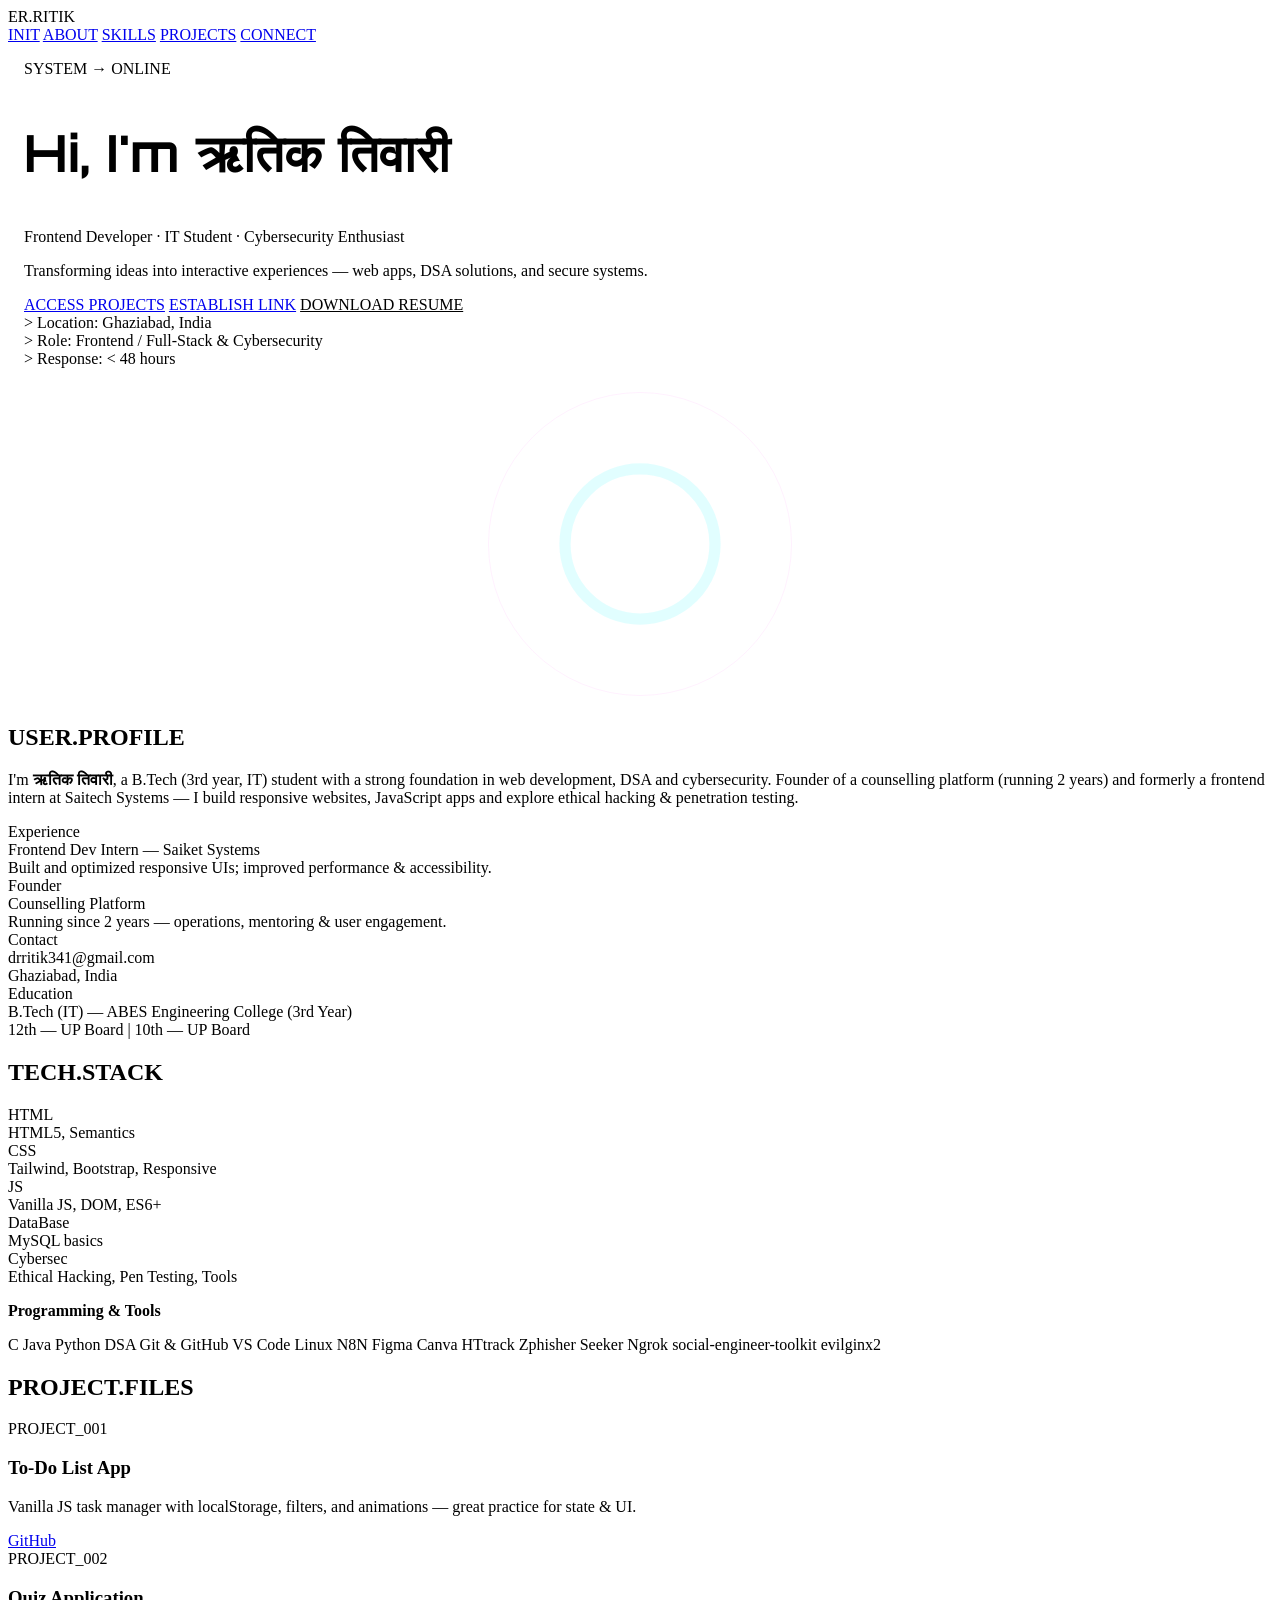
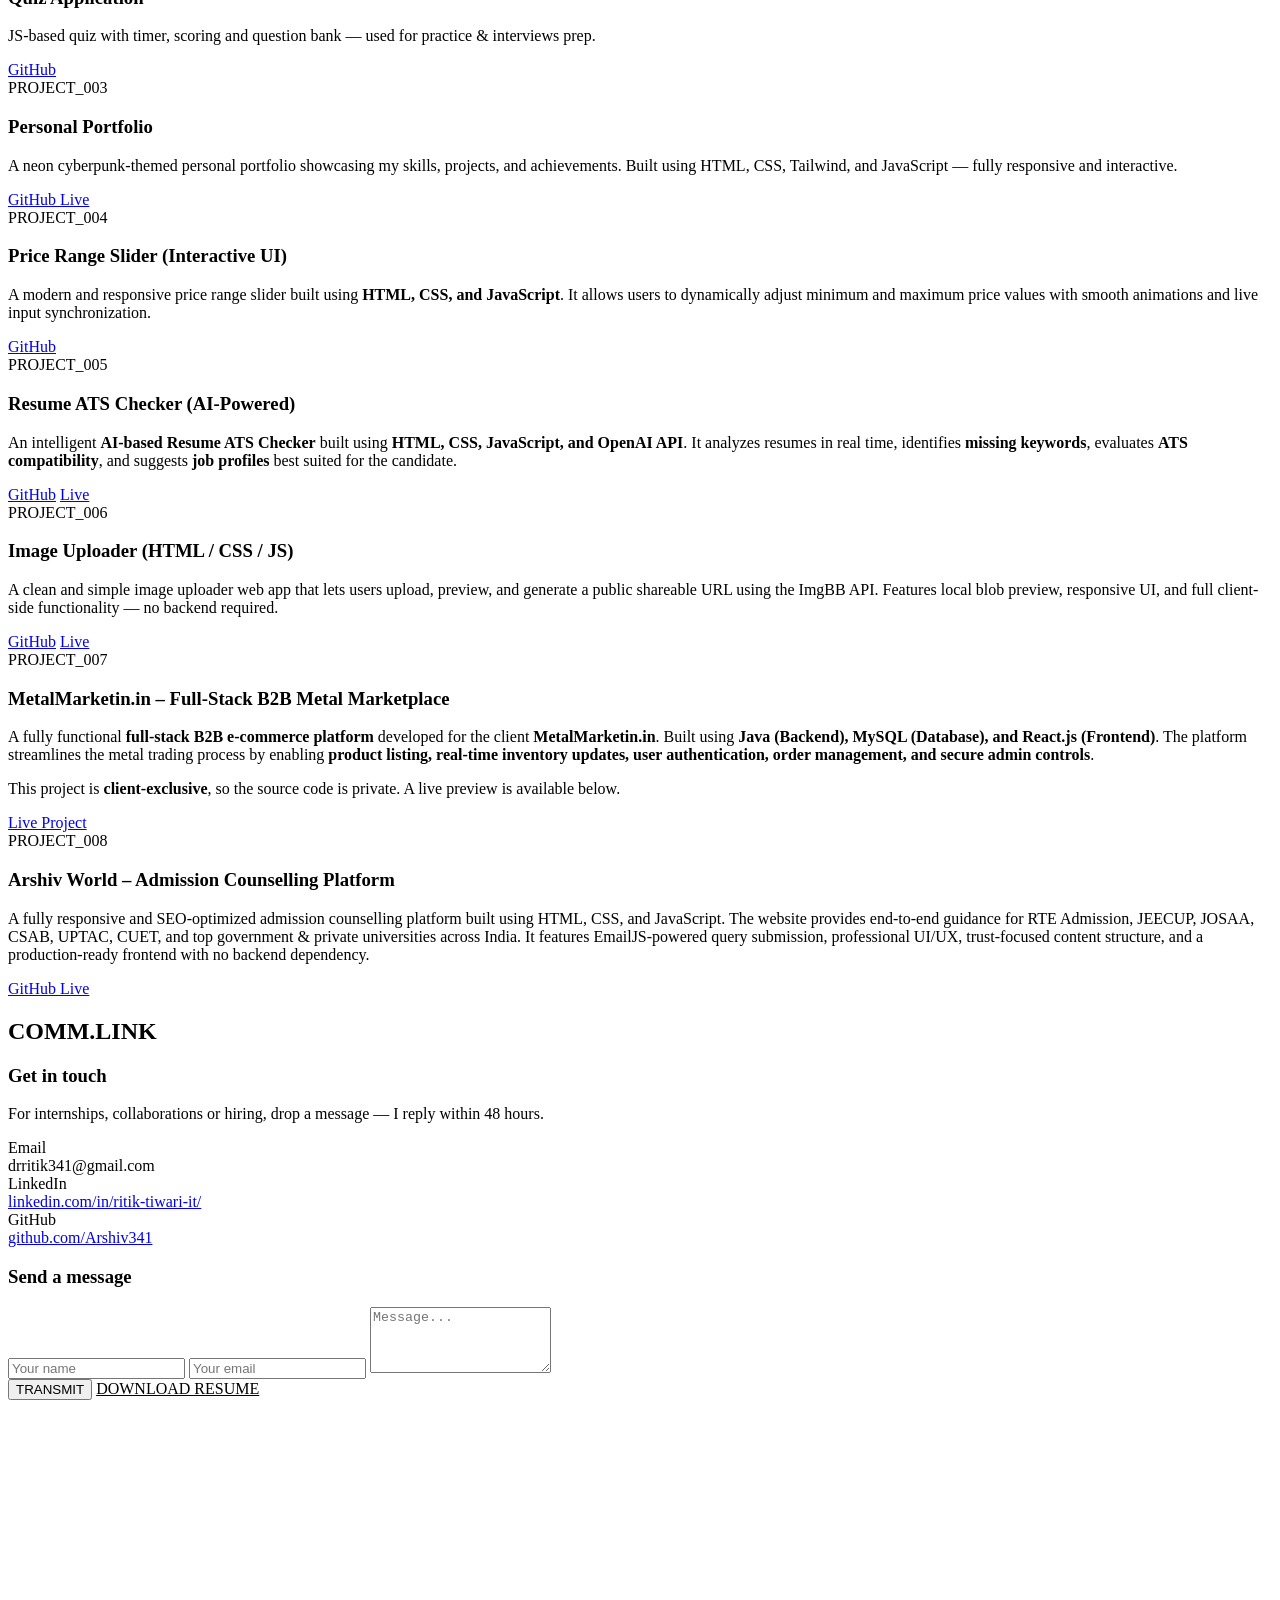
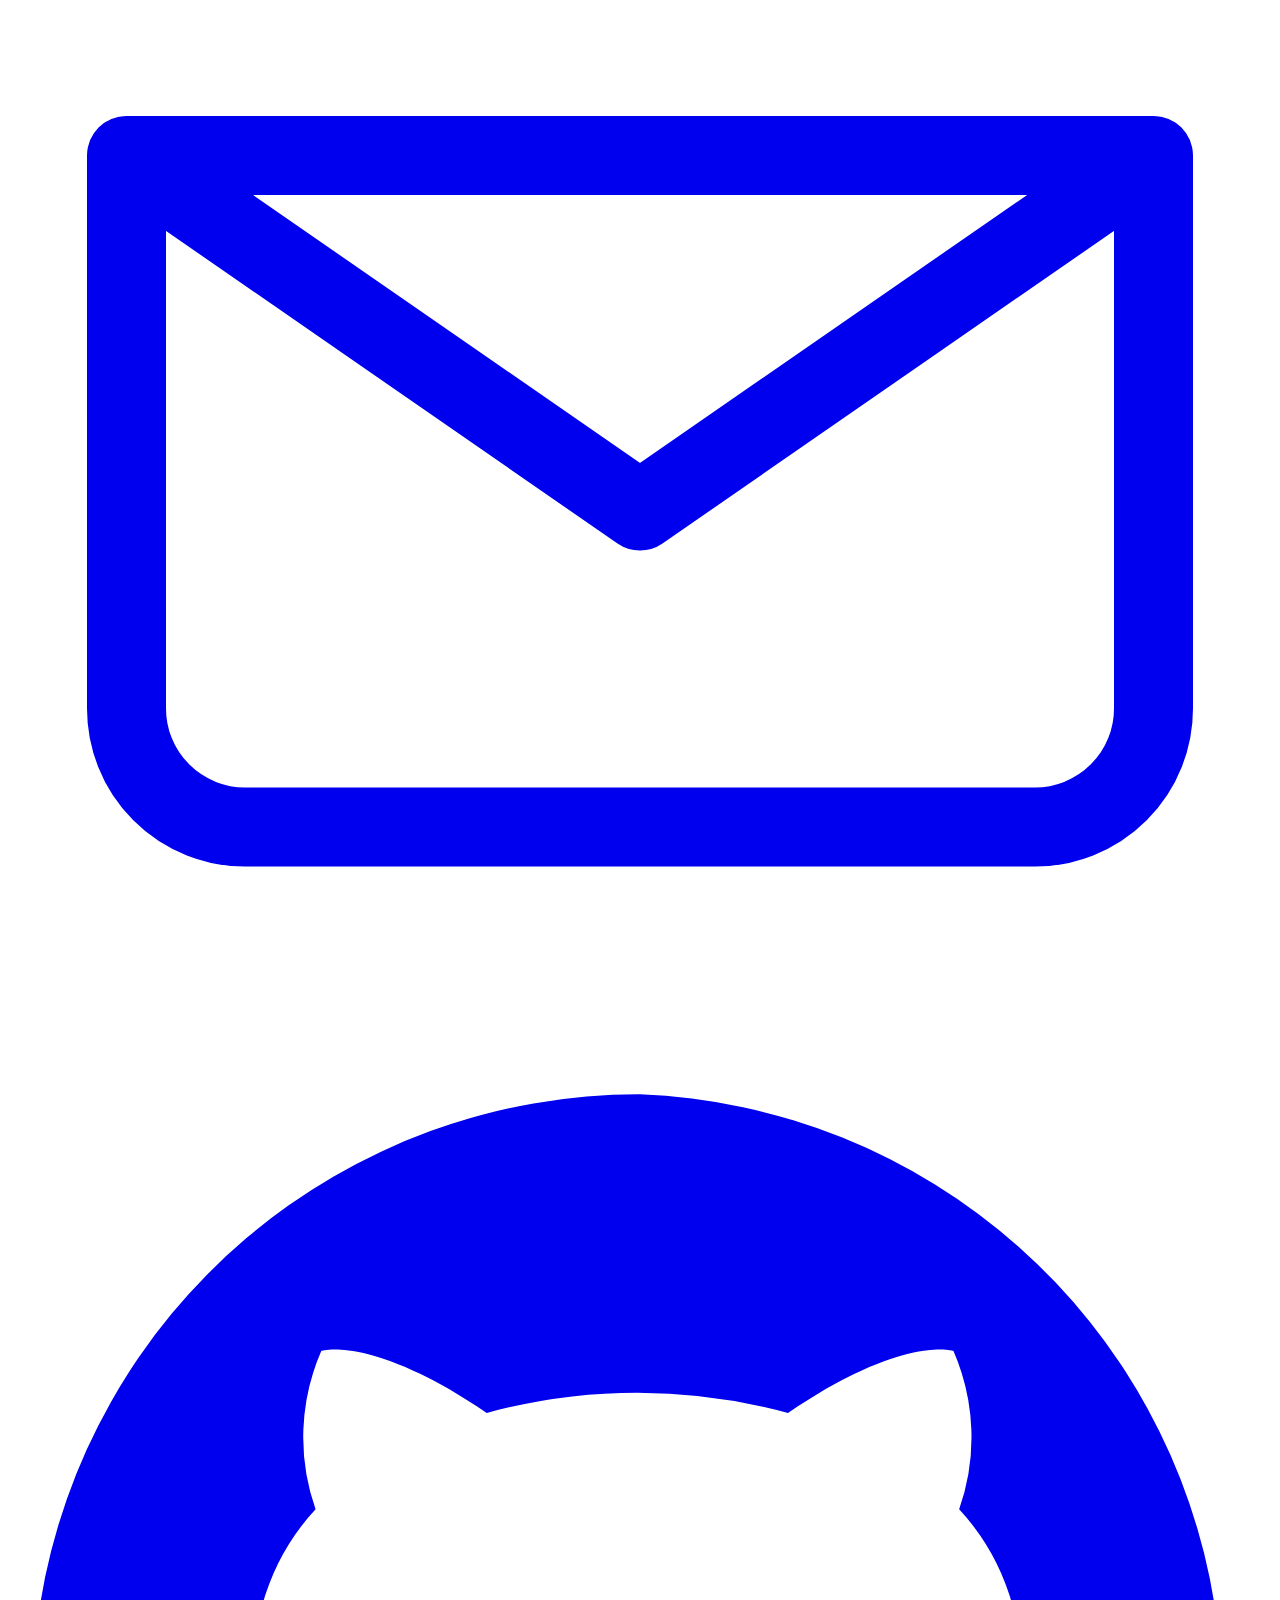
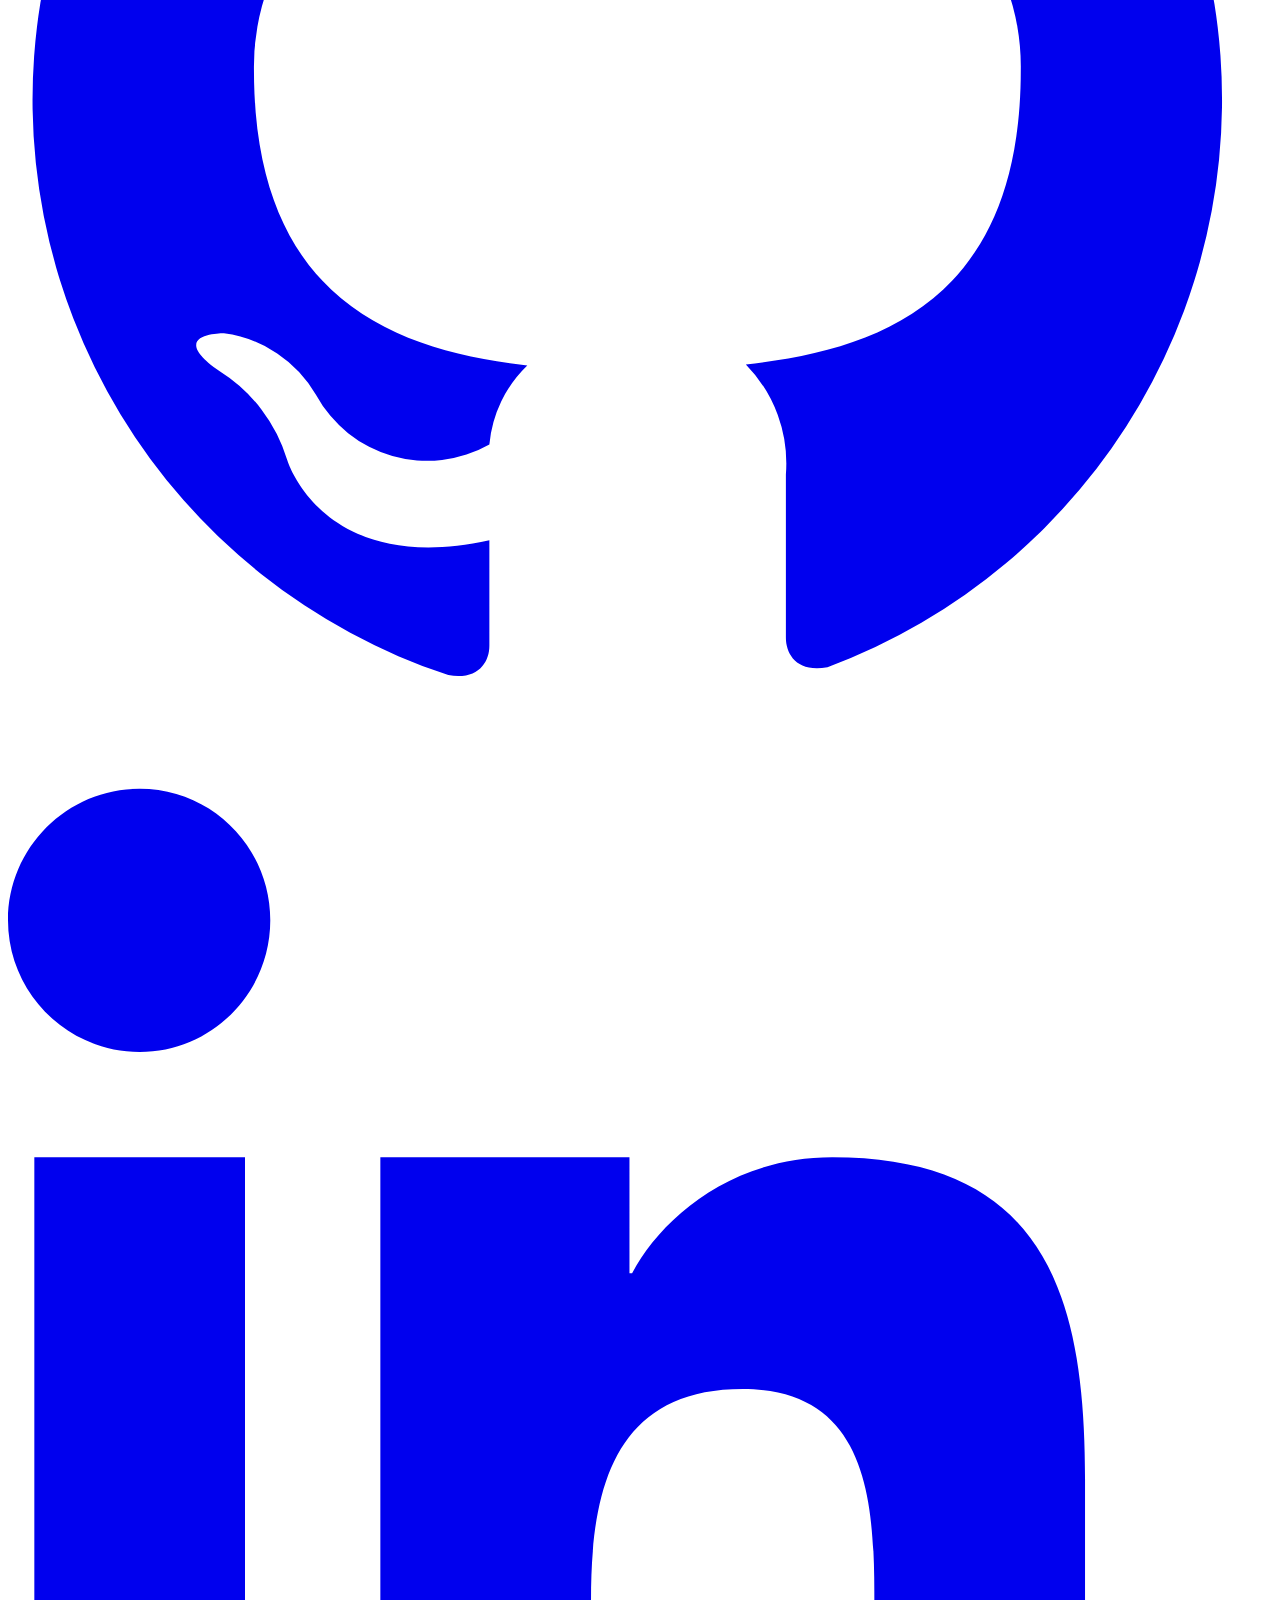
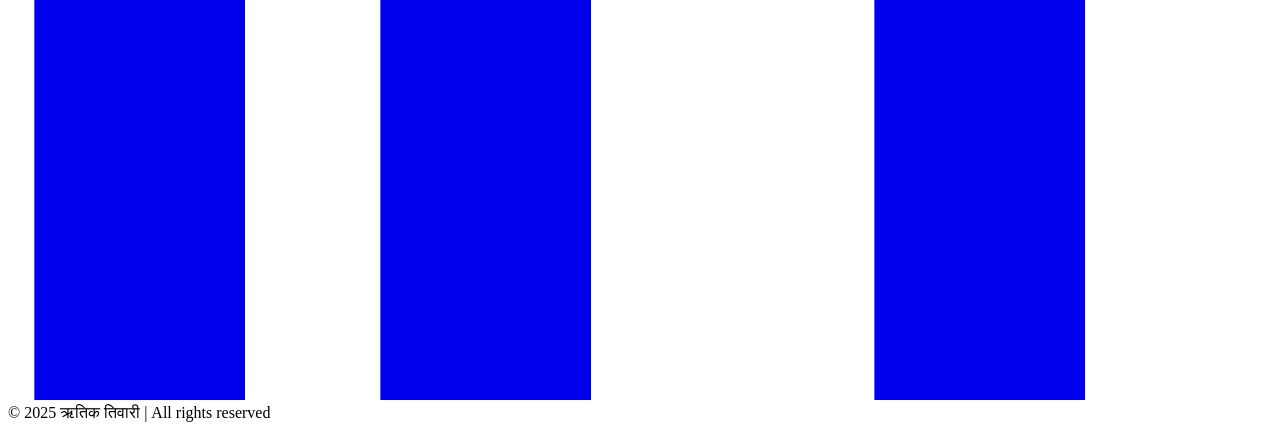
==== index.html @ 0c2b395d "keyword content change" ====
<!doctype html>
<html lang="en">
<head>
  <meta charset="UTF-8">
  <meta name="viewport" content="width=device-width, initial-scale=1.0">

  <title>Ritik Tiwari | Portfolio | Web Developer</title>
  <meta name="description" content="Hi, I'm Ritik Tiwari — a passionate web developer,software developer skilled in HTML, CSS, JavaScript, and Python. Explore my portfolio, projects, and skills.">
  <meta name="keywords" content="Ritik Tiwari, Ritik Tiwari Portfolio, Web Developer, Frontend Developer, JavaScript Developer, Ritik Tiwari Ghaziabad, IT Student, Ritik Tiwari Website, Ritik Tiwari Netlify, Ritik Tiwari Developer,Ritik Tiwari Software developer, Ritik Tiwari Software engineer">
  <meta name="author" content="Ritik Tiwari">
  <meta name="robots" content="index, follow">

  <!-- ✅ Google Verification -->
  <meta name="google-site-verification" content="tbl4jp2DFJDcdiTjHy1Z5RKIA_nS4tnfw--vnM-LGP4" />

  <!-- ✅ Canonical URL -->
  <link rel="canonical" href="https://ritiktiwari.netlify.app/">

  <!-- ✅ Favicon -->
  <link rel="icon" type="image/png" href="favicon.png">

  <!-- ✅ OG Tags (Social Media Preview) -->
  <meta property="og:title" content="Ritik Tiwari | Web Developer Portfolio">
  <meta property="og:description" content="Explore my portfolio — projects, skills, and experience in web development, cybersecurity, and design.">
  <meta property="og:image" content="https://ritiktiwari.netlify.app/image.png">
  <meta property="og:url" content="https://ritiktiwari.netlify.app/">
  <meta property="og:type" content="website">

  <!-- ✅ Twitter Card -->
  <meta name="twitter:card" content="summary_large_image">
  <meta name="twitter:title" content="Ritik Tiwari | Portfolio">
  <meta name="twitter:description" content="Frontend Developer · IT Student · Cybersecurity Enthusiast">
  <meta name="twitter:image" content="https://ritiktiwari.netlify.app/image.png">

  <!-- ✅ CSS + Fonts -->
  <link rel="stylesheet" href="style.css">
  <link rel="stylesheet" href="bubble.css">
  <script src="https://cdn.tailwindcss.com"></script>
  <link href="https://fonts.googleapis.com/css2?family=Orbitron:wght@400;700;900&family=Poppins:wght@300;500;700&display=swap" rel="stylesheet">

  <!-- ✅ EmailJS Setup -->
  <script src="https://cdn.jsdelivr.net/npm/@emailjs/browser@4/dist/email.min.js"></script>
  <script>
    (function() {
      emailjs.init({ publicKey: "DlIUUIGhaUMC0lHyB" });
    })();
  </script>
</head>

<body>
    

  <div class="grid-overlay" aria-hidden="true"></div>
  <div id="particles-container" aria-hidden="true"></div>

  <!-- Header / Nav -->
  <header>
    <nav class="glass p-3 rounded-xl">
      <div class="brand neon">ER.RITIK</div>
      <div class="nav-links">
        <a href="#home">INIT</a>
        <a href="#about">ABOUT</a>
        <a href="#skills">SKILLS</a>
        <a href="#projects">PROJECTS</a>
        <a href="#contact">CONNECT</a>
      </div>
    </nav>
  </header>

  <!-- HERO -->
  <section id="home" class="hero">
    <div class="hero-card glass rounded-2xl mx-auto">
      <div class="holo"></div>
      <div class="hero-grid">
        <div style="padding:1rem 1rem 1rem 1rem; z-index:2;">
          <div class="text-sm font-mono text-cyan-200 mb-3">SYSTEM → ONLINE</div>
          <h1 style="font-family: 'Orbitron', monospace; font-size:3.2rem;" class="neon">Hi, I'm <span style="color:var(--mg)" class="neon-mag">ऋतिक तिवारी</span></h1>
          <p class="muted mt-3">Frontend Developer · IT Student · Cybersecurity Enthusiast</p>
          <p class="muted mt-4">Transforming ideas into interactive experiences — web apps, DSA solutions, and secure systems.</p>
          <div class="mt-6 flex flex-wrap gap-3">
            <a class="btn-cyber" href="#projects">ACCESS PROJECTS</a>
            <a class="btn-cyber" href="#contact">ESTABLISH LINK</a>
            <!-- Resume download -->
            <a class="btn-cyber" href="./Fin.pdf" download style="border-color:var(--mg); color:var(--mg);">DOWNLOAD RESUME</a>
          </div>

          <div class="mt-6 text-xs font-mono text-cyan-200">
            <div>&gt; Location: Ghaziabad, India</div>
            <div>&gt; Role: Frontend / Full-Stack & Cybersecurity</div>
            <div>&gt; Response: &lt; 48 hours</div>
          </div>
        </div>

        <!-- Hologram / Avatar column -->
        <div class="avatar-box" style="display:flex;align-items:center;justify-content:center;">
          <div class="card rounded-full glass" style="width:320px;height:320px;display:flex;align-items:center;justify-content:center;position:relative;">
            <svg width="180" height="180" viewBox="0 0 24 24" fill="none" style="opacity:.95">
              <circle cx="12" cy="12" r="10" stroke="rgba(0,240,255,0.12)" stroke-width="1.5">
                <img class="imege" src="./image.png" alt="">
              </circle>
              <path d="M12 2C13.1 2 14 2.9 14 4C14 5.1 13.1 6 12 6C10.9 6 10 5.1 10 4C10 2.9 10.9 2 12 2ZM21 9V7L15 1H5C3.9 1 3 1.9 3 3V21C3 22.1 3.9 23 5 23H19C20.1 23 21 22.1 21 21V9Z" fill="url(#g)"></path>
            </svg>
            <div style="position:absolute;inset:8px;border-radius:50%;border:1px solid rgba(255,0,224,0.06)"></div>
          </div>
        </div>
      </div>
    </div>
  </section>

  <!-- ABOUT -->
  <section id="about">
    <div class="max-w-6xl mx-auto">
      <div class="flex flex-col md:flex-row gap-8 items-start">
        <div class="md:w-2/3">
          <h2>USER.PROFILE</h2>
          <p class="muted">I'm <strong>ऋतिक तिवारी</strong>, a B.Tech (3rd year, IT) student with a strong foundation in web development, DSA and cybersecurity. Founder of a counselling platform (running 2 years) and formerly a frontend intern at Saitech Systems — I build responsive websites, JavaScript apps and explore ethical hacking & penetration testing.</p>

          <div class="mt-6 grid grid-cols-1 sm:grid-cols-2 gap-4">
            <div class="card">
              <div class="text-sm font-mono text-cyan-200 mb-2">Experience</div>
              <div class="font-semibold neon">Frontend Dev Intern — Saiket Systems</div>
              <div class="mt-2 muted">Built and optimized responsive UIs; improved performance & accessibility.</div>
            </div>
            <div class="card">
              <div class="text-sm font-mono text-cyan-200 mb-2">Founder</div>
              <div class="font-semibold neon">Counselling Platform</div>
              <div class="mt-2 muted">Running since 2 years — operations, mentoring & user engagement.</div>
            </div>
          </div>
        </div>

        <aside class="md:w-1/3 space-y-4">
          <div class="card">
            <div class="text-sm font-mono text-cyan-200 mb-2">Contact</div>
            <div class="font-semibold neon">drritik341@gmail.com</div>
            <div class="muted mt-1">Ghaziabad, India</div>
            <!-- phone hidden as requested -->
          </div>

          <div class="card">
            <div class="text-sm font-mono text-cyan-200 mb-2">Education</div>
            <div class="muted">B.Tech (IT) — ABES Engineering College (3rd Year)</div>
            <div class="muted mt-1">12th — UP Board | 10th — UP Board</div>
          </div>
        </aside>
      </div>
    </div>
  </section>

  <!-- SKILLS -->
  <section id="skills" class="bg-black/20">
    <div class="max-w-6xl mx-auto">
      <h2>TECH.STACK</h2>
      <div class="mt-6 grid grid-cols-2 sm:grid-cols-3 md:grid-cols-6 gap-4">
        <div class="card text-center">
          <div class="text-2xl neon">HTML</div><div class="muted mt-1">HTML5, Semantics</div>
        </div>
        <div class="card text-center">
          <div class="text-2xl neon">CSS</div><div class="muted mt-1">Tailwind, Bootstrap, Responsive</div>
        </div>
        <div class="card text-center">
          <div class="text-2xl neon">JS</div><div class="muted mt-1">Vanilla JS, DOM, ES6+</div>
        </div>
        <!--div class="card text-center">
          <div class="text-2xl neon">React</div><div class="muted mt-1">Component-based UIs</div>
        </div-->
        <div class="card text-center">
          <div class="text-2xl neon">DataBase</div><div class="muted mt-1">MySQL basics</div>
        </div>
        <div class="card text-center">
          <div class="text-2xl neon">Cybersec</div><div class="muted mt-1">Ethical Hacking, Pen Testing, Tools</div>
        </div>
      </div>

      <div class="mt-6">
        <h3 class="neon" style="font-size:1rem">Programming & Tools</h3>
        <div class="flex flex-wrap gap-3 mt-3">
          <span class="badge">C</span>
          <span class="badge">Java</span>
          <span class="badge">Python</span>
          <span class="badge">DSA</span>
          <span class="badge">Git & GitHub</span>
          <span class="badge">VS Code</span>
          <span class="badge">Linux</span>
          <span class="badge">N8N</span>
          <span class="badge">Figma</span>
          <span class="badge">Canva</span>
          <span class="badge">HTtrack</span>
          <span class="badge">Zphisher</span>
          <span class="badge">Seeker</span>
          <span class="badge">Ngrok</span>
          <span class="badge">social-engineer-toolkit</span>
          <span class="badge">evilginx2</span>

        </div>
      </div>
    </div>
  </section>

  <!-- PROJECTS -->
  <section id="projects">
    <div class="max-w-6xl mx-auto">
      <h2>PROJECT.FILES</h2>
      <div class="mt-6 grid md:grid-cols-3 gap-6">
        <!-- Online Counselling -->
        <!--article class="project-card card">
          <div class="flex justify-between items-start">
            <div>
              <div class="text-xs font-mono text-cyan-200">PROJECT_001</div>
              <h3 class="neon mt-1" style="font-size:1.1rem">Online Counselling Platform</h3>
              <p class="muted mt-2">Responsive multi-page website connecting students & mentors. UX-focused, performance optimized.</p>
              <div class="mt-3 flex gap-2">
                <a class="btn-cyber" href="https://github.com/Arshiv341" target="_blank" rel="noopener">GitHub</a>
                <a class="btn-cyber" href="https://www.linkedin.com/in/ritik-tiwari-it/" target="_blank" rel="noopener" style="border-color:var(--mg); color:var(--mg)">LinkedIn</a>
              </div>
            </div>
            <div class="text-xs muted">Status: Live</div>
          </div>
        </article-->

        <!-- To-Do App -->
        <article class="project-card card">
          <div class="text-xs font-mono text-cyan-200">PROJECT_001</div>
          <h3 class="neon mt-1">To-Do List App</h3>
          <p class="muted mt-2">Vanilla JS task manager with localStorage, filters, and animations — great practice for state & UI.</p>
          <div class="mt-3 flex gap-2">
            <a class="btn-cyber" href="https://github.com/Arshiv341/SaiketInternship-/commit/0ab61254420f58730ab79744cf746ab9c8212890" target="_blank" rel="noopener">GitHub</a>
            <!-- <a class="btn-cyber" href="#" onclick="alert('Demo link not set')" style="opacity:.9">Live</a> -->
          </div>
        </article>

        <!-- Quiz App -->
        <article class="project-card card">
          <div class="text-xs font-mono text-cyan-200">PROJECT_002</div>
          <h3 class="neon mt-1">Quiz Application</h3>
          <p class="muted mt-2">JS-based quiz with timer, scoring and question bank — used for practice & interviews prep.</p>
          <div class="mt-3 flex gap-2">
            <a class="btn-cyber" href="https://github.com/Arshiv341/SaiketInternship-/commit/3f86bbf9dae72e8969cde2b4a99c2199a1792486" target="_blank" rel="noopener">GitHub</a>
            <!-- <a class="btn-cyber" href="#" onclick="alert('Demo link not set')">Live</a> -->
          </div>
        </article>

        <!-- Clone sites -->
        <!--article class="project-card card">
          <div class="text-xs font-mono text-cyan-200">PROJECT_004</div>
          <h3 class="neon mt-1">Clone Websites (UI/UX Practice)</h3>
          <p class="muted mt-2">Multiple clone projects (Netflix, Amazon UI) to master layouts, grids and responsive breakpoints.</p>
          <div class="mt-3 flex gap-2">
            <a class="btn-cyber" href="https://github.com/Arshiv341" target="_blank" rel="noopener">GitHub</a>
          </div>
        </article-->

        <!-- portfolio -->
        <article class="project-card card">
  <div class="text-xs font-mono text-cyan-200">PROJECT_003</div>
  <h3 class="neon mt-1">Personal Portfolio</h3>
  <p class="muted mt-2">
    A neon cyberpunk-themed personal portfolio showcasing my skills, projects, and achievements. 
    Built using HTML, CSS, Tailwind, and JavaScript — fully responsive and interactive.
  </p>
  <div class="mt-3 flex gap-2">
    <a class="btn-cyber" href="https://github.com/Arshiv341" target="_blank" rel="noopener">
      GitHub
    </a>
    <a class="btn-cyber" href="https://ritiktiwari.netlify.app" target="_blank" rel="noopener">
      Live
    </a>
  </div>
</article>


        <!-- AI Assistant -->
        <!--article class="project-card card">
          <div class="text-xs font-mono text-cyan-200">PROJECT_005</div>
          <h3 class="neon mt-1">Personal AI Assistant (Prototype)</h3>
          <p class="muted mt-2">Voice/text triggers for automation tasks and info retrieval — experimental prototype.</p>
          <div class="mt-3 flex gap-2">
            <a class="btn-cyber" href="https://github.com/Arshiv341" target="_blank" rel="noopener">GitHub</a>
          </div>
        </article-->
        <!-- Price Range Slider -->
<article class="project-card card">
  <div class="text-xs font-mono text-cyan-200">PROJECT_004</div>
  <h3 class="neon mt-1">Price Range Slider (Interactive UI)</h3>
  <p class="muted mt-2">
    A modern and responsive price range slider built using <b>HTML, CSS, and JavaScript</b>. 
    It allows users to dynamically adjust minimum and maximum price values with smooth animations and live input synchronization.
  </p>
  <div class="mt-3 flex gap-2">
    <a class="btn-cyber" href="https://github.com/Arshiv341/Price-Slider" target="_blank" rel="noopener">GitHub</a>
  </div>
</article>
<!-- Resume ATS Checker -->
<article class="project-card card">
  <div class="text-xs font-mono text-cyan-200">PROJECT_005</div>
  <h3 class="neon mt-1">Resume ATS Checker (AI-Powered)</h3>
  <p class="muted mt-2">
    An intelligent <b>AI-based Resume ATS Checker</b> built using <b>HTML, CSS, JavaScript, and OpenAI API</b>.  
    It analyzes resumes in real time, identifies <b>missing keywords</b>, evaluates <b>ATS compatibility</b>, and suggests <b>job profiles</b> best suited for the candidate.
  </p>
  <div class="mt-3 flex gap-2">
    <a class="btn-cyber" href="https://github.com/Arshiv341/ResumeChecker" target="_blank" rel="noopener">GitHub</a>
     <a class="btn-cyber" href="https://ritikresumeats.netlify.app/" target="_blank" rel="noopener">Live</a>
  </div>
</article>
<!--IMAGE TO URL-->
<!-- Image Uploader -->
<article class="project-card card">
  <div class="text-xs font-mono text-cyan-200">PROJECT_006</div>
  <h3 class="neon mt-1">Image Uploader (HTML / CSS / JS)</h3>
  <p class="muted mt-2">
    A clean and simple image uploader web app that lets users upload, preview, and generate
    a public shareable URL using the ImgBB API. Features local blob preview, responsive UI,
    and full client-side functionality — no backend required.
  </p>
  <div class="mt-3 flex gap-2">
    <a class="btn-cyber" href="https://github.com/Arshiv341/Image-To-URL" target="_blank" rel="noopener">GitHub</a>
    <a class="btn-cyber" href="https://imgseurl.netlify.app/" target="_blank" rel="noopener">Live</a>
  </div>
</article>
<!-- MetalMarketin.in – Full-Stack Platform -->
<article class="project-card card">
  <div class="text-xs font-mono text-cyan-200">PROJECT_007</div>
  <h3 class="neon mt-1">MetalMarketin.in – Full-Stack B2B Metal Marketplace</h3>

  <p class="muted mt-2">
    A fully functional <b>full-stack B2B e-commerce platform</b> developed 
    for the client <b>MetalMarketin.in</b>. Built using 
    <b>Java (Backend), MySQL (Database), and React.js (Frontend)</b>.  
    The platform streamlines the metal trading process by enabling 
    <b>product listing, real-time inventory updates, user authentication, 
    order management, and secure admin controls</b>.
  </p>

  <p class="muted mt-2">
    This project is <b>client-exclusive</b>, so the source code is private.  
    A live preview is available below.
  </p>

  <div class="mt-3 flex gap-2">
    <a class="btn-cyber" href="https://metalmarketin.com/" target="_blank" rel="noopener">Live Project</a>
  </div>
</article>
<article class="project-card card">
  <div class="text-xs font-mono text-cyan-200">PROJECT_008</div>
  <h3 class="neon mt-1">Arshiv World – Admission Counselling Platform</h3>
  <p class="muted mt-2">
    A fully responsive and SEO-optimized admission counselling platform built using
    HTML, CSS, and JavaScript. The website provides end-to-end guidance for RTE Admission,
    JEECUP, JOSAA, CSAB, UPTAC, CUET, and top government & private universities across India.
    It features EmailJS-powered query submission, professional UI/UX, trust-focused
    content structure, and a production-ready frontend with no backend dependency.
  </p>
  <div class="mt-3 flex gap-2">
    <a class="btn-cyber" href="https://github.com/Arshiv341/arshiv-world" target="_blank" rel="noopener">
      GitHub
    </a>
    <a class="btn-cyber" href="https://arshivworld.site/" target="_blank" rel="noopener">
      Live
    </a>
  </div>
</article>




        <!-- Add more -->
      </div>
    </div>
  </section>

  <!-- CONTACT -->
  <section id="contact" class="bg-black/10">
    <div class="max-w-4xl mx-auto">
      <h2>COMM.LINK</h2>
      <div class="mt-6 grid md:grid-cols-2 gap-6">
        <div class="card">
          <h3 class="neon">Get in touch</h3>
          <p class="muted mt-2">For internships, collaborations or hiring, drop a message — I reply within 48 hours.</p>
          <div class="mt-4">
            <div class="text-sm font-mono text-cyan-200">Email</div>
            <div class="muted">drritik341@gmail.com</div>
            <div class="text-sm font-mono text-cyan-200 mt-3">LinkedIn</div>
            <a class="muted underline" href="https://www.linkedin.com/in/ritik-tiwari-it/" target="_blank" rel="noopener">linkedin.com/in/ritik-tiwari-it/</a>
            <div class="text-sm font-mono text-cyan-200 mt-3">GitHub</div>
            <a class="muted underline" href="https://github.com/Arshiv341" target="_blank" rel="noopener">github.com/Arshiv341</a>
          </div>
        </div>
        <div class="card">
  <h3 class="neon">Send a message</h3>

  <form id="contact-form" onsubmit="handleContact(event)" class="mt-3 space-y-3">
    <input required name="name" class="w-full cyber-input p-3 rounded" placeholder="Your name" />
    <input required type="email" name="email" class="w-full cyber-input p-3 rounded" placeholder="Your email" />
    <textarea required name="message" rows="4" class="w-full cyber-input p-3 rounded" placeholder="Message..."></textarea>
    
    <div class="flex gap-3">
      <button class="btn-cyber" type="submit">TRANSMIT</button>
      <a class="btn-cyber" href="./Fin.pdf" download style="border-color:var(--mg); color:var(--mg)">DOWNLOAD RESUME</a>
    </div>

    <div id="contact-msg" class="mt-2 text-sm muted" style="display:none"></div>
  </form>
 </div>

  </div>


        </div>
      </div>
    </div>
  </section>

  <!-- FOOTER -->
  <footer class="py-8 text-center">
  <div class="flex flex-col items-center space-y-3">

    <!-- Neon Social Links -->
    <div class="flex gap-8 justify-center items-center">
      <!-- Gmail -->
      <a href="mailto:drritik341@gmail.com" target="_blank" rel="noopener" 
         class="transition-all duration-300 hover:scale-110 hover:drop-shadow-[0_0_8px_var(--mg)]">
        <svg xmlns="http://www.w3.org/2000/svg" fill="none" viewBox="0 0 24 24" 
             stroke-width="1.5" stroke="currentColor" class="w-7 h-7 text-cyan-300">
          <path stroke-linecap="round" stroke-linejoin="round" 
                d="M21.75 6.75v10.5a2.25 2.25 0 01-2.25 2.25H4.5A2.25 2.25 0 012.25 17.25V6.75m19.5 0L12 13.5 2.25 6.75m19.5 0H2.25" />
        </svg>
      </a>

      <!-- GitHub -->
      <a href="https://github.com/Arshiv341" target="_blank" rel="noopener" 
         class="transition-all duration-300 hover:scale-110 hover:drop-shadow-[0_0_8px_var(--mg)]">
        <svg xmlns="http://www.w3.org/2000/svg" fill="currentColor" viewBox="0 0 24 24" 
             class="w-7 h-7 text-cyan-300">
          <path fill-rule="evenodd" 
                d="M12 .5a11.5 11.5 0 00-3.64 22.42c.57.1.78-.25.78-.56v-2c-3.17.7-3.84-1.53-3.84-1.53a3.02 3.02 0 00-1.28-1.68c-1.05-.73.08-.72.08-.72a2.38 2.38 0 011.75 1.17 2.4 2.4 0 003.29.94 2.38 2.38 0 01.72-1.5c-2.53-.29-5.19-1.26-5.19-5.61a4.4 4.4 0 011.17-3.05 4.1 4.1 0 01.11-3.01s.96-.31 3.14 1.18a10.8 10.8 0 015.72 0c2.18-1.49 3.14-1.18 3.14-1.18a4.1 4.1 0 01.11 3.01 4.4 4.4 0 011.17 3.05c0 4.37-2.67 5.31-5.22 5.59a2.69 2.69 0 01.76 2.09v3.1c0 .31.21.67.79.56A11.5 11.5 0 0012 .5z" 
                clip-rule="evenodd" />
        </svg>
      </a>

      <!-- LinkedIn -->
      <a href="https://www.linkedin.com/in/ritik-tiwari-it/" target="_blank" rel="noopener" 
         class="transition-all duration-300 hover:scale-110 hover:drop-shadow-[0_0_8px_var(--mg)]">
        <svg xmlns="http://www.w3.org/2000/svg" fill="currentColor" viewBox="0 0 24 24" 
             class="w-7 h-7 text-cyan-300">
          <path d="M4.98 3.5C4.98 4.88 3.87 6 2.5 6S0 4.88 0 3.5 1.12 1 2.5 1 4.98 2.12 4.98 3.5zM.5 8h4V24h-4V8zm7.5 0h3.8v2.2h.05c.53-1 1.84-2.2 3.8-2.2 4.06 0 4.8 2.67 4.8 6.1V24h-4v-7.5c0-1.8-.03-4.1-2.5-4.1s-2.88 1.95-2.88 4V24h-4V8z"/>
        </svg>
      </a>
    </div>
<!-- Copyright -->
<div class="muted text-sm mt-4">
  © 2025 ऋतिक तिवारी | All rights reserved
</div>

  </div>
</footer>


  <script src="script.js"></script>
  

</body>
</html>
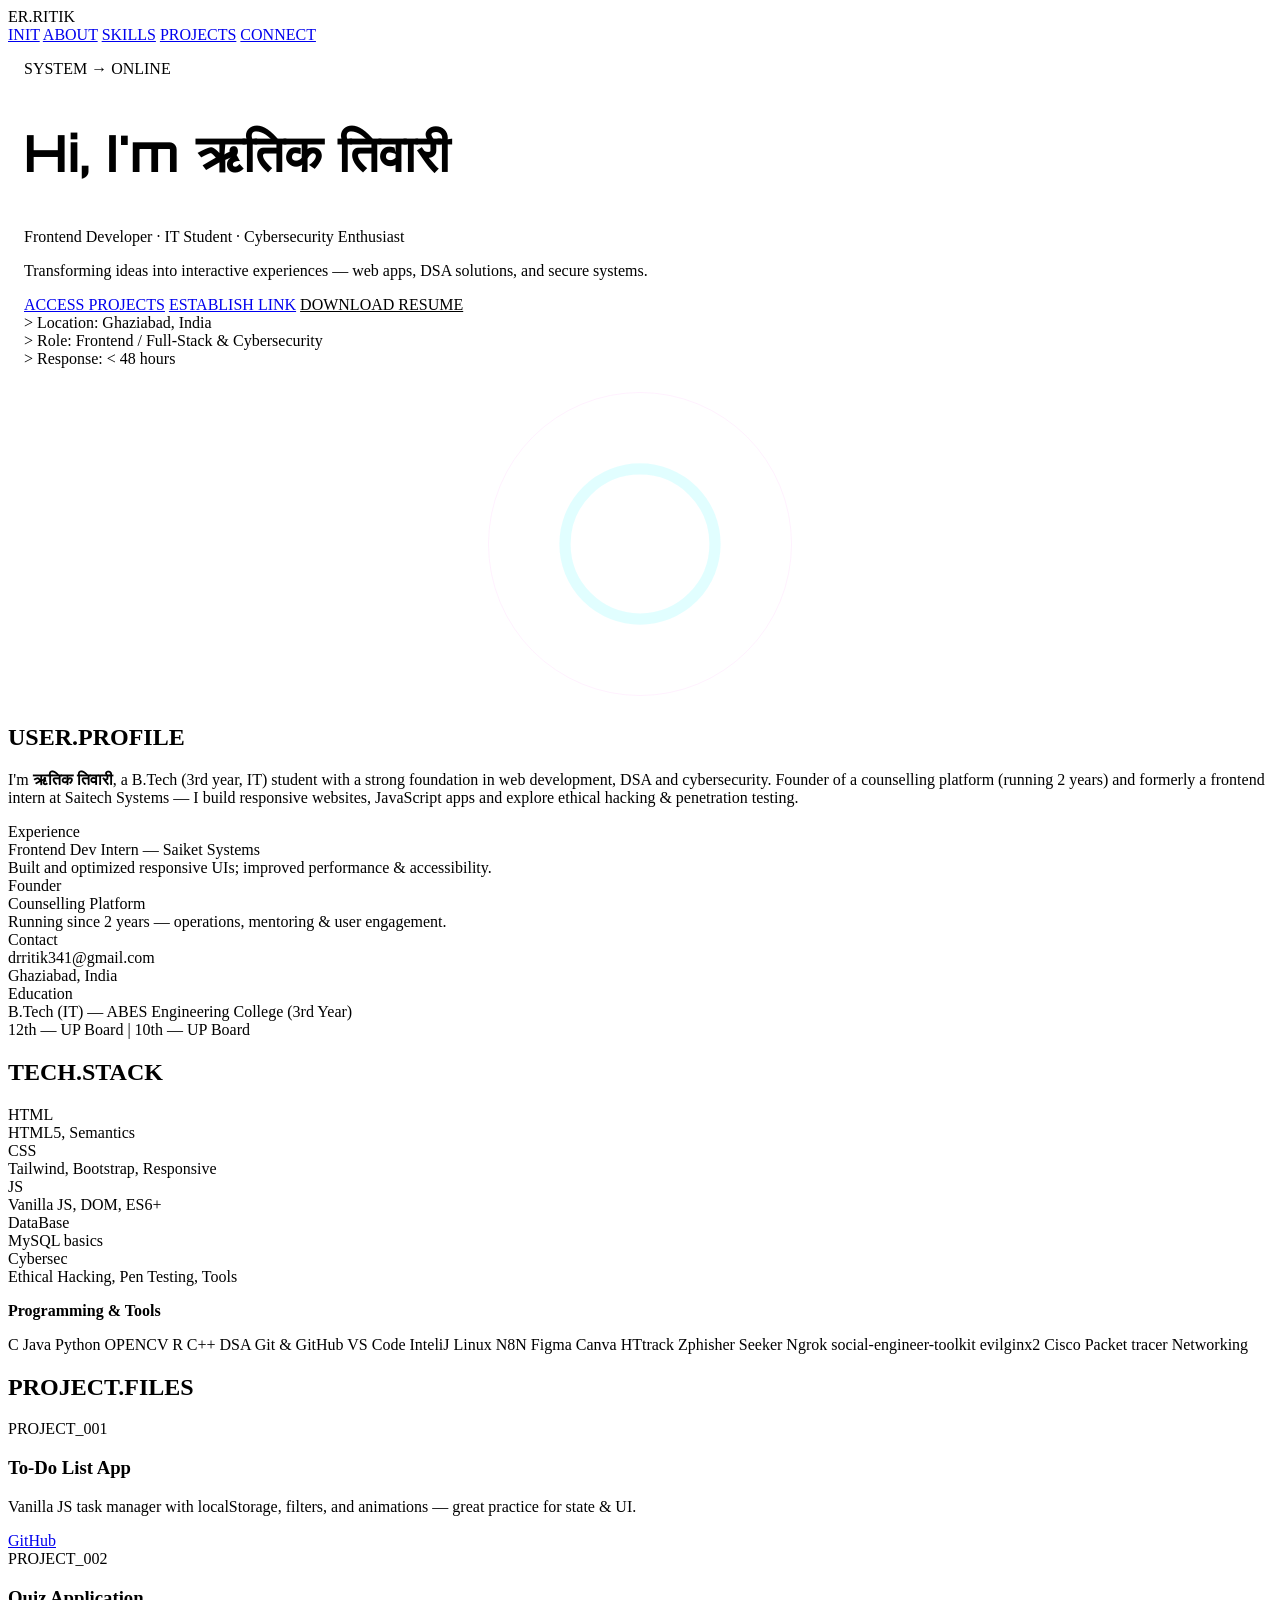
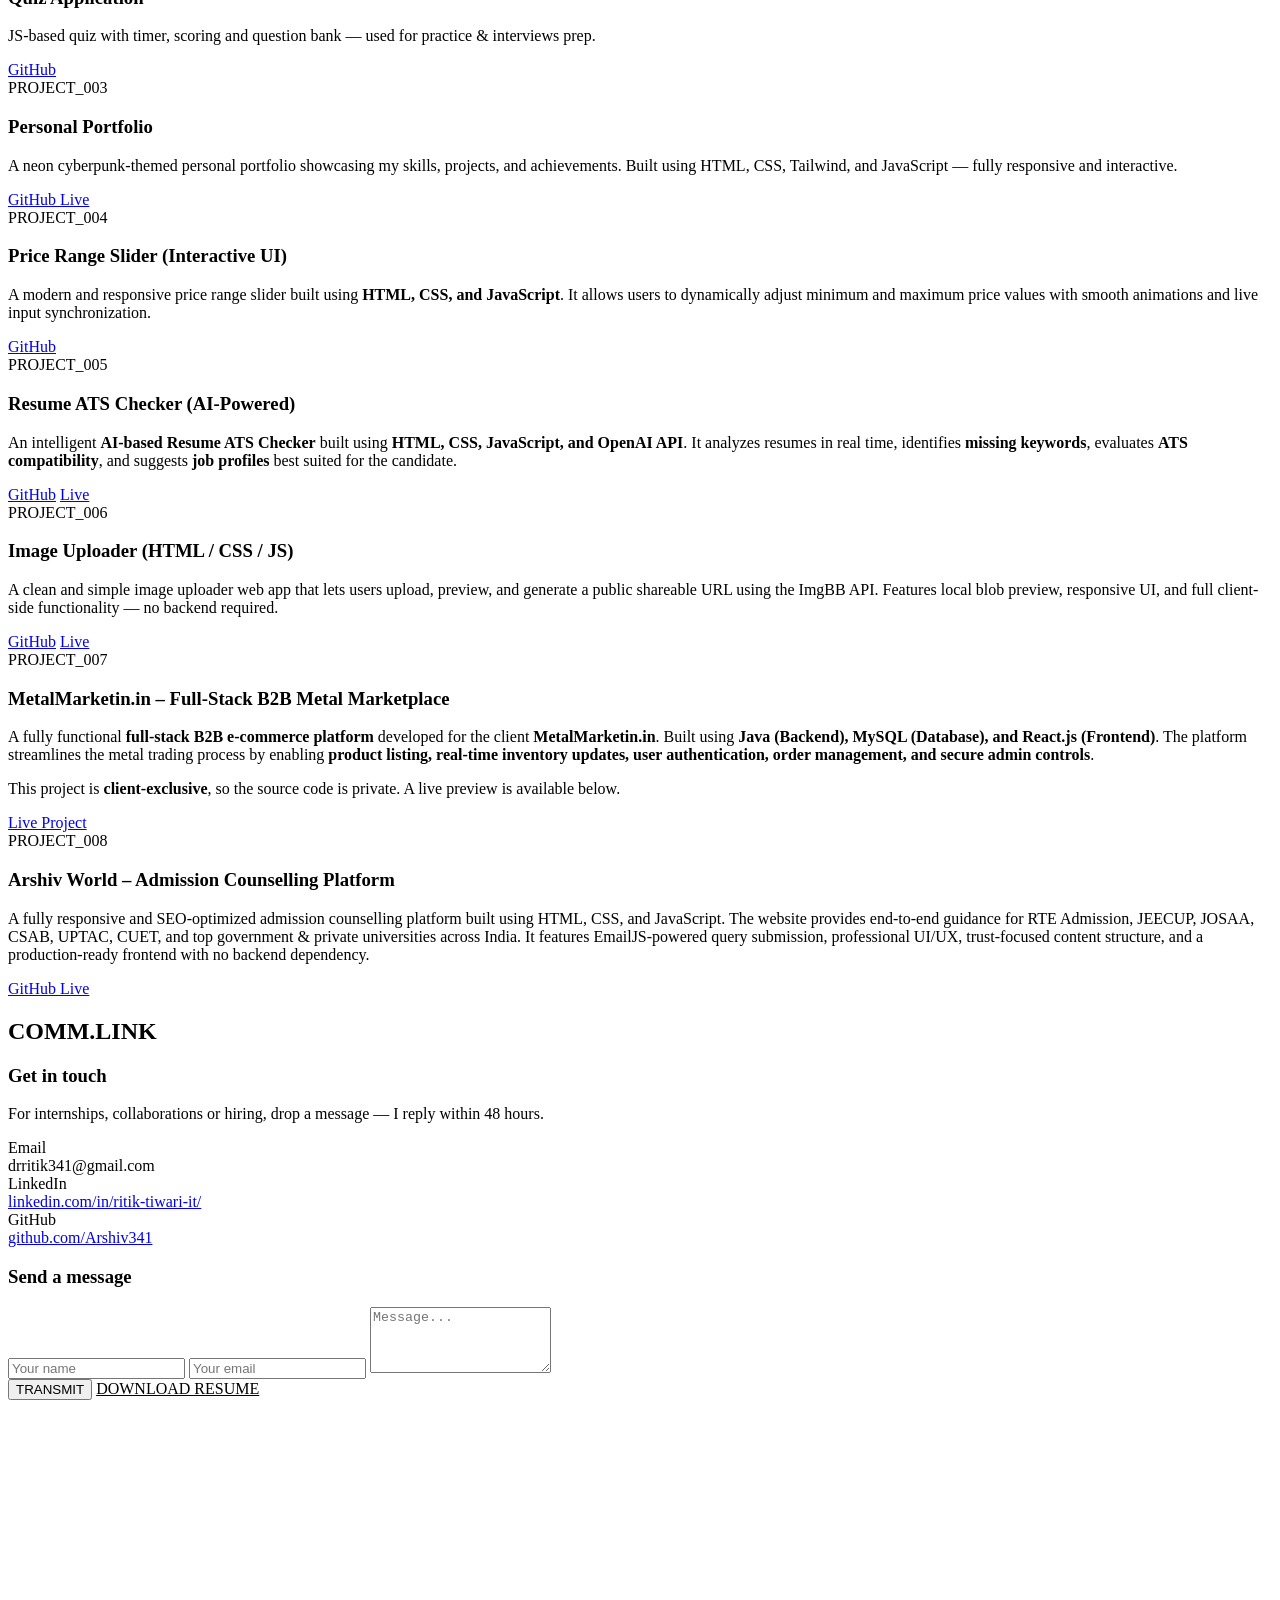
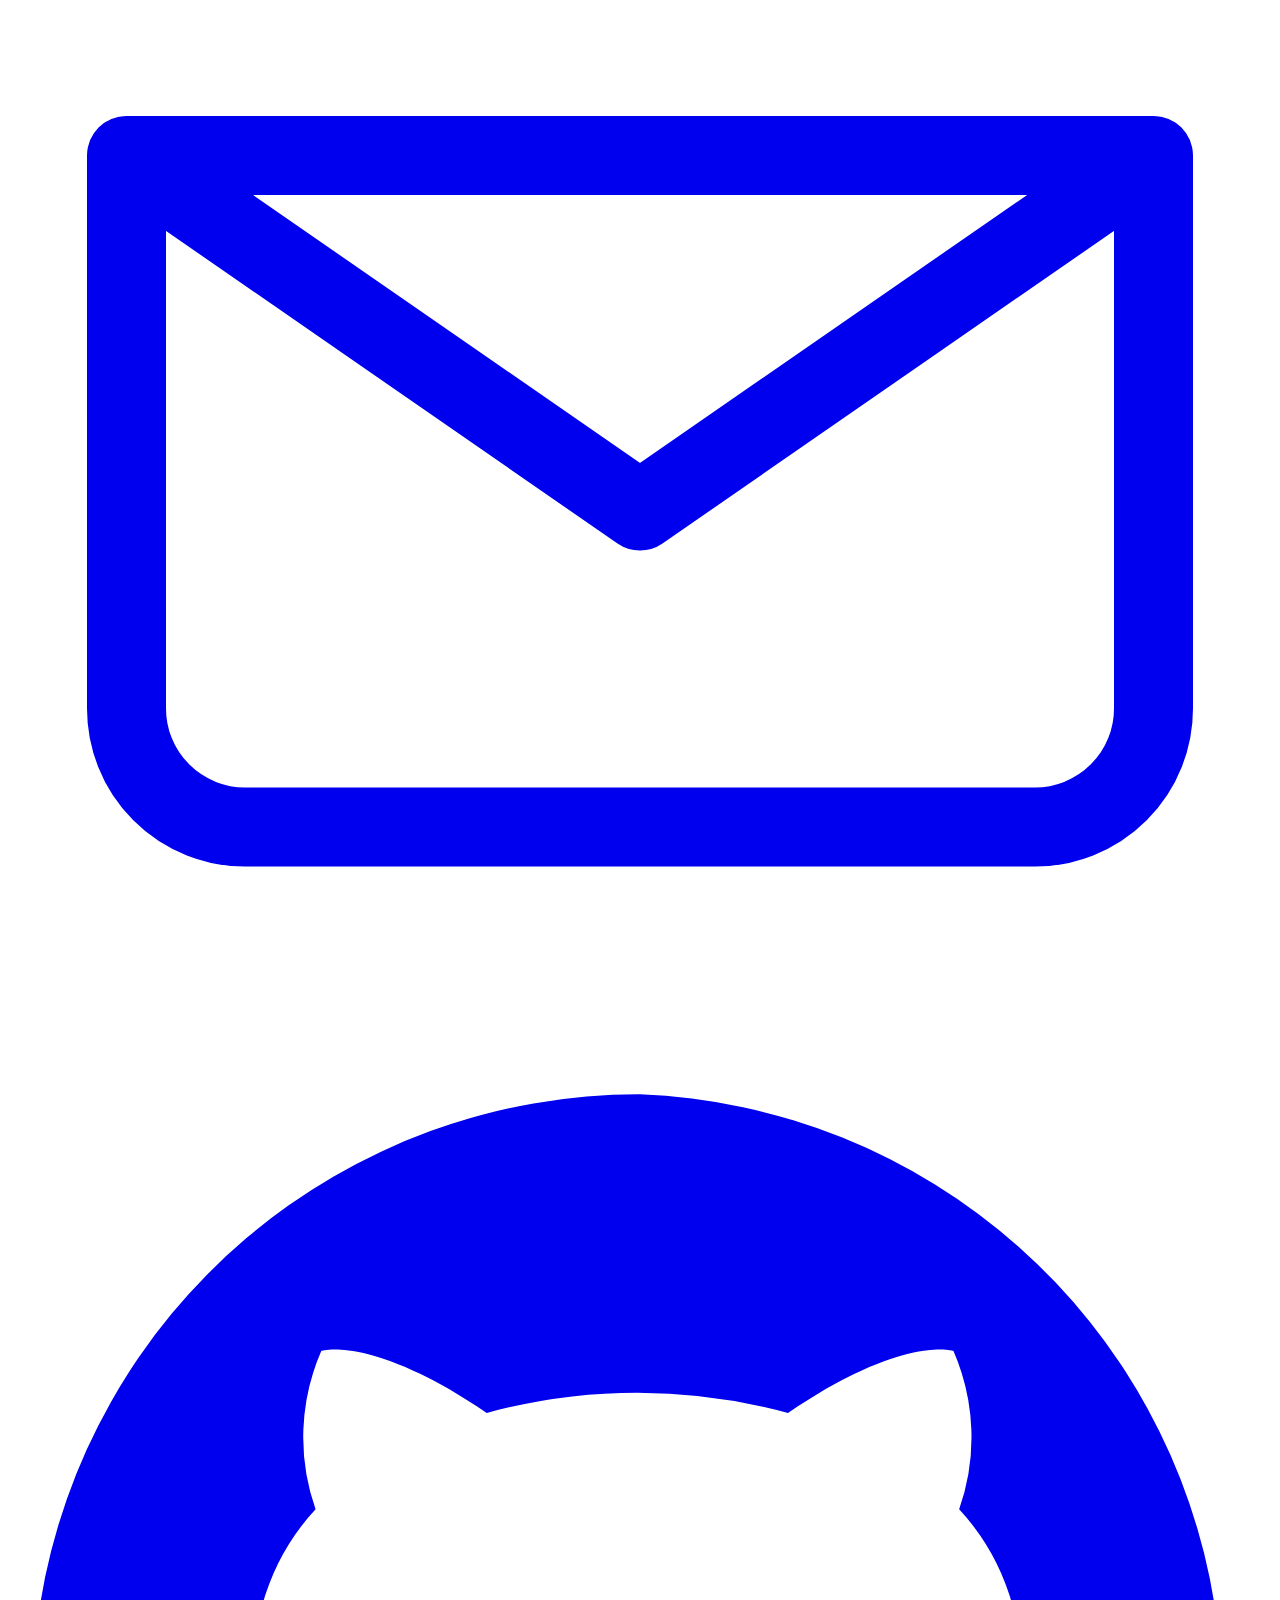
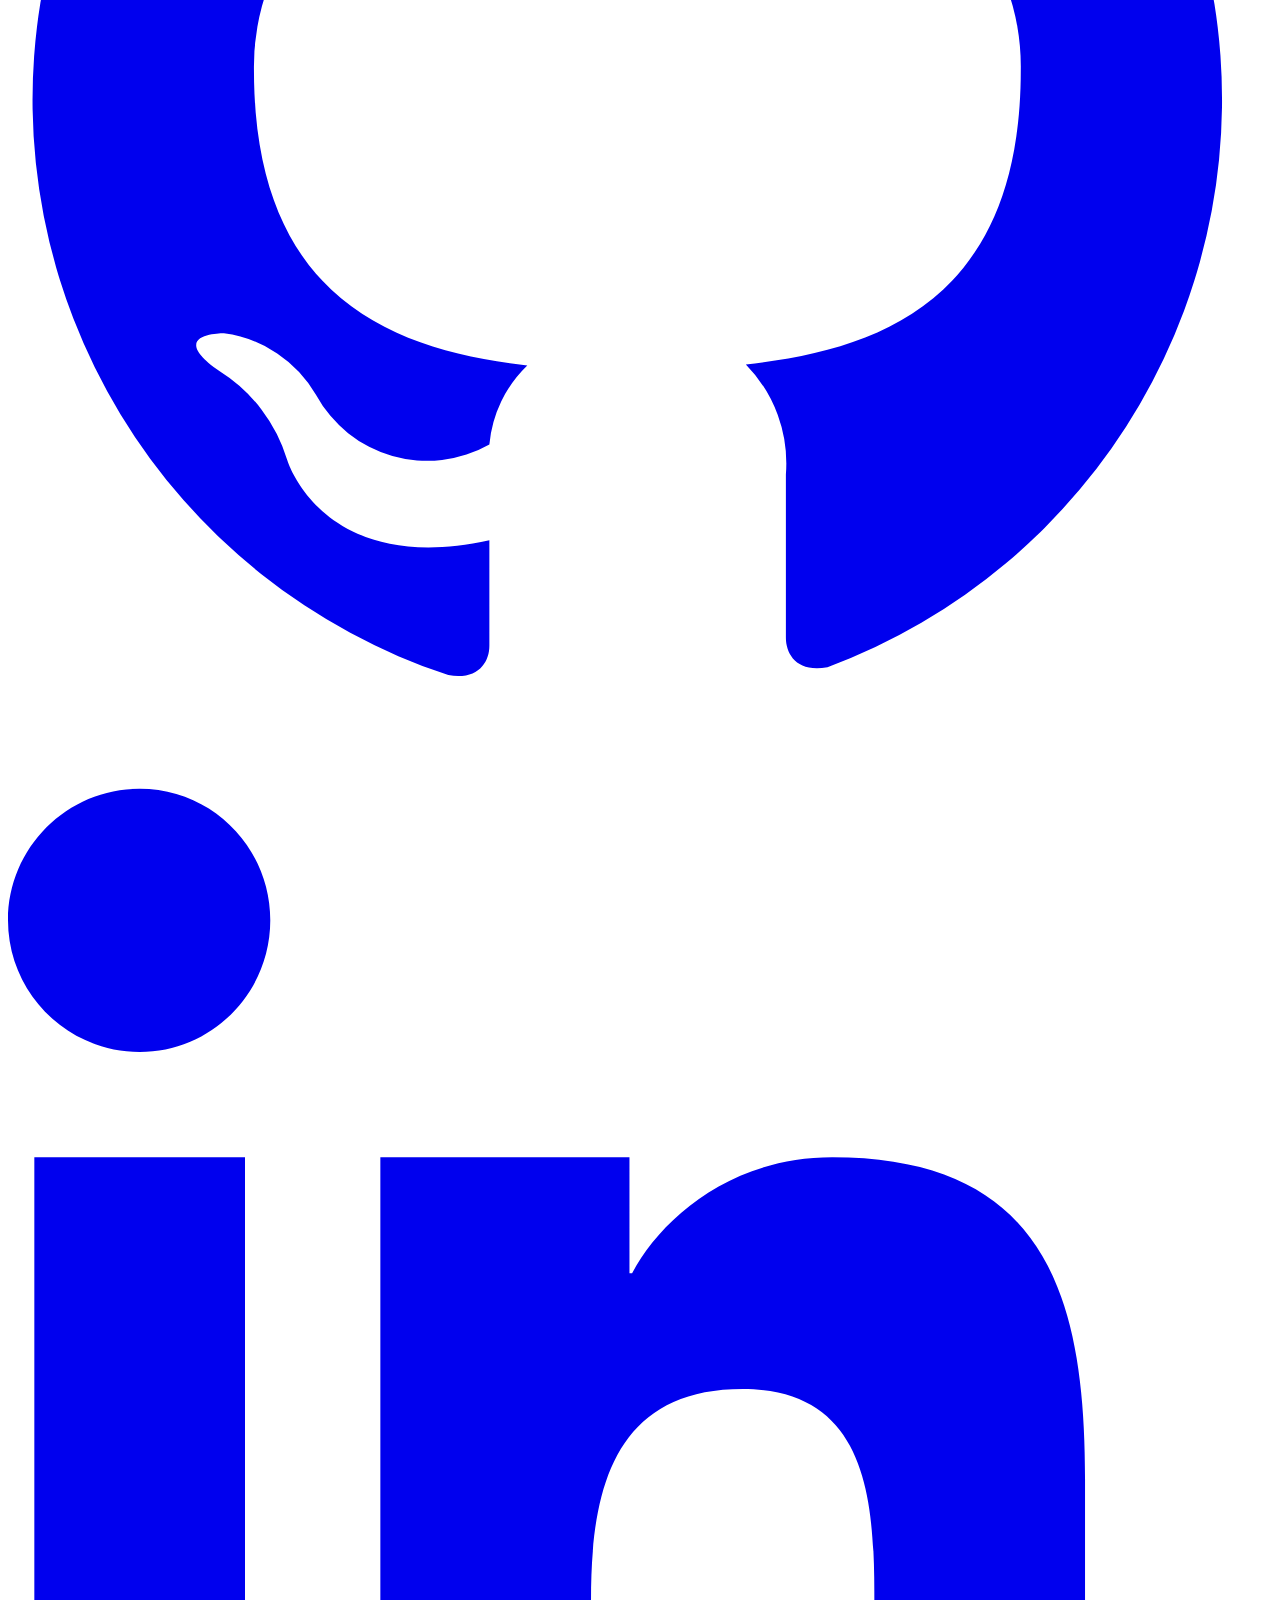
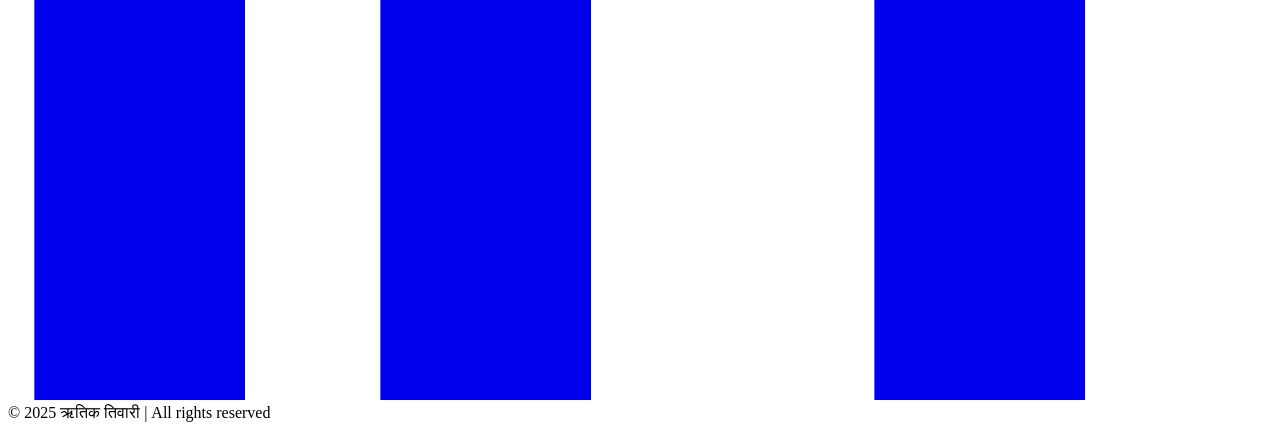
==== commit ec6221c1: "technology adds" ====
--- a/index.html
+++ b/index.html
@@ -178,9 +178,13 @@
           <span class="badge">C</span>
           <span class="badge">Java</span>
           <span class="badge">Python</span>
+          <span class="badge">OPENCV</span>
+          <span class="badge">R</span>
+          <span class="badge">C++</span>
           <span class="badge">DSA</span>
           <span class="badge">Git & GitHub</span>
           <span class="badge">VS Code</span>
+          <span class="badge">InteliJ</span>
           <span class="badge">Linux</span>
           <span class="badge">N8N</span>
           <span class="badge">Figma</span>
@@ -191,6 +195,8 @@
           <span class="badge">Ngrok</span>
           <span class="badge">social-engineer-toolkit</span>
           <span class="badge">evilginx2</span>
+          <span class="badge">Cisco Packet tracer</span>
+          <span class="badge">Networking</span>
 
         </div>
       </div>
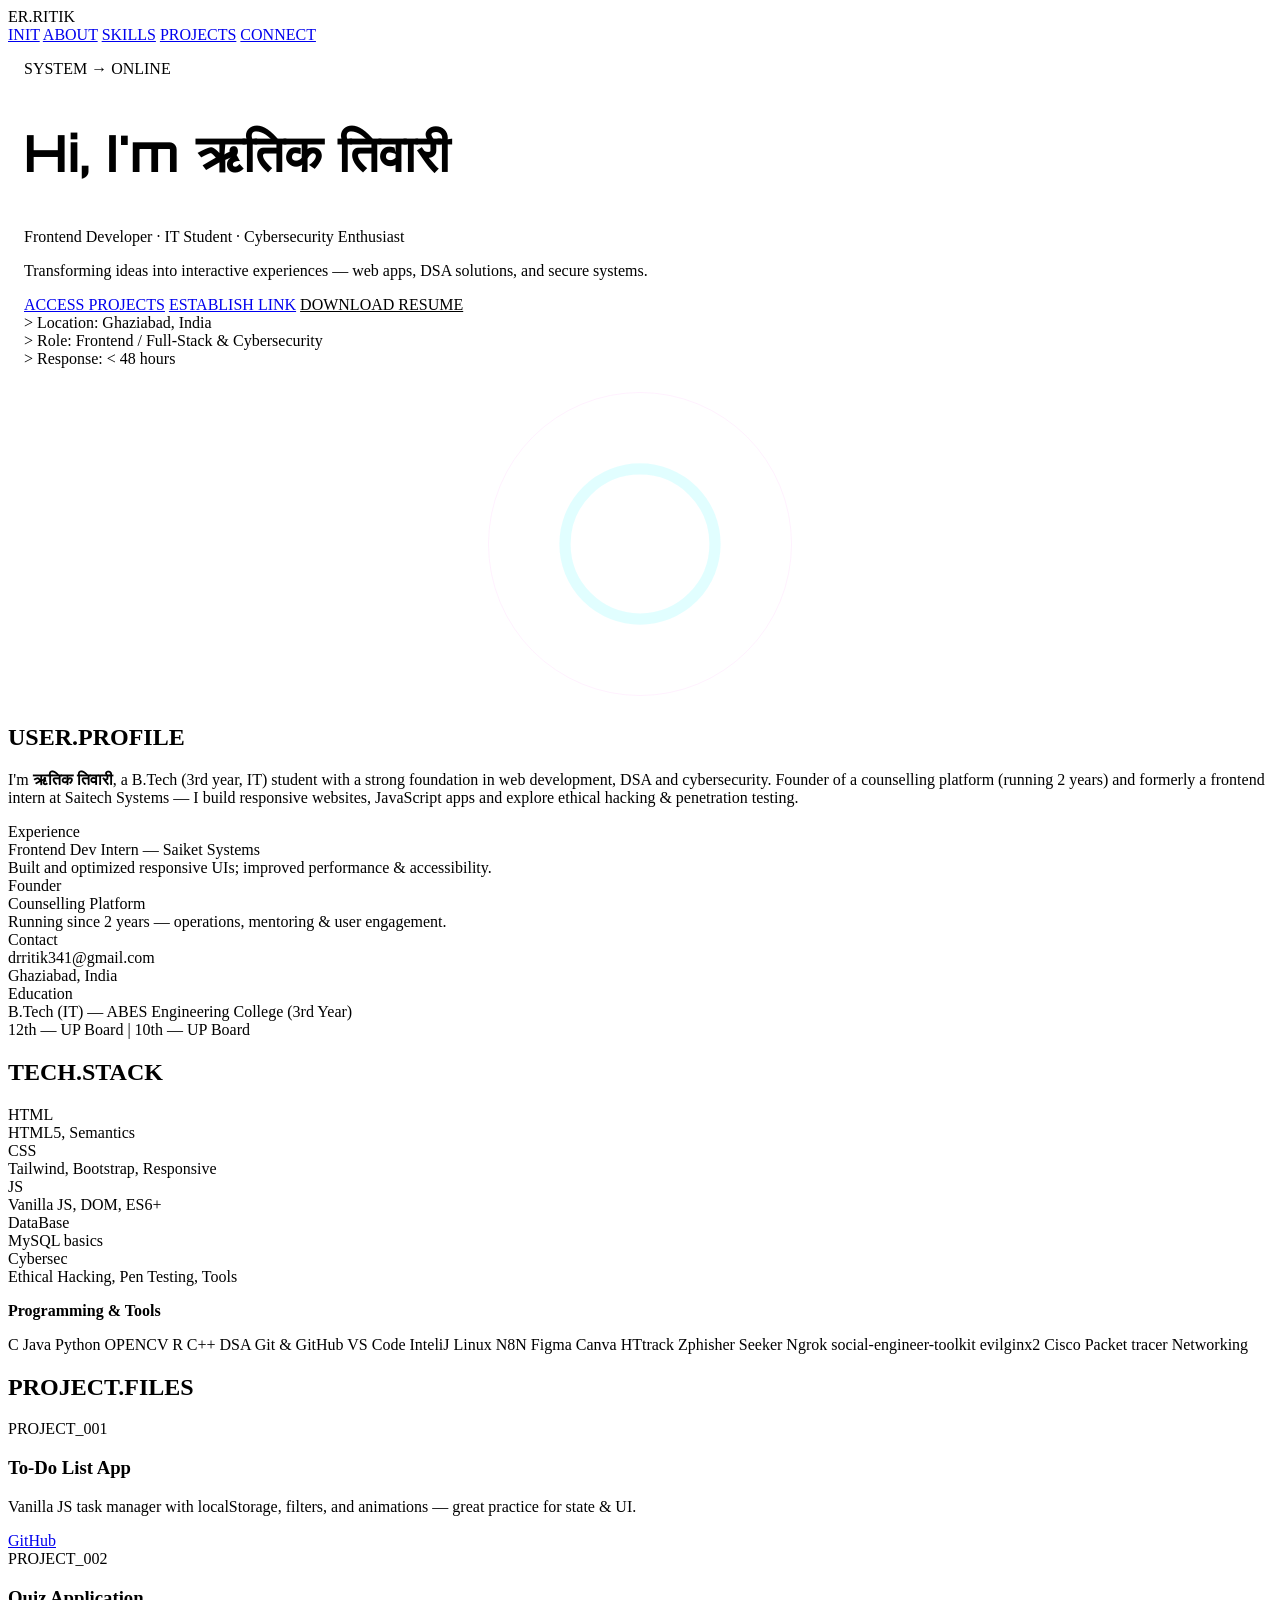
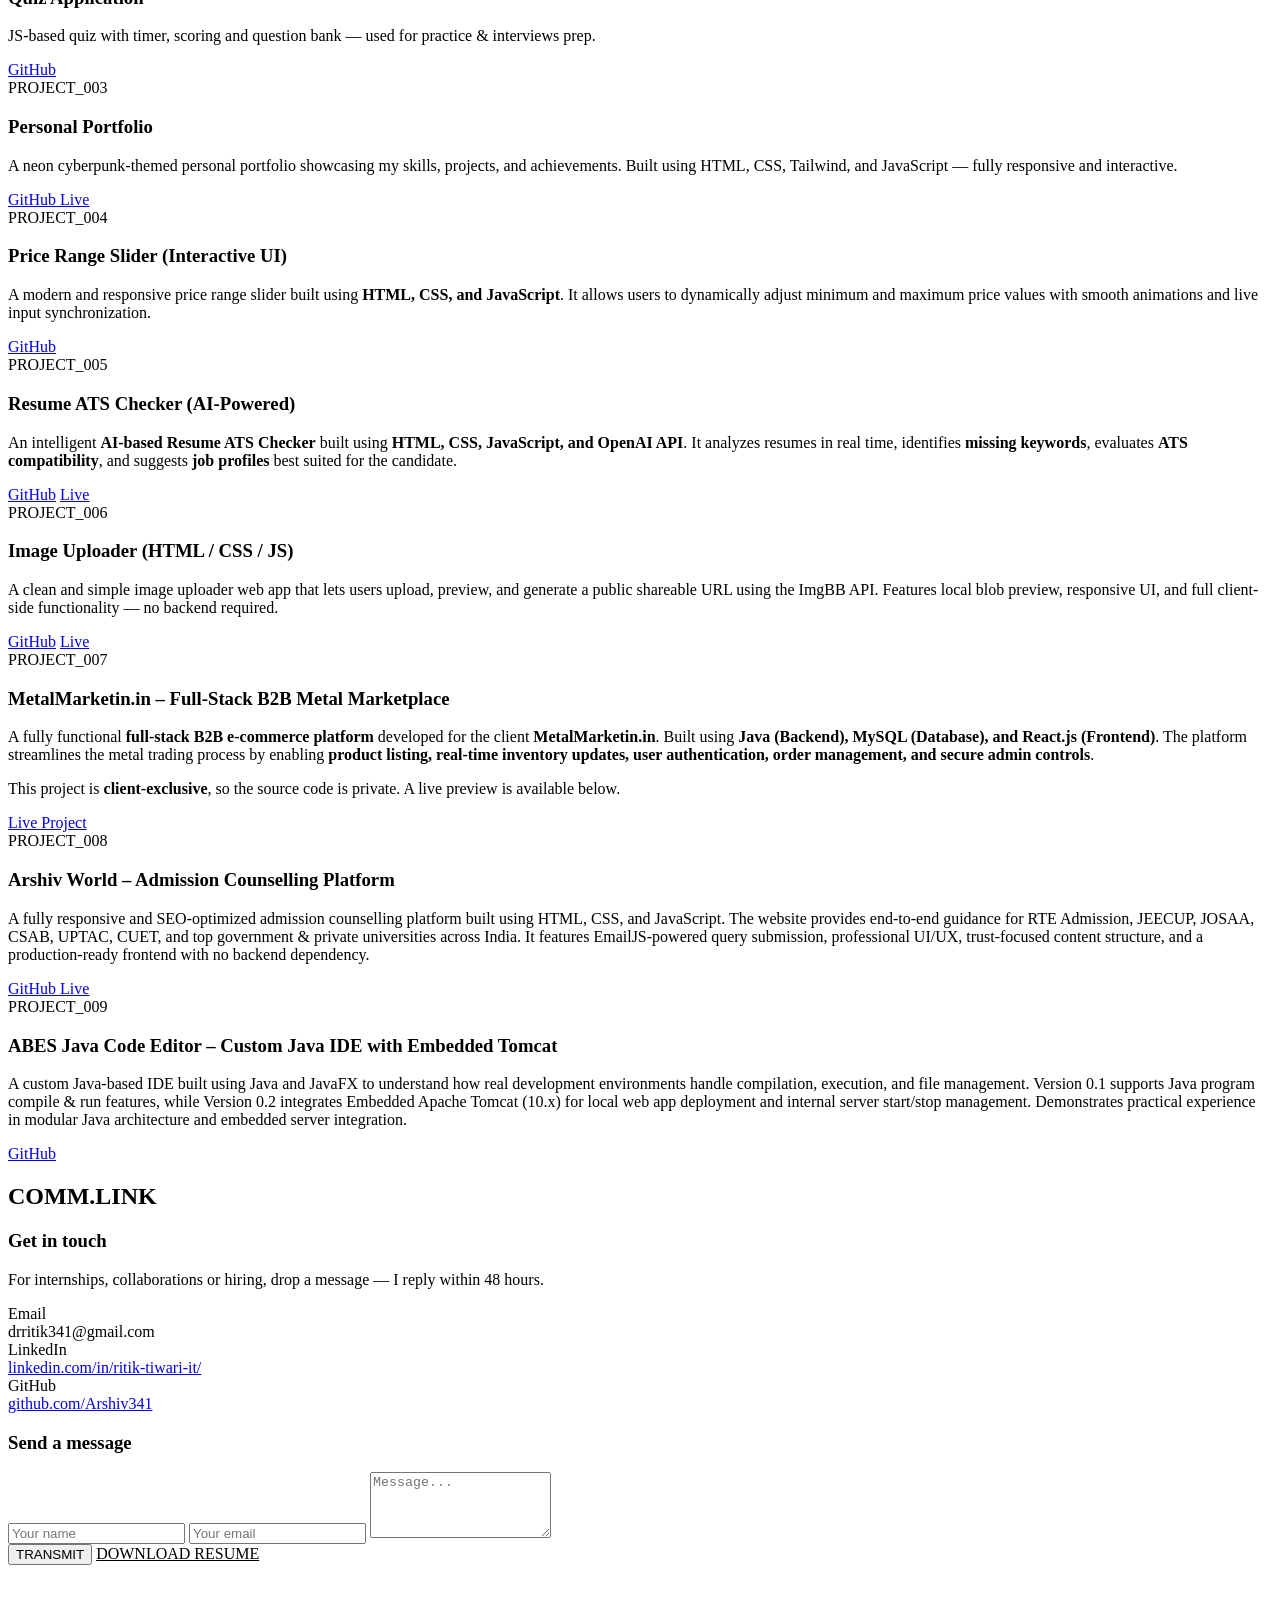
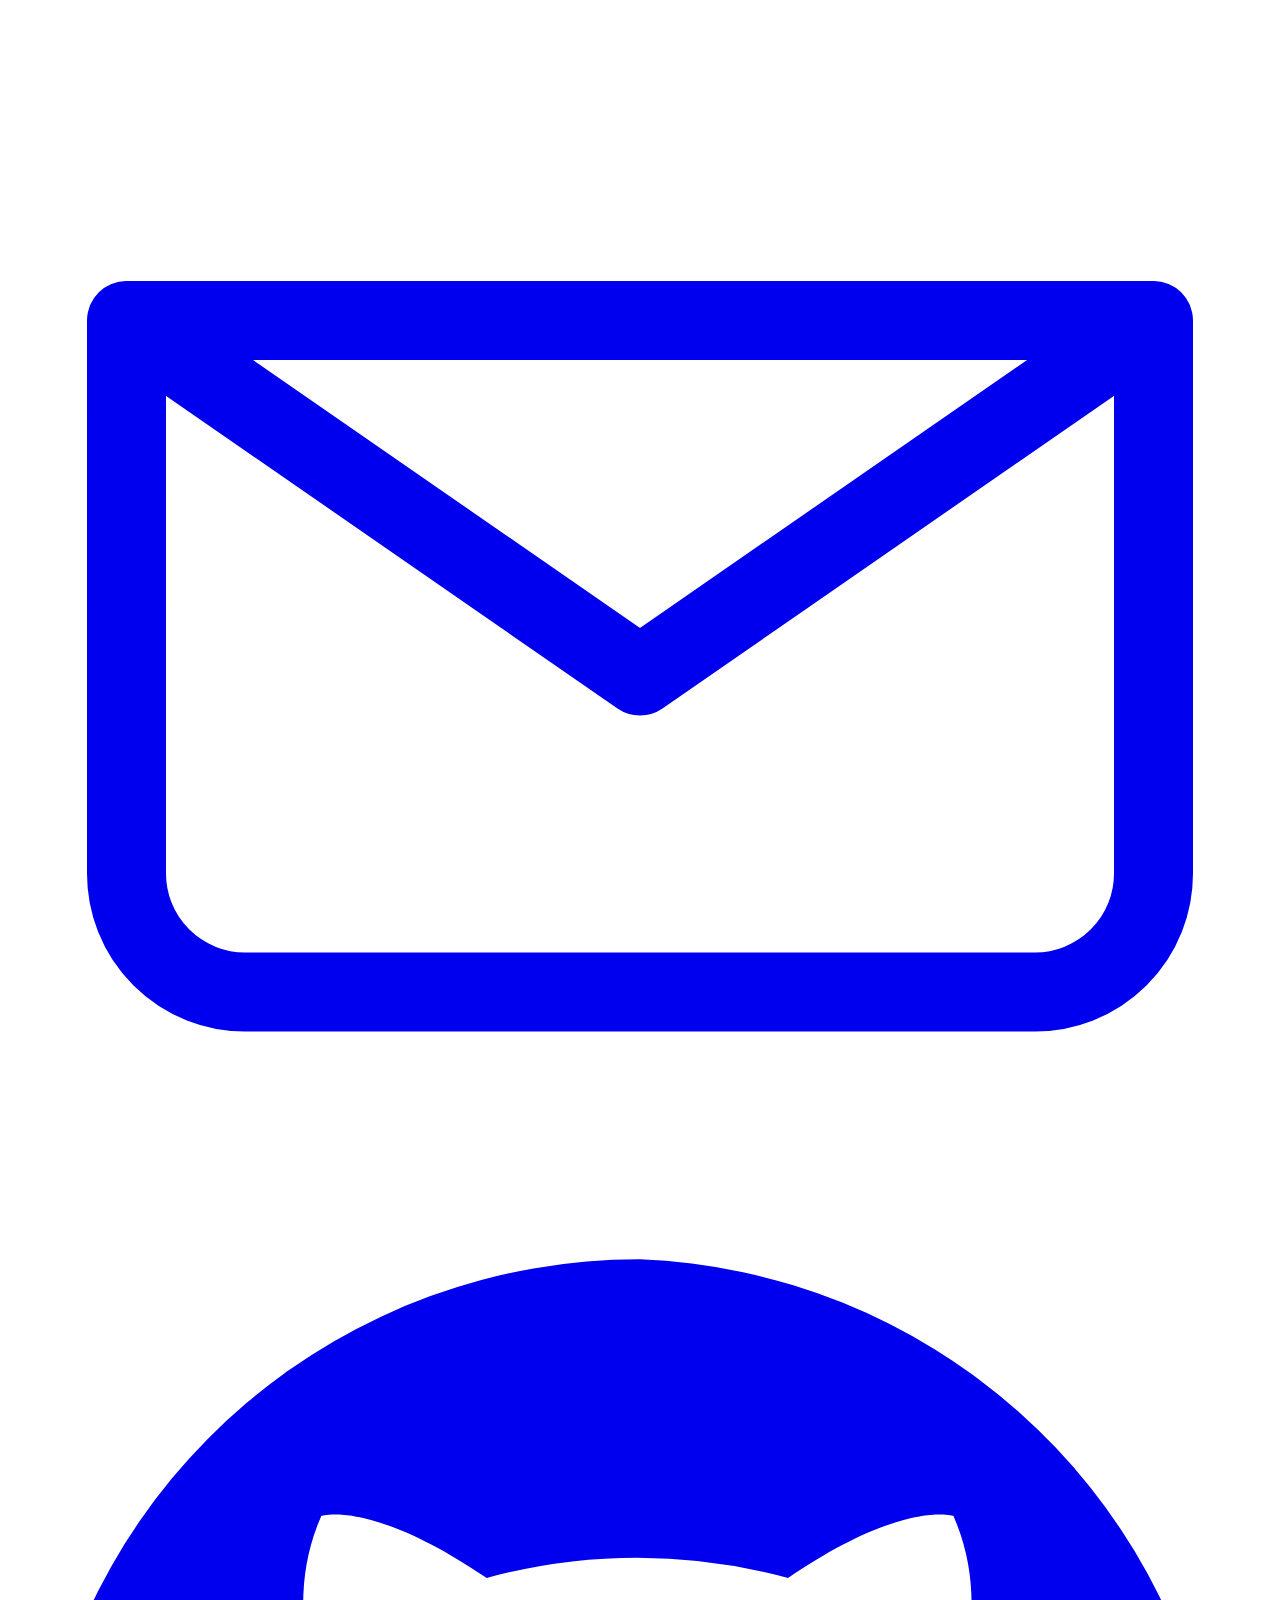
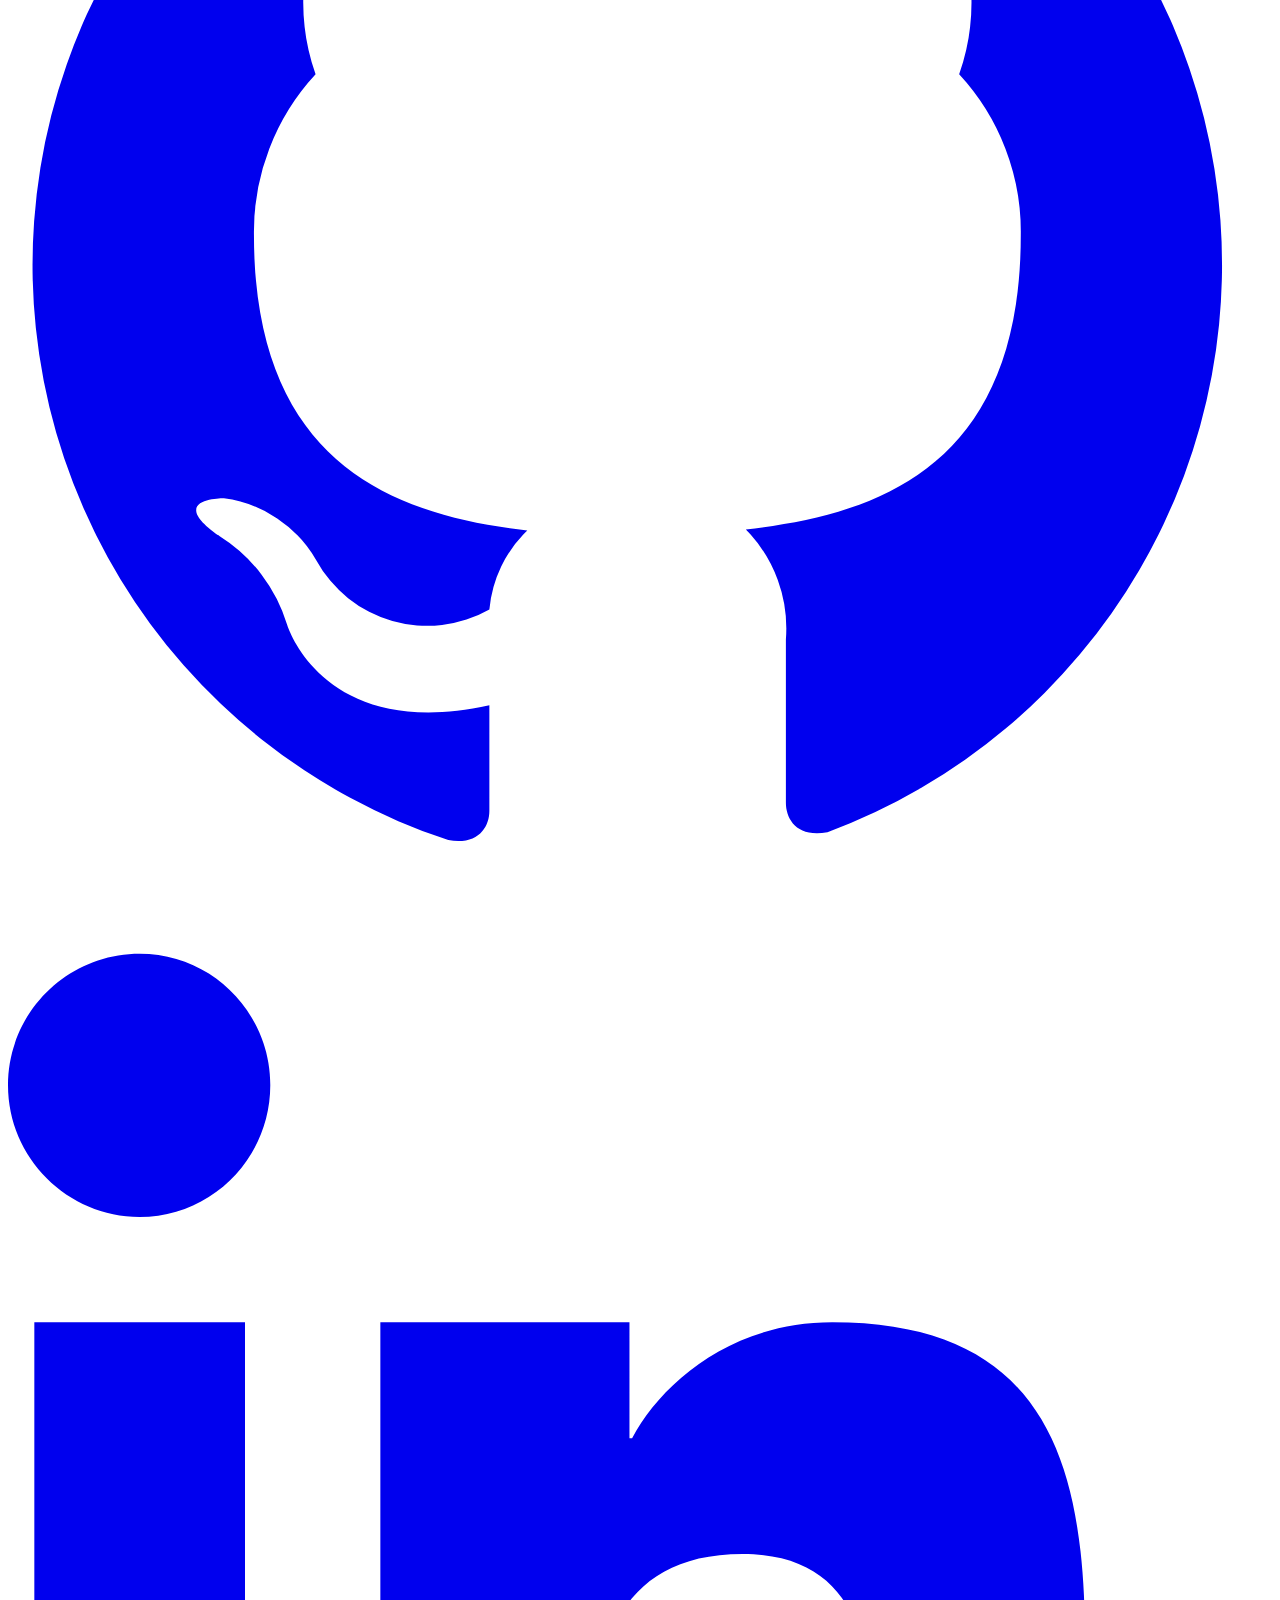
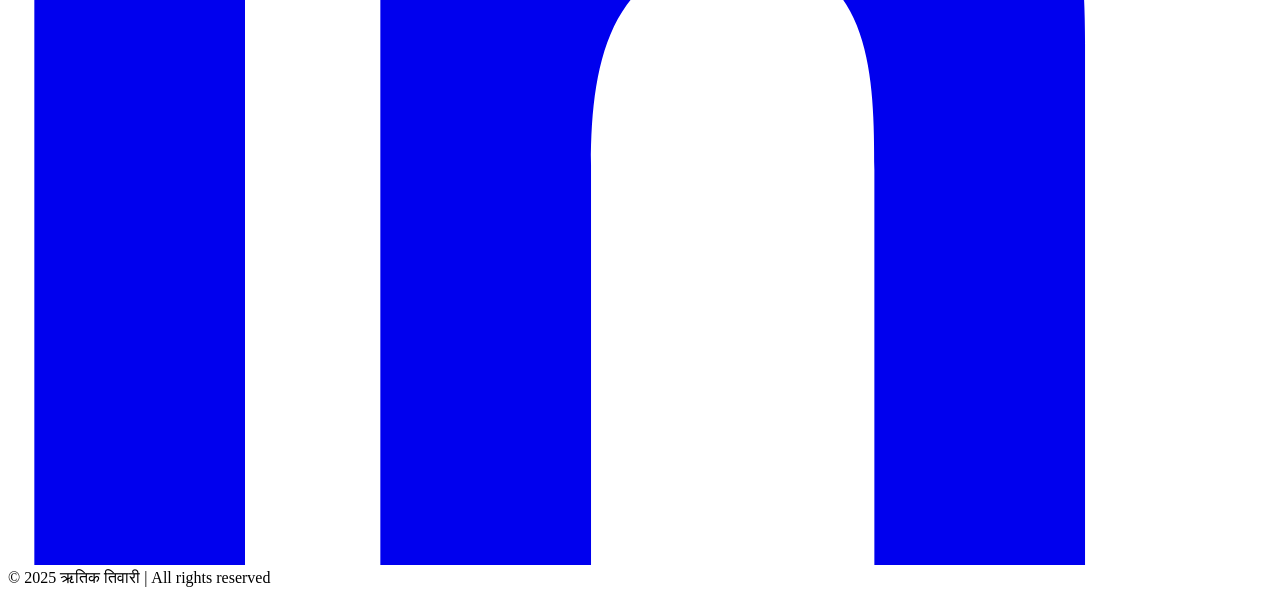
==== commit 0e20dbe1: "project add software IDE" ====
--- a/index.html
+++ b/index.html
@@ -366,7 +366,22 @@
     </a>
   </div>
 </article>
-
+<article class="project-card card">
+  <div class="text-xs font-mono text-cyan-200">PROJECT_009</div>
+  <h3 class="neon mt-1">ABES Java Code Editor – Custom Java IDE with Embedded Tomcat</h3>
+  <p class="muted mt-2">
+    A custom Java-based IDE built using Java and JavaFX to understand how real development 
+    environments handle compilation, execution, and file management. Version 0.1 supports 
+    Java program compile & run features, while Version 0.2 integrates Embedded Apache Tomcat (10.x) 
+    for local web app deployment and internal server start/stop management. 
+    Demonstrates practical experience in modular Java architecture and embedded server integration.
+  </p>
+  <div class="mt-3 flex gap-2">
+    <a class="btn-cyber" href="https://github.com/Arshiv341/ABES-java-code-editor" target="_blank" rel="noopener">
+      GitHub
+    </a>
+  </div>
+</article>
 
 
 
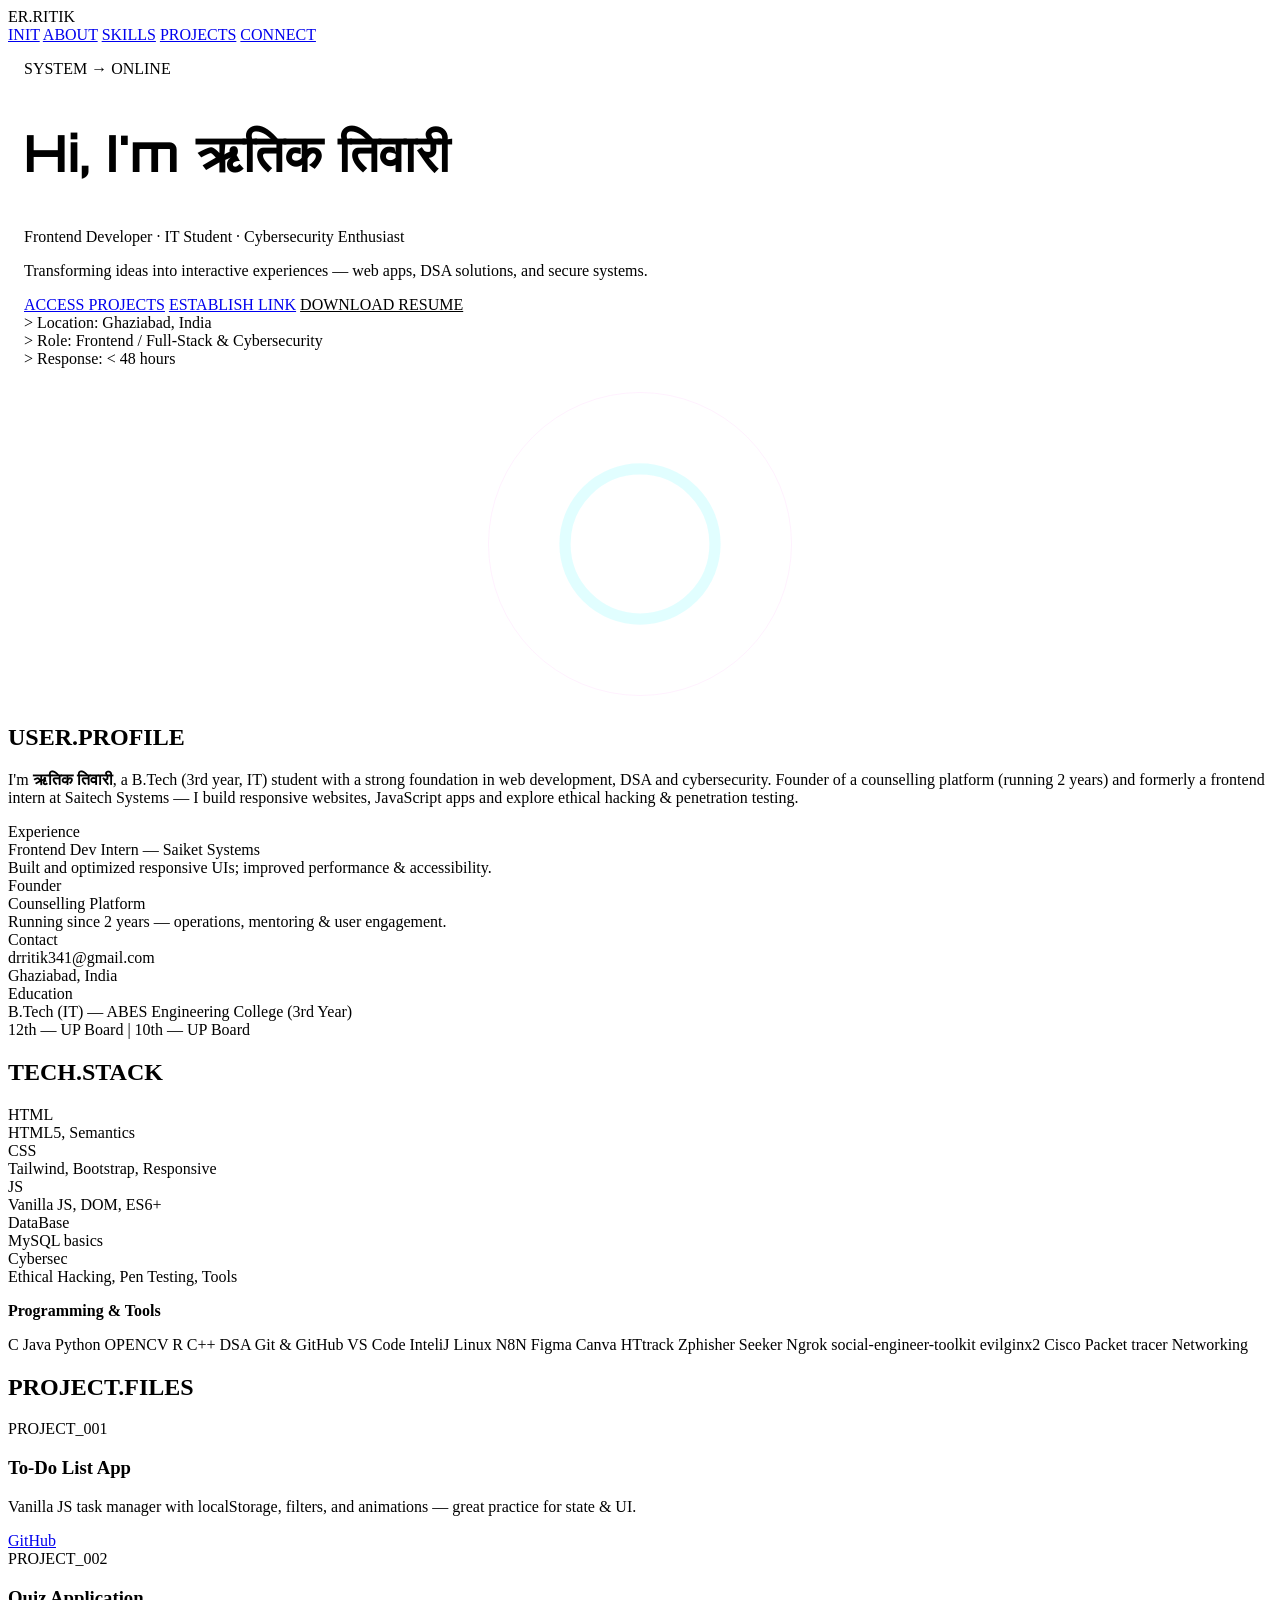
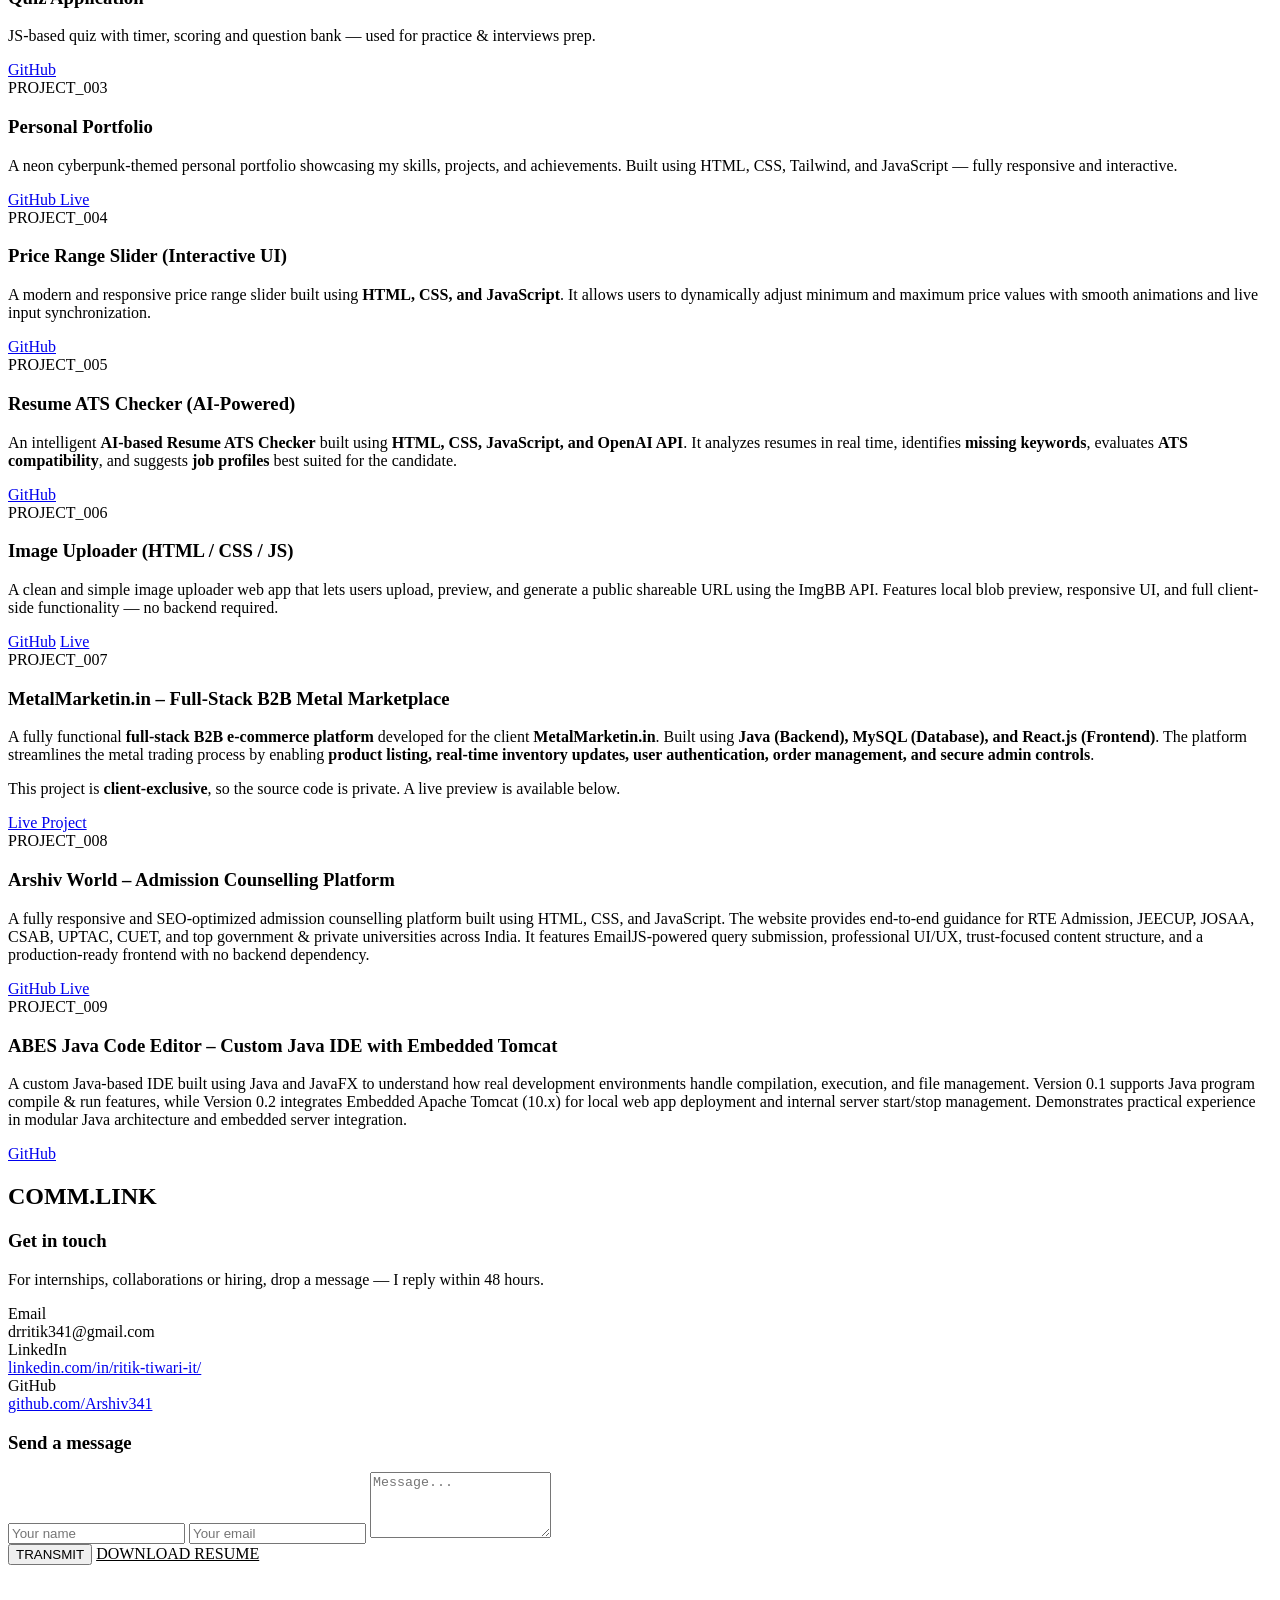
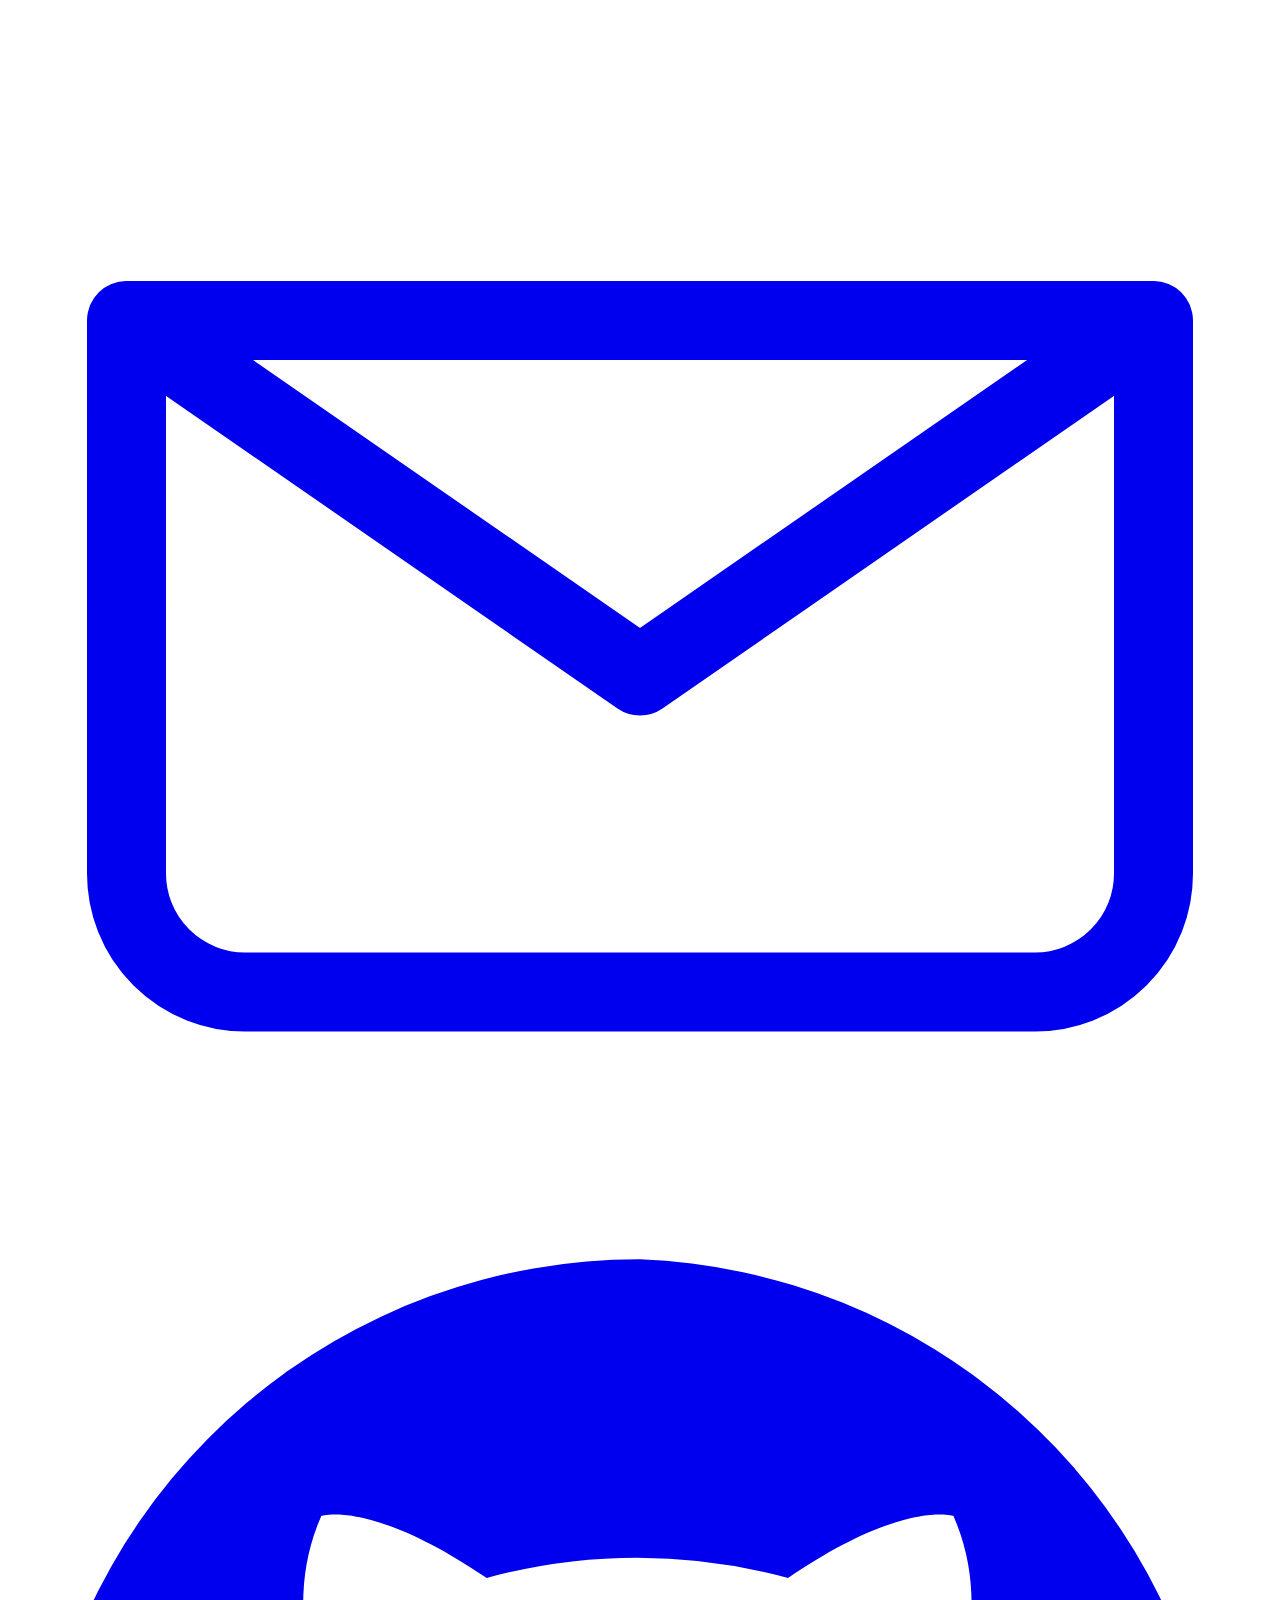
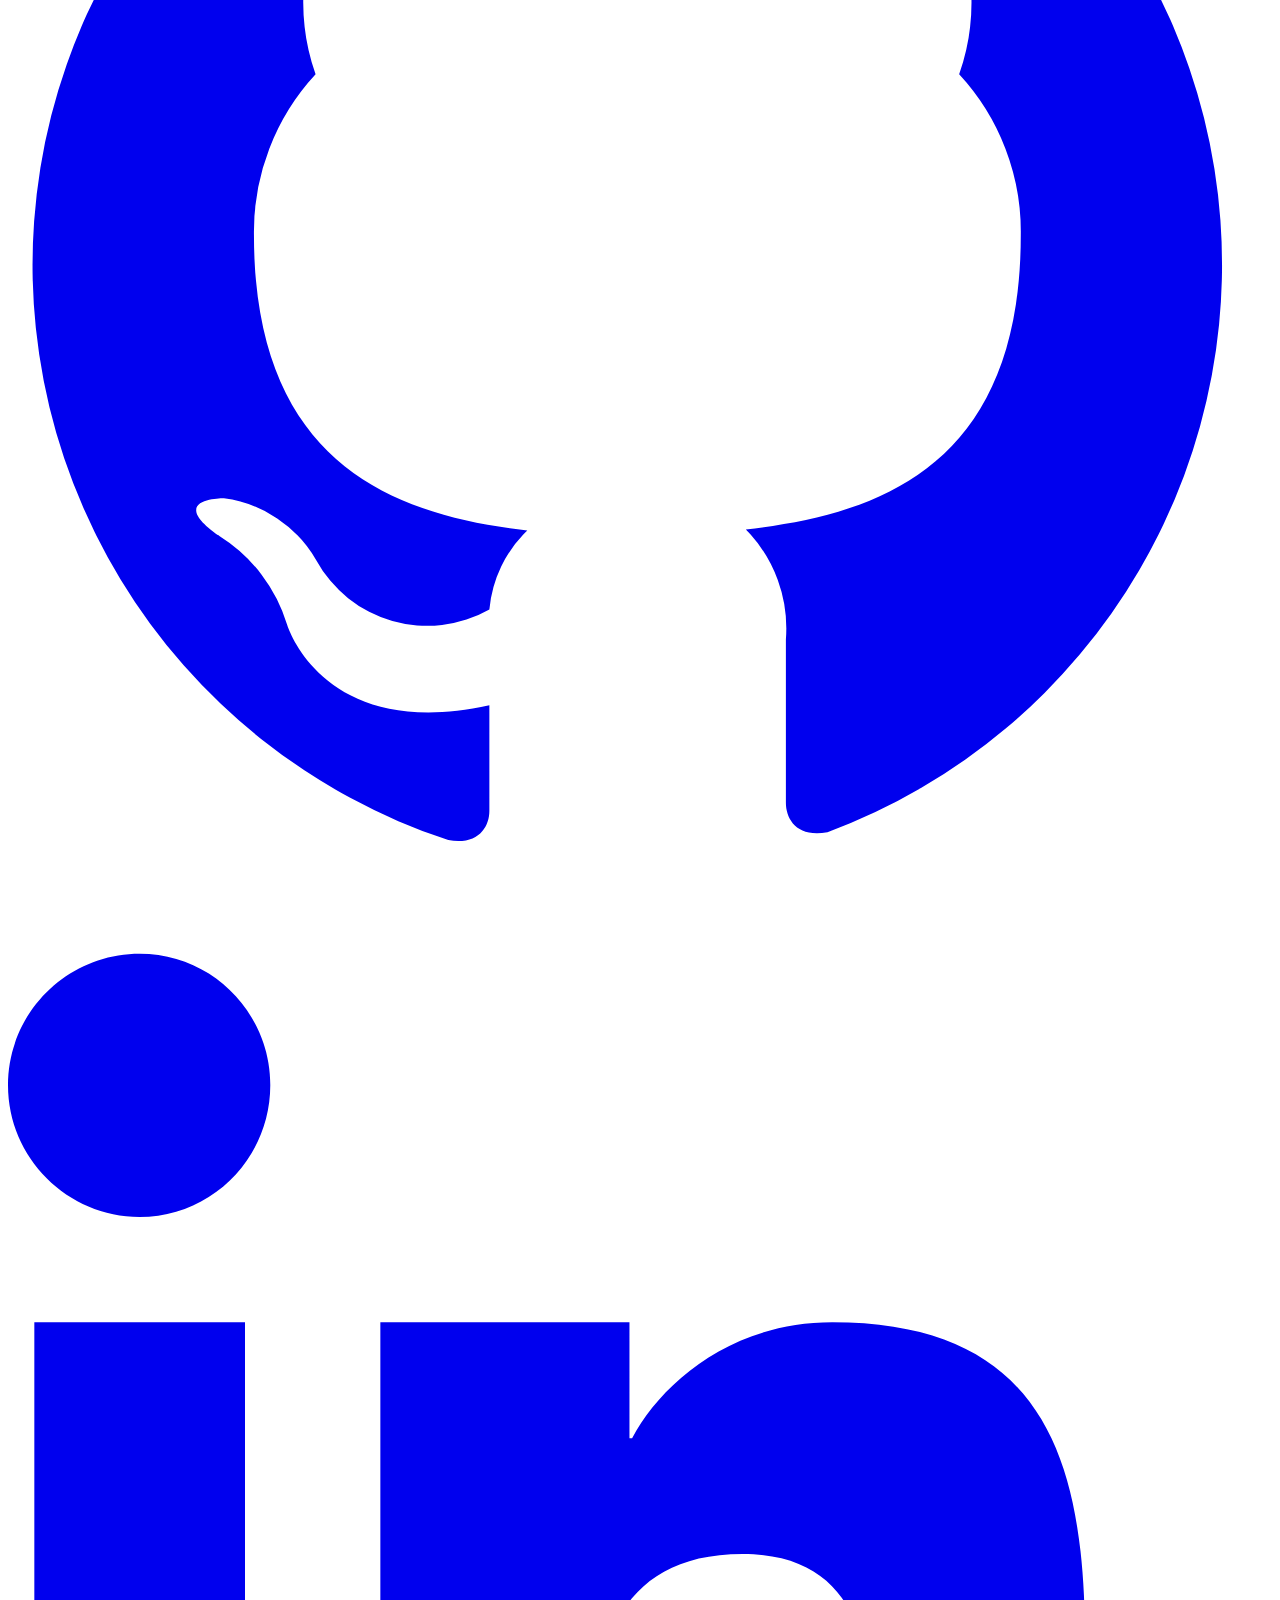
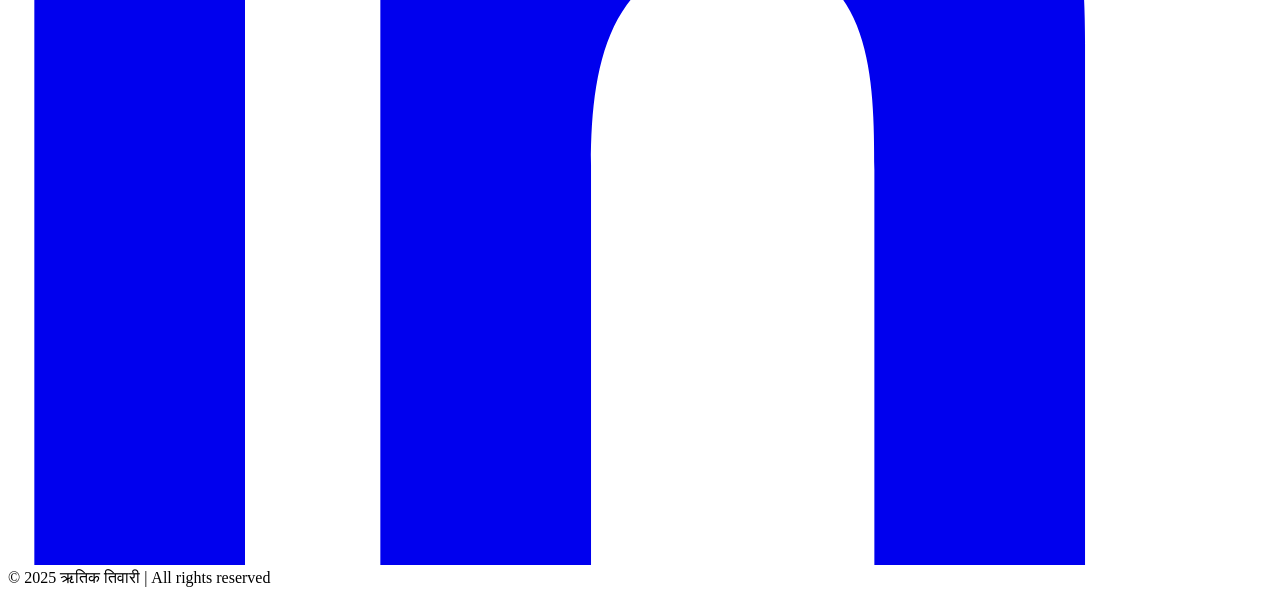
==== commit dbde4986: "Api reach" ====
--- a/index.html
+++ b/index.html
@@ -306,7 +306,7 @@
   </p>
   <div class="mt-3 flex gap-2">
     <a class="btn-cyber" href="https://github.com/Arshiv341/ResumeChecker" target="_blank" rel="noopener">GitHub</a>
-     <a class="btn-cyber" href="https://ritikresumeats.netlify.app/" target="_blank" rel="noopener">Live</a>
+     <!-- <a class="btn-cyber" href="https://ritikresumeats.netlify.app/" target="_blank" rel="noopener">Live</a> -->
   </div>
 </article>
 <!--IMAGE TO URL-->
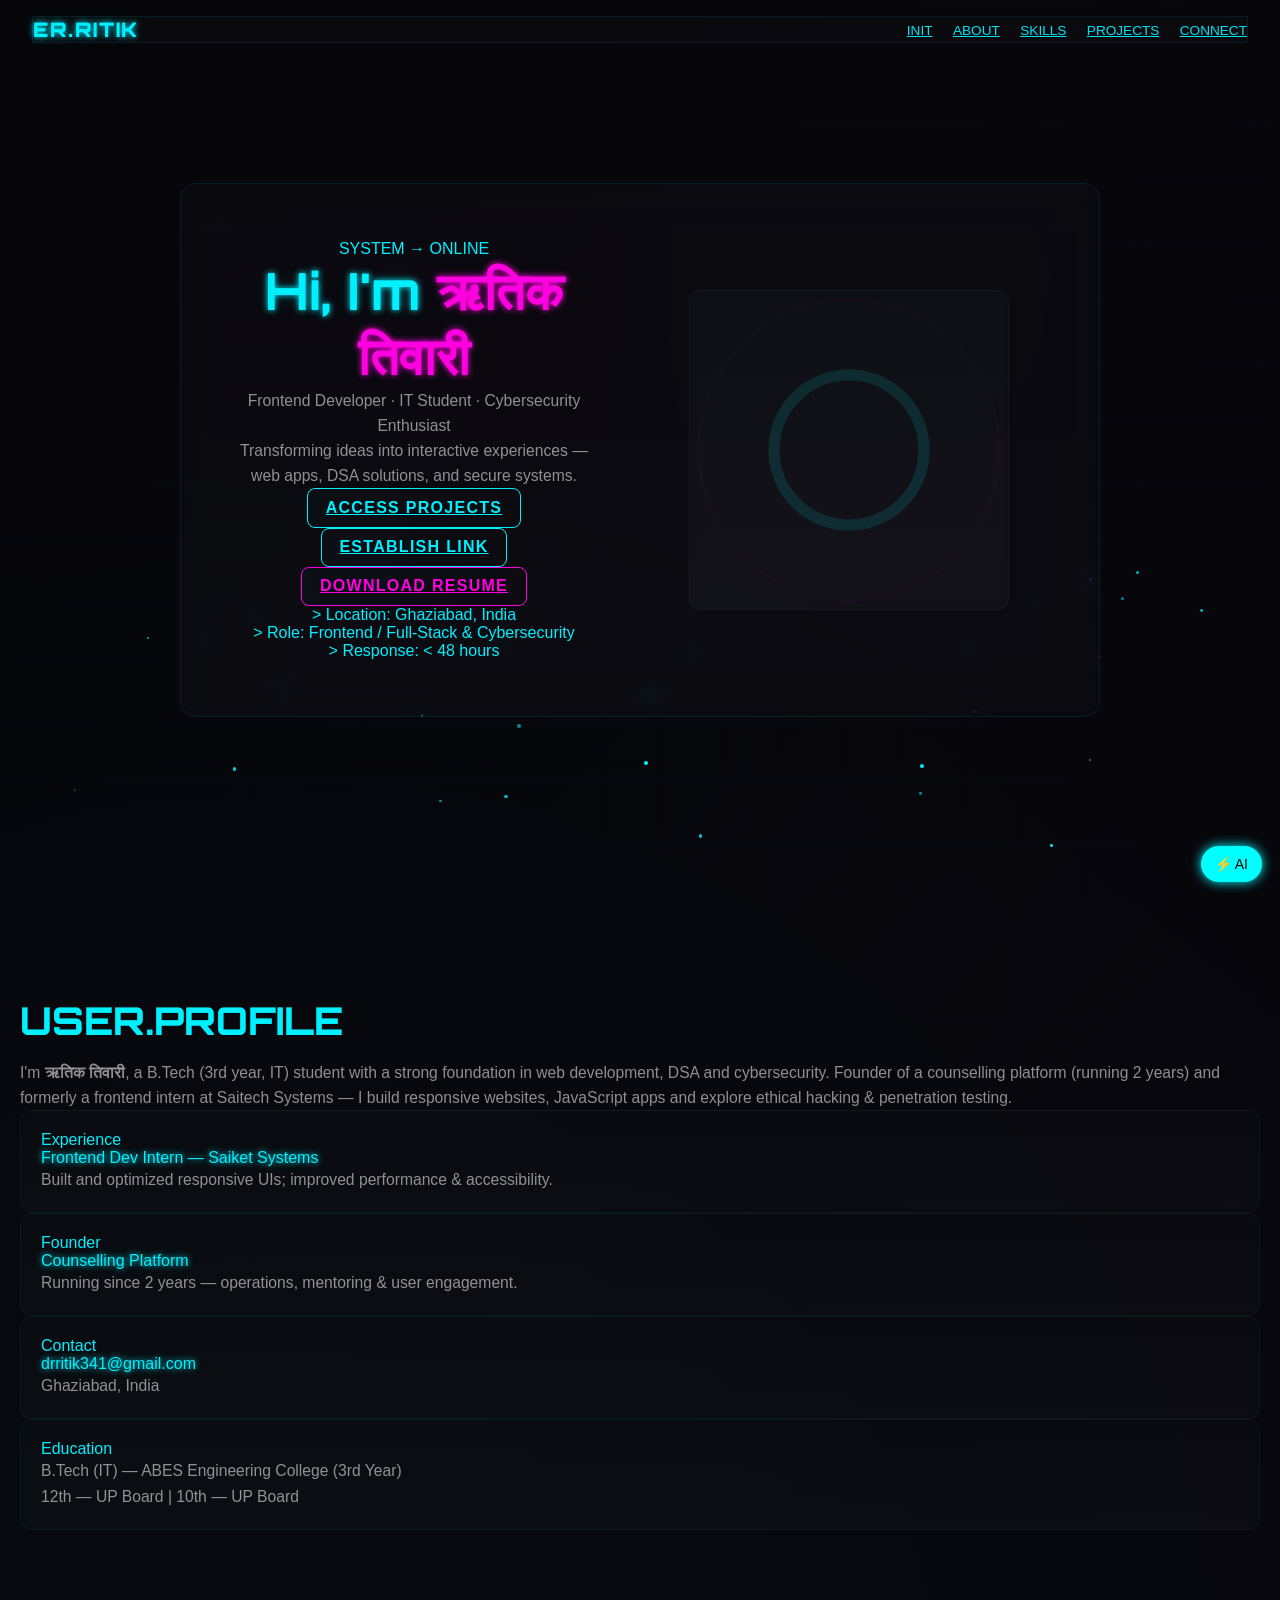
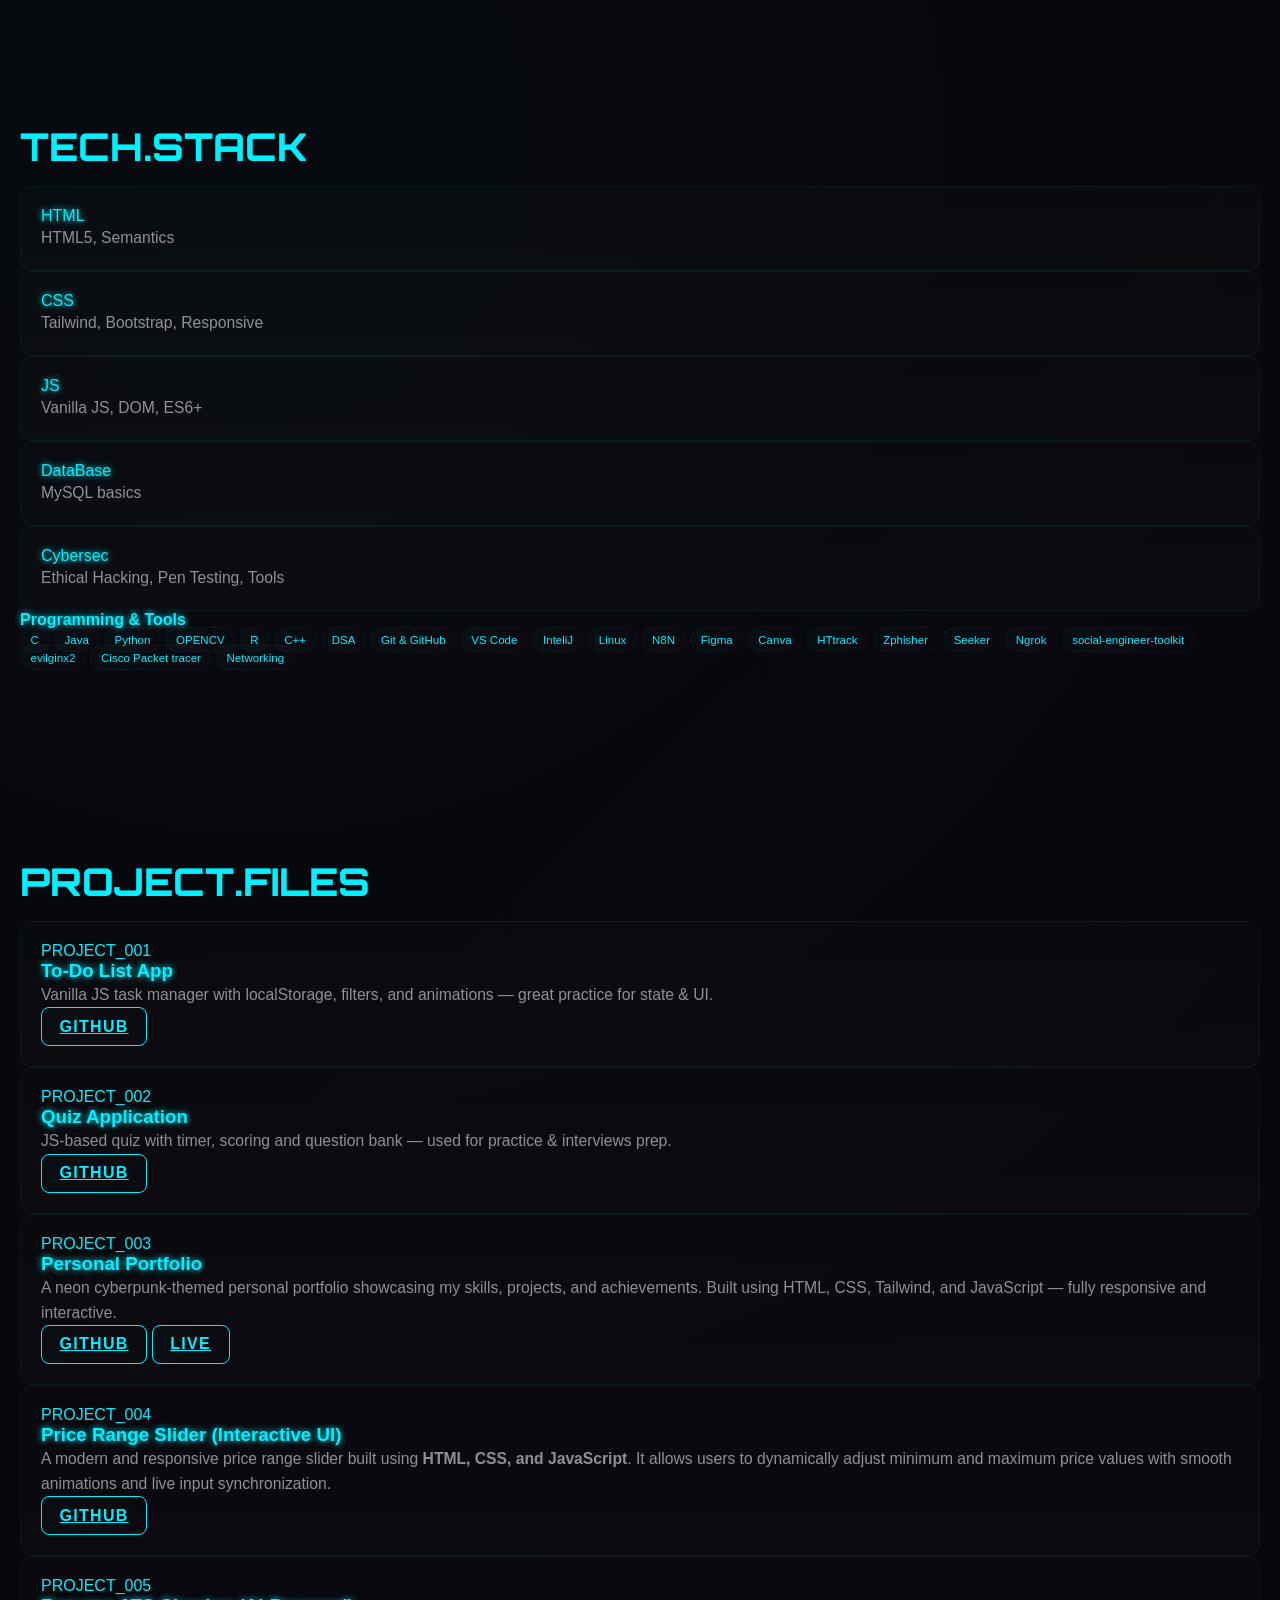
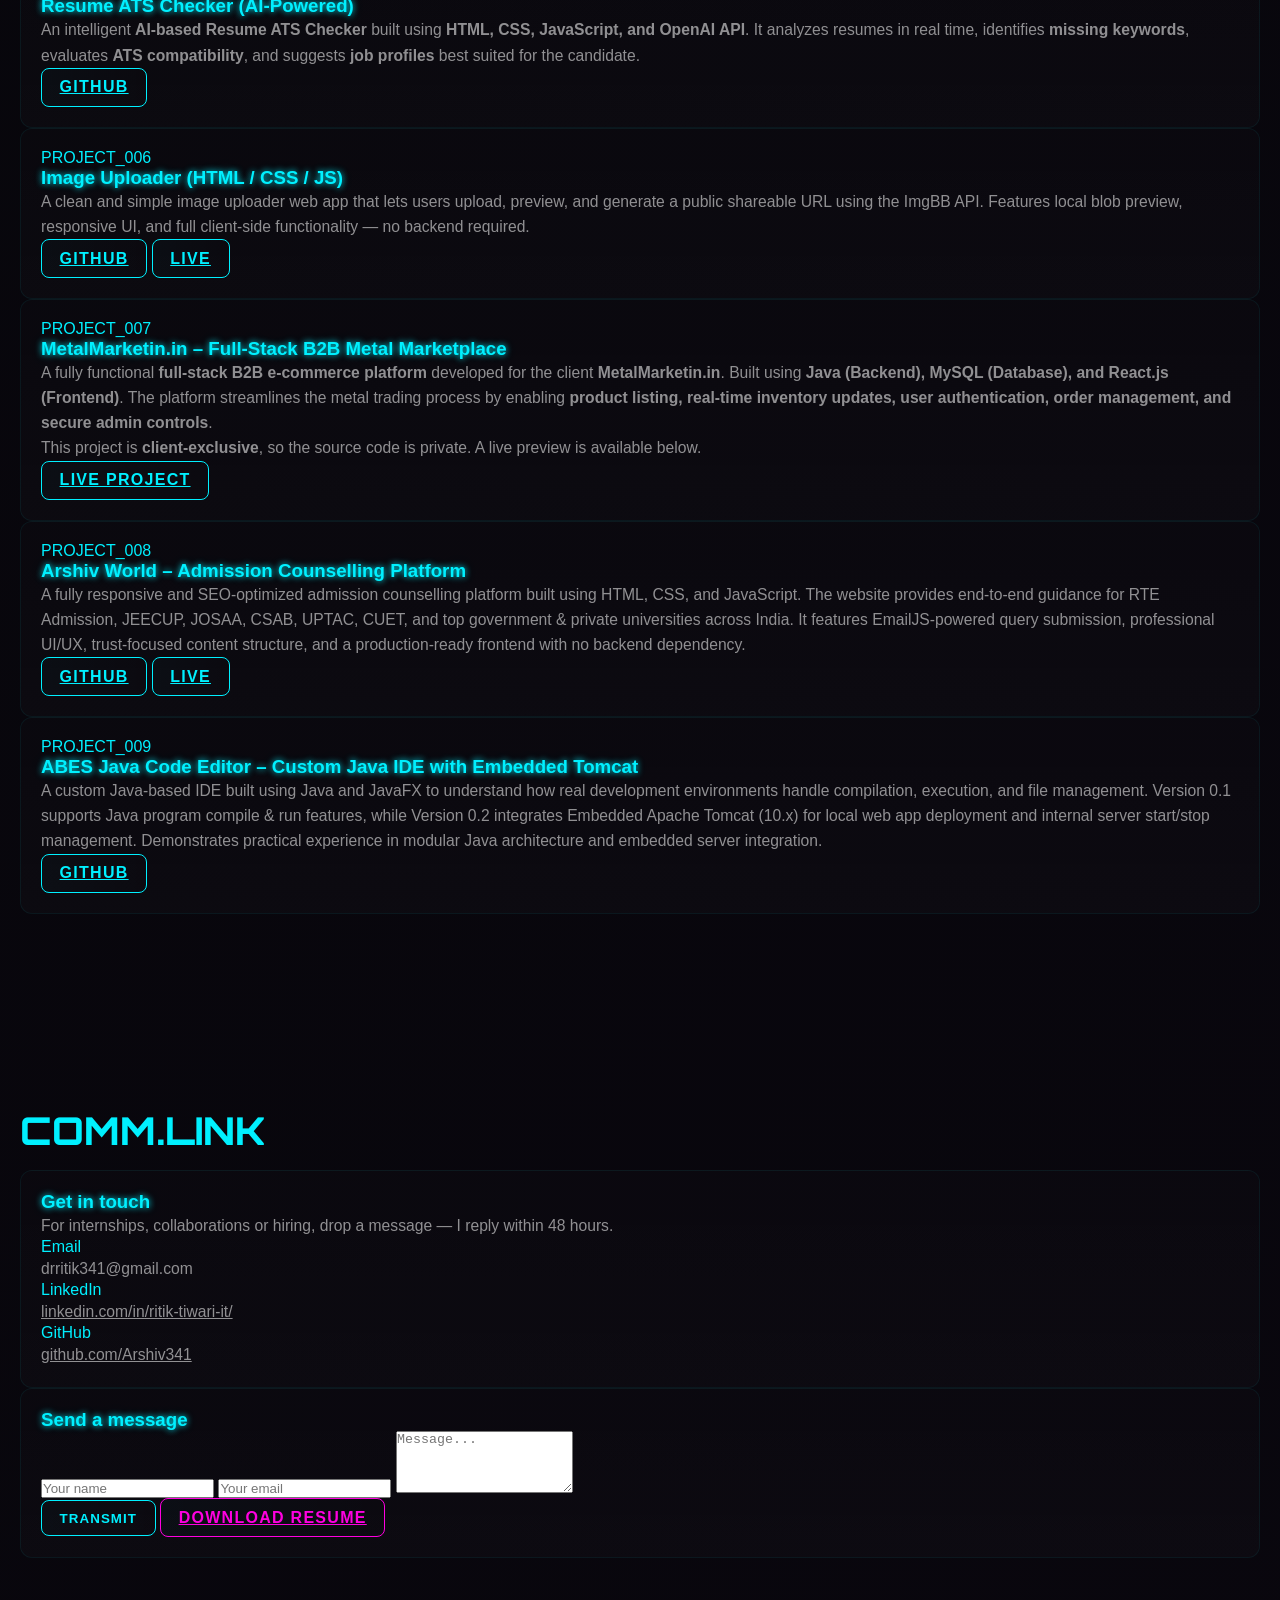
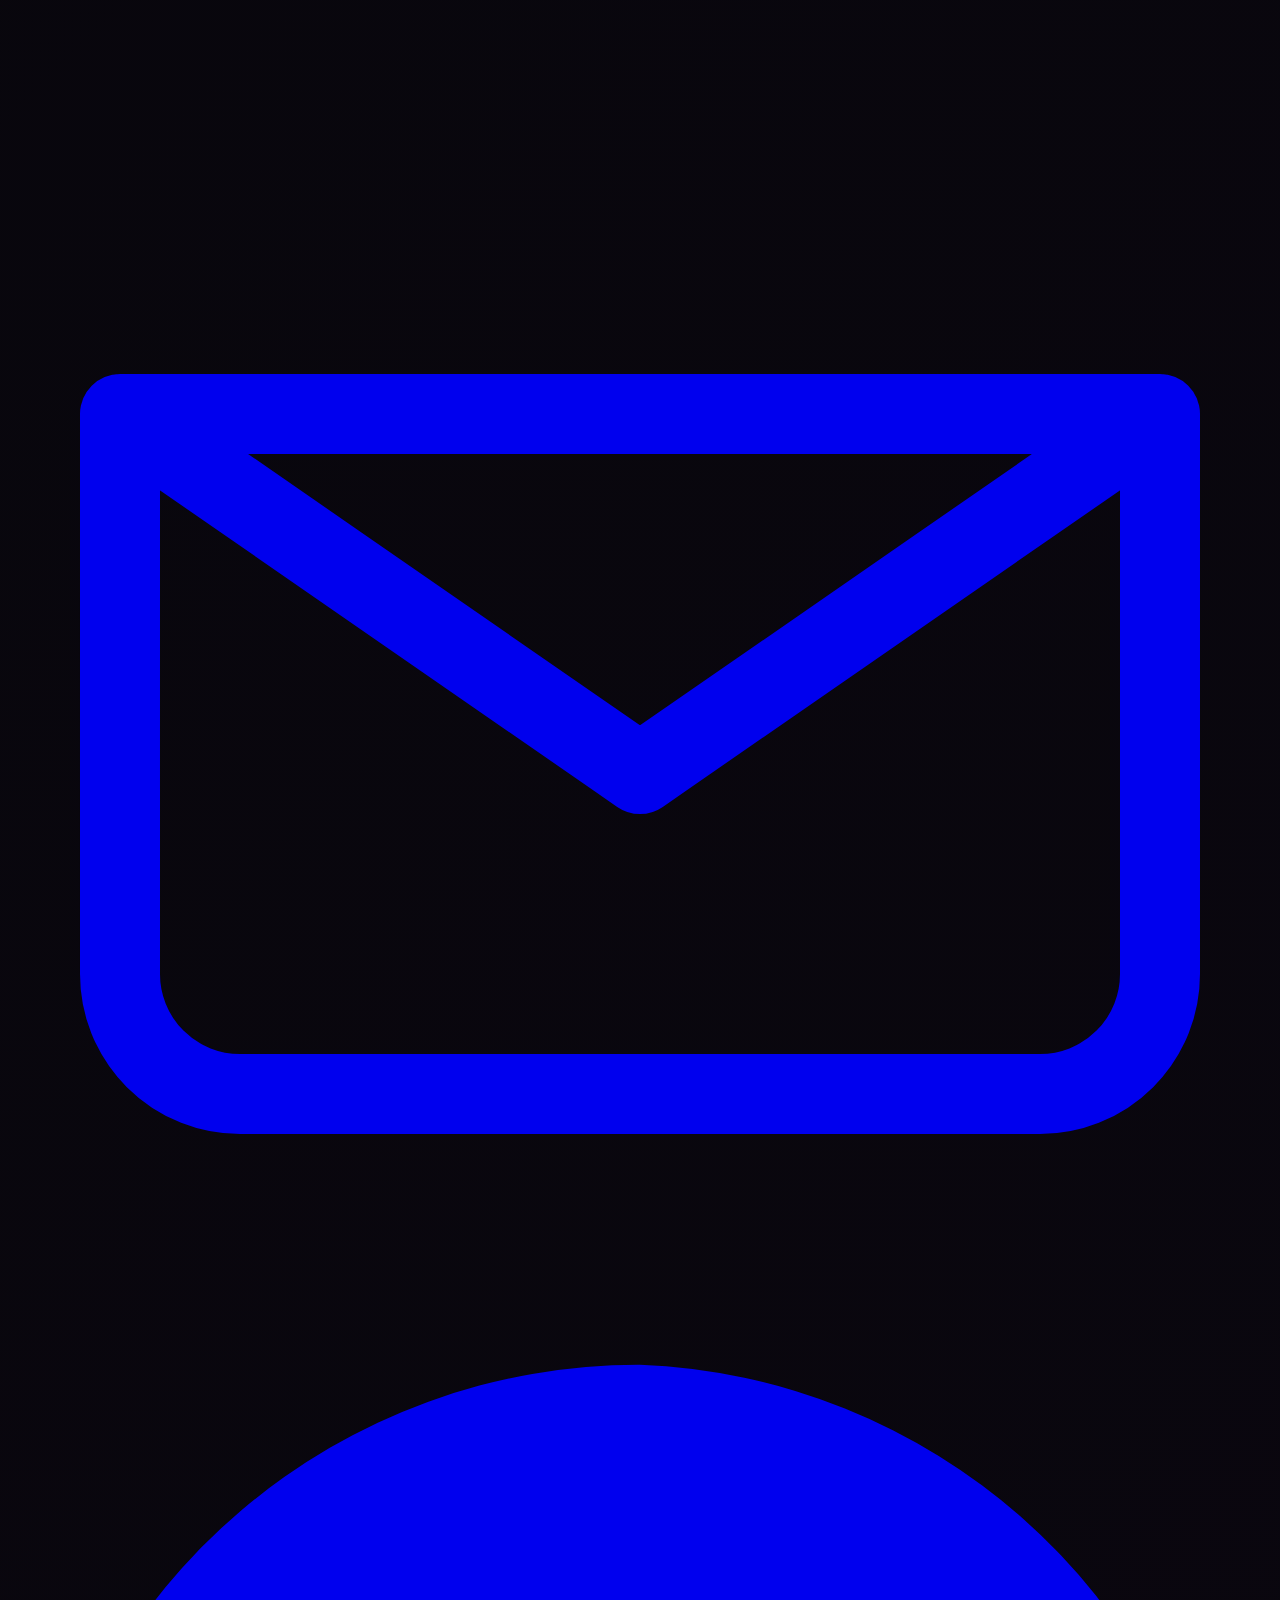
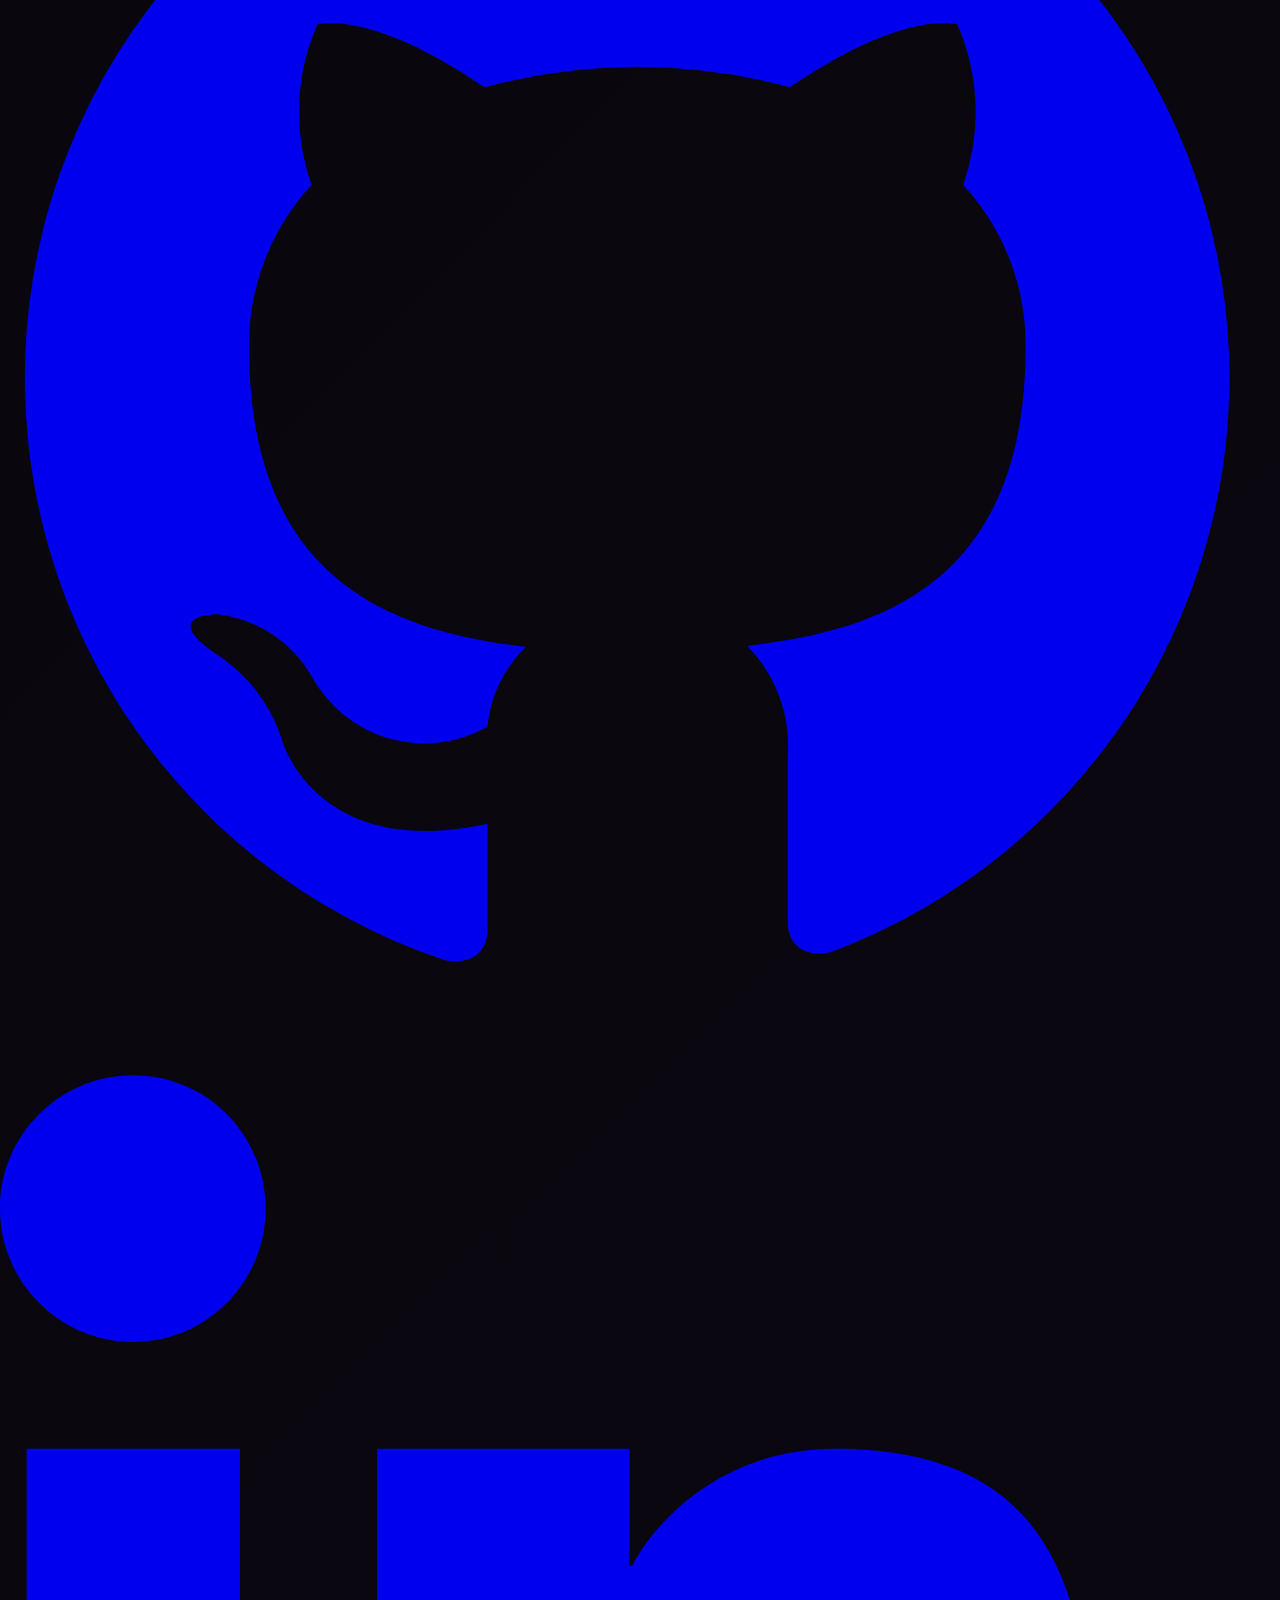
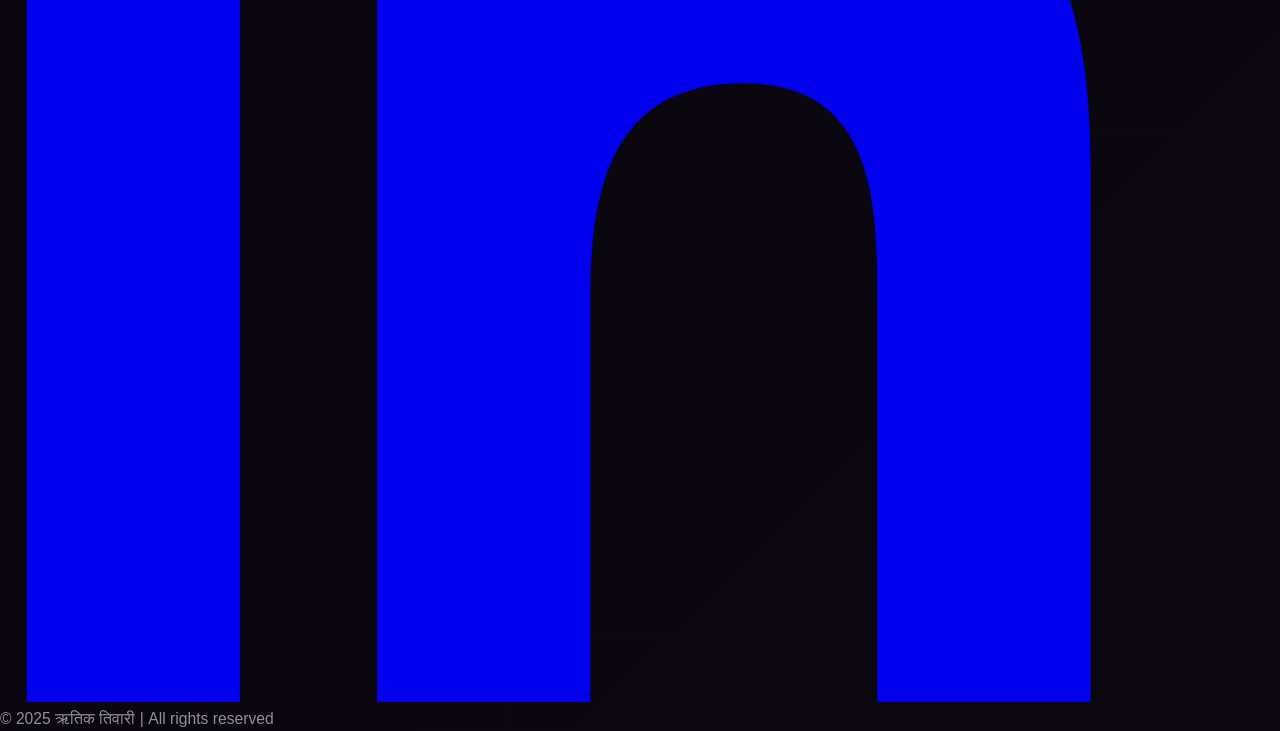
==== commit 5b4e8f11: "ai chat boat add" ====
--- a/index.html
+++ b/index.html
@@ -475,9 +475,139 @@
 
   </div>
 </footer>
+<!-- ARSHIV AI START -->
+<div class="chat-btn" onclick="toggleChat()">⚡ AI</div>
+
+<div class="chat-box" id="chatBox">
+  <div class="chat-header">⚡Suzu AI</div>
+  <div class="chat-body" id="chatBody"></div>
+  <div class="chat-input">
+    <input type="text" id="userInput" placeholder="Type...">
+    <button onclick="sendMessage()">Send</button>
+  </div>
+</div>
+<!-- ARSHIV AI END -->
 
 
   <script src="script.js"></script>
+  <script>
+let userName = localStorage.getItem("name") || "";
+
+function toggleChat() {
+  let box = document.getElementById("chatBox");
+  box.style.display = box.style.display === "flex" ? "none" : "flex";
+  box.style.flexDirection = "column";
+
+  if (!box.dataset.started) {
+    startChat();
+    box.dataset.started = true;
+  }
+}
+
+function addMessage(text, sender="bot") {
+  let chat = document.getElementById("chatBody");
+  let div = document.createElement("div");
+  div.className = "message " + sender;
+  div.innerHTML = text;
+  chat.appendChild(div);
+  chat.scrollTop = chat.scrollHeight;
+}
+
+function typeMessage(text) {
+  let chat = document.getElementById("chatBody");
+  let div = document.createElement("div");
+  div.className = "message bot";
+  chat.appendChild(div);
+
+  let i = 0;
+  function typing() {
+    if (i < text.length) {
+      div.innerHTML += text.charAt(i);
+      i++;
+      setTimeout(typing, 15);
+    }
+  }
+  typing();
+}
+
+function startChat() {
+  setTimeout(() => {
+    if(userName){
+      typeMessage(`Welcome back ${userName} 👀`);
+      showOptions();
+    } else {
+      typeMessage("⚡Hii I am suzu.");
+      setTimeout(()=> typeMessage("Kya aap apna naam bata sakte hain?"),600);
+    }
+  }, 400);
+}
+
+function sendMessage() {
+  let input = document.getElementById("userInput");
+  let msg = input.value.trim();
+  if (!msg) return;
+
+  addMessage(msg, "user");
+  input.value = "";
+
+  if (!userName) {
+    userName = msg;
+    localStorage.setItem("name", userName);
+
+    setTimeout(() => {
+      typeMessage(`${userName}, welcome to Ritik's portfolio 🚀`);
+      showOptions();
+    }, 400);
+  }
+}
+
+function showOptions() {
+  addMessage(`
+    <div class="btn" onclick="website()">💻 Website Banwana</div>
+    <div class="btn" onclick="contact()">📞 Contact Karna</div>
+    <div class="btn" onclick="skills()">🧠 Skills & Experience</div>
+    <div class="btn" onclick="restartChat()">🔄 Restart</div>
+  `);
+}
+
+function website() {
+  typeMessage("🔥 Ritik ne multiple real-world projects banaye hain jaise B2B platforms aur AI tools.");
+  addMessage("• MetalMarketin<br>• ATS Resume Checker<br>• Arshiv World Platform");
+  addMessage(`<a class="btn" href="https://wa.me/9140378625?text=Hi Ritik, mujhe website banwani hai" target="_blank">🚀 WhatsApp Kare</a>`);
+  typeMessage("⚡ Fastest response ke liye WhatsApp best hai.");
+}
+
+function projects() {
+  addMessage(`
+    <div class="btn">Web Apps</div>
+    <div class="btn">AI Tools</div>
+    <div class="btn">Full Stack Projects</div>
+  `);
+}
+
+function contact() {
+  typeMessage("📩 Email: drritik341@gmail.com");
+  typeMessage("📍 Ghaziabad, India");
+  typeMessage("⏱ Response: within 48 hours");
+}
+
+function skills() {
+  addMessage(`
+    ⚡ Frontend: HTML, CSS, JS, ReactJS, TailwindCSS, Bootstrap, EmailJS<br>
+    ⚡ Backend: Java, MySQL, NodeJs<br>
+    ⚡ Cybersecurity: Ethical Hacking<br>
+    ⚡ Experience: Intern + Founder
+  `);
+}
+
+function restartChat(){
+  document.getElementById("chatBody").innerHTML = "";
+  userName = "";
+  localStorage.removeItem("name");
+  startChat();
+}
+
+</script>
   
 
 </body>
--- a/style.css
+++ b/style.css
@@ -0,0 +1,194 @@
+:root{
+      --bg:#0a0a0a;
+      --cy:#00f0ff;
+      --mg:#ff00e0;
+      --muted:rgba(255,255,255,0.08);
+    }
+    *{box-sizing:border-box;margin:0;padding:0}
+    body{
+      background: radial-gradient(circle at 20% 20%, rgba(0,255,255,0.02), transparent 20%),
+                  linear-gradient(135deg,#06060a 0%, #0b0710 100%);
+      color:var(--cy);
+      font-family: 'Poppins', sans-serif;
+      -webkit-font-smoothing:antialiased;
+      -moz-osx-font-smoothing:grayscale;
+      overflow-x:hidden;
+      user-select: none;
+    }
+
+    /* neon text + borders */
+    .neon { color:var(--cy); text-shadow:0 0 6px var(--cy),0 0 18px rgba(0,240,255,0.12); }
+    .neon-mag { color:var(--mg); text-shadow:0 0 6px var(--mg); }
+    .glass { background: rgba(255,255,255,0.02); border:1px solid rgba(0,240,255,0.08); backdrop-filter: blur(8px); }
+    .btn-cyber {
+      display:inline-flex; align-items:center; gap:.6rem;
+      padding:.6rem 1.1rem; border:1.5px solid var(--cy); color:var(--cy);
+      text-transform:uppercase; letter-spacing:.08em; border-radius:8px; font-weight:600;
+      background: linear-gradient(90deg, rgba(0,240,255,0.02), transparent);
+      transition: all .22s ease;
+    }
+    .btn-cyber:hover{
+      transform:translateY(-4px);
+      box-shadow:0 6px 30px rgba(0,240,255,0.08), inset 0 0 14px rgba(0,240,255,0.03);
+    }
+
+    /* background grid & scanlines */
+    .grid-overlay{
+      position:fixed; inset:0; z-index:-2;
+      background-image:
+        linear-gradient(rgba(0,240,255,0.02) 1px, transparent 1px),
+        linear-gradient(90deg, rgba(255,0,224,0.01) 1px, transparent 1px);
+      background-size: 60px 60px, 60px 60px;
+      opacity:.9;
+      animation: gmove 24s linear infinite;
+      pointer-events:none;
+    }
+    @keyframes gmove{0%{transform:translate(0,0)}100%{transform:translate(60px,60px)}}
+
+    /* particles */
+    .particle{ position:absolute; width:2px; height:2px; background:var(--cy); border-radius:50%; opacity:.9; animation: floaty linear infinite; }
+    @keyframes floaty {0%{transform:translateY(20vh)}100%{transform:translateY(-30vh); opacity:0}}
+
+    /* header */
+    header { position:fixed; top:0; left:0; right:0; z-index:40; padding:1rem 2rem; }
+    nav { display:flex; justify-content:space-between; align-items:center; gap:1rem; }
+    .brand { font-family: 'Orbitron', monospace; font-weight:900; font-size:1.25rem; letter-spacing:.08em; }
+    .nav-links a{ color:var(--cy); margin-left:1rem; text-transform:uppercase; font-size:.85rem; opacity:.95 }
+
+    /* hero */
+    .hero { min-height:100vh; display:flex; align-items:center; justify-content:center; padding:5rem 1.25rem; text-align:center; position:relative; }
+    .hero-card { max-width:920px; padding:2.5rem; border-radius:16px; position:relative; overflow:hidden; }
+    .holo { position:absolute; inset:0; background:conic-gradient(from 0deg, rgba(0,240,255,0.02), rgba(255,0,224,0.02)); filter:blur(40px); opacity:.25; pointer-events:none; }
+    .imege{border-radius: 50%;}
+    
+    /* sections */
+    section { padding:6rem 1.25rem; }
+    h2 { font-family: 'Orbitron', monospace; font-weight:800; font-size:2.4rem; margin-bottom:1rem; color:var(--cy) }
+    .muted { color:rgba(255,255,255,0.55); font-size:0.98rem; line-height:1.6 }
+
+    /* cards */
+    .card { background: linear-gradient(180deg, rgba(255,255,255,0.01), rgba(255,255,255,0.02)); border-radius:12px; padding:1.25rem; border:1px solid rgba(0,240,255,0.06); }
+    .project-card:hover{ box-shadow:0 20px 60px rgba(0,0,0,0.6); transform:translateY(-8px); transition:all .3s ease; border-color:var(--cy) }
+
+    /* badges */
+    .badge { padding:.35rem .6rem; border-radius:999px; font-size:.72rem; border:1px solid rgba(255,255,255,0.03); background: linear-gradient(90deg, rgba(0,240,255,0.03), rgba(255,0,224,0.02)); }
+
+    @media (min-width:768px){
+      .hero { padding:8rem 2rem; }
+      .hero-grid{ display:grid; grid-template-columns: 1fr 420px; gap:2rem; align-items:center; }
+    }
+    @media (max-width:767px){
+      .nav-links{ display:none }
+    }
+    @media (max-width: 768px) {
+  .avatar-box {
+    display: none !important;
+  }
+}
+/* ===== ARSHIV AI COMPACT VERSION ===== */
+
+.chat-btn {
+  position: fixed;
+  bottom: 18px;
+  right: 18px;
+  background: #0ff;
+  color: #000;
+  padding: 10px 14px;
+  border-radius: 30px; /* thoda rounded */
+  cursor: pointer;
+  font-size: 14px;
+  box-shadow: 0 0 12px #0ff;
+  animation: glow 1.5s infinite alternate;
+  z-index: 9999;
+}
+
+@keyframes glow {
+  from { box-shadow: 0 0 8px #0ff; }
+  to { box-shadow: 0 0 18px #0ff; }
+}
+
+.chat-box {
+  position: fixed;
+  bottom: 70px;
+  right: 18px;
+  width: 300px;   /* pehle 340 tha */
+  height: 420px;  /* pehle 480 tha */
+  background: rgba(0,0,0,0.85);
+  backdrop-filter: blur(12px);
+  border: 1px solid #0ff;
+  border-radius: 18px; /* smooth rounded box */
+  display: none;
+  flex-direction: column;
+  box-shadow: 0 0 15px #0ff;
+  z-index: 9999;
+}
+
+.chat-header {
+  padding: 8px;
+  background: #000;
+  color: #0ff;
+  border-bottom: 1px solid #0ff;
+  border-radius: 18px 18px 0 0; /* top circular */
+  font-size: 13px;
+  text-align: center;
+}
+
+.chat-body {
+  flex: 1;
+  padding: 8px;
+  overflow-y: auto;
+  color: #0f0;
+  font-size: 12px;
+}
+
+.chat-input {
+  display: flex;
+  border-top: 1px solid rgba(0,255,255,0.2);
+}
+
+.chat-input input {
+  flex: 1;
+  padding: 8px;
+  border: none;
+  outline: none;
+  font-size: 12px;
+  background: transparent;
+  color: #fff;
+}
+
+.chat-input button {
+  background: #0ff;
+  border: none;
+  padding: 8px 10px;
+  cursor: pointer;
+  font-size: 12px;
+}
+
+.message { 
+  margin: 5px 0; 
+}
+
+.bot { color: #0f0; }
+.user { color: #fff; text-align: right; }
+
+.btn {
+  display: block;
+  margin: 5px 0;
+  padding: 6px;
+  background: transparent;
+  border: 1px solid #0ff;
+  color: #0ff;
+  cursor: pointer;
+  text-align: center;
+  border-radius: 10px; /* buttons rounded */
+  font-size: 12px;
+  transition: 0.2s;
+}
+
+.btn:hover {
+  background: #0ff;
+  color: #000;
+  box-shadow: 0 0 8px #0ff;
+}
+
+/* ===== END ===== */
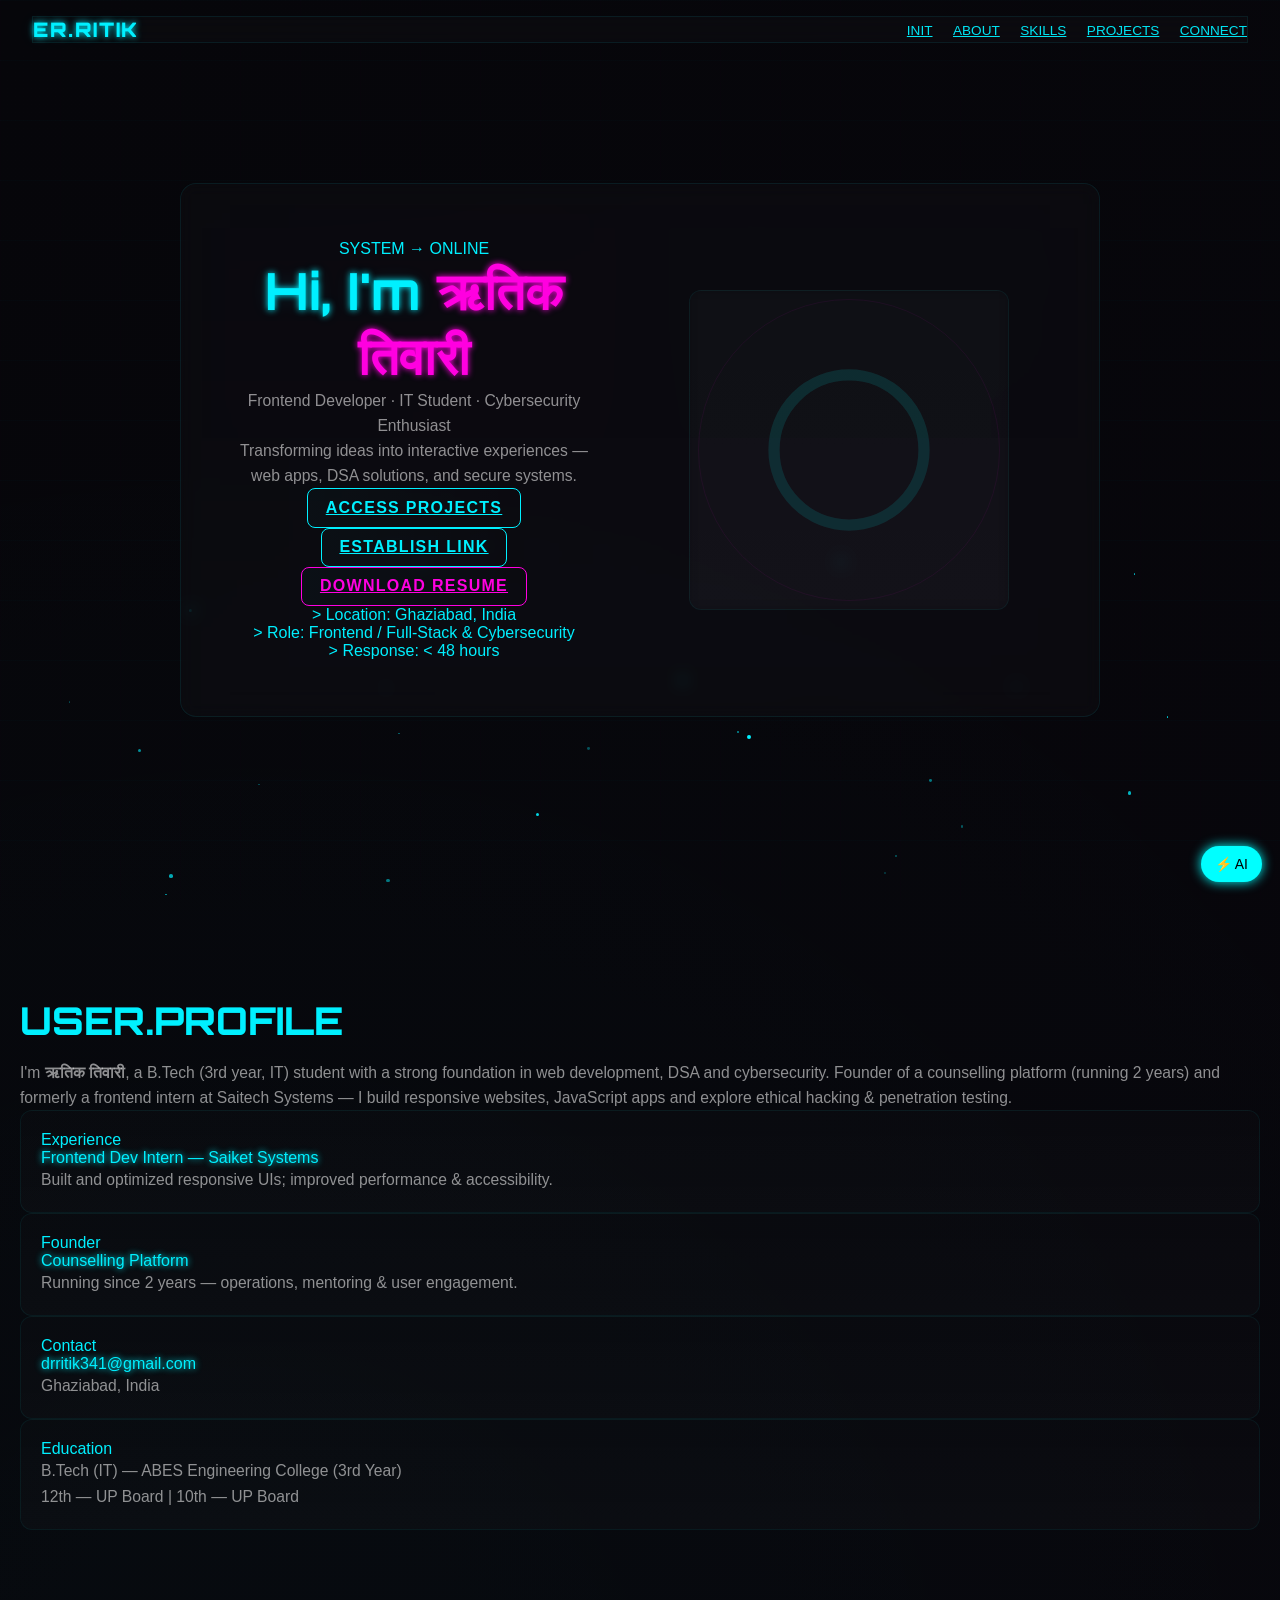
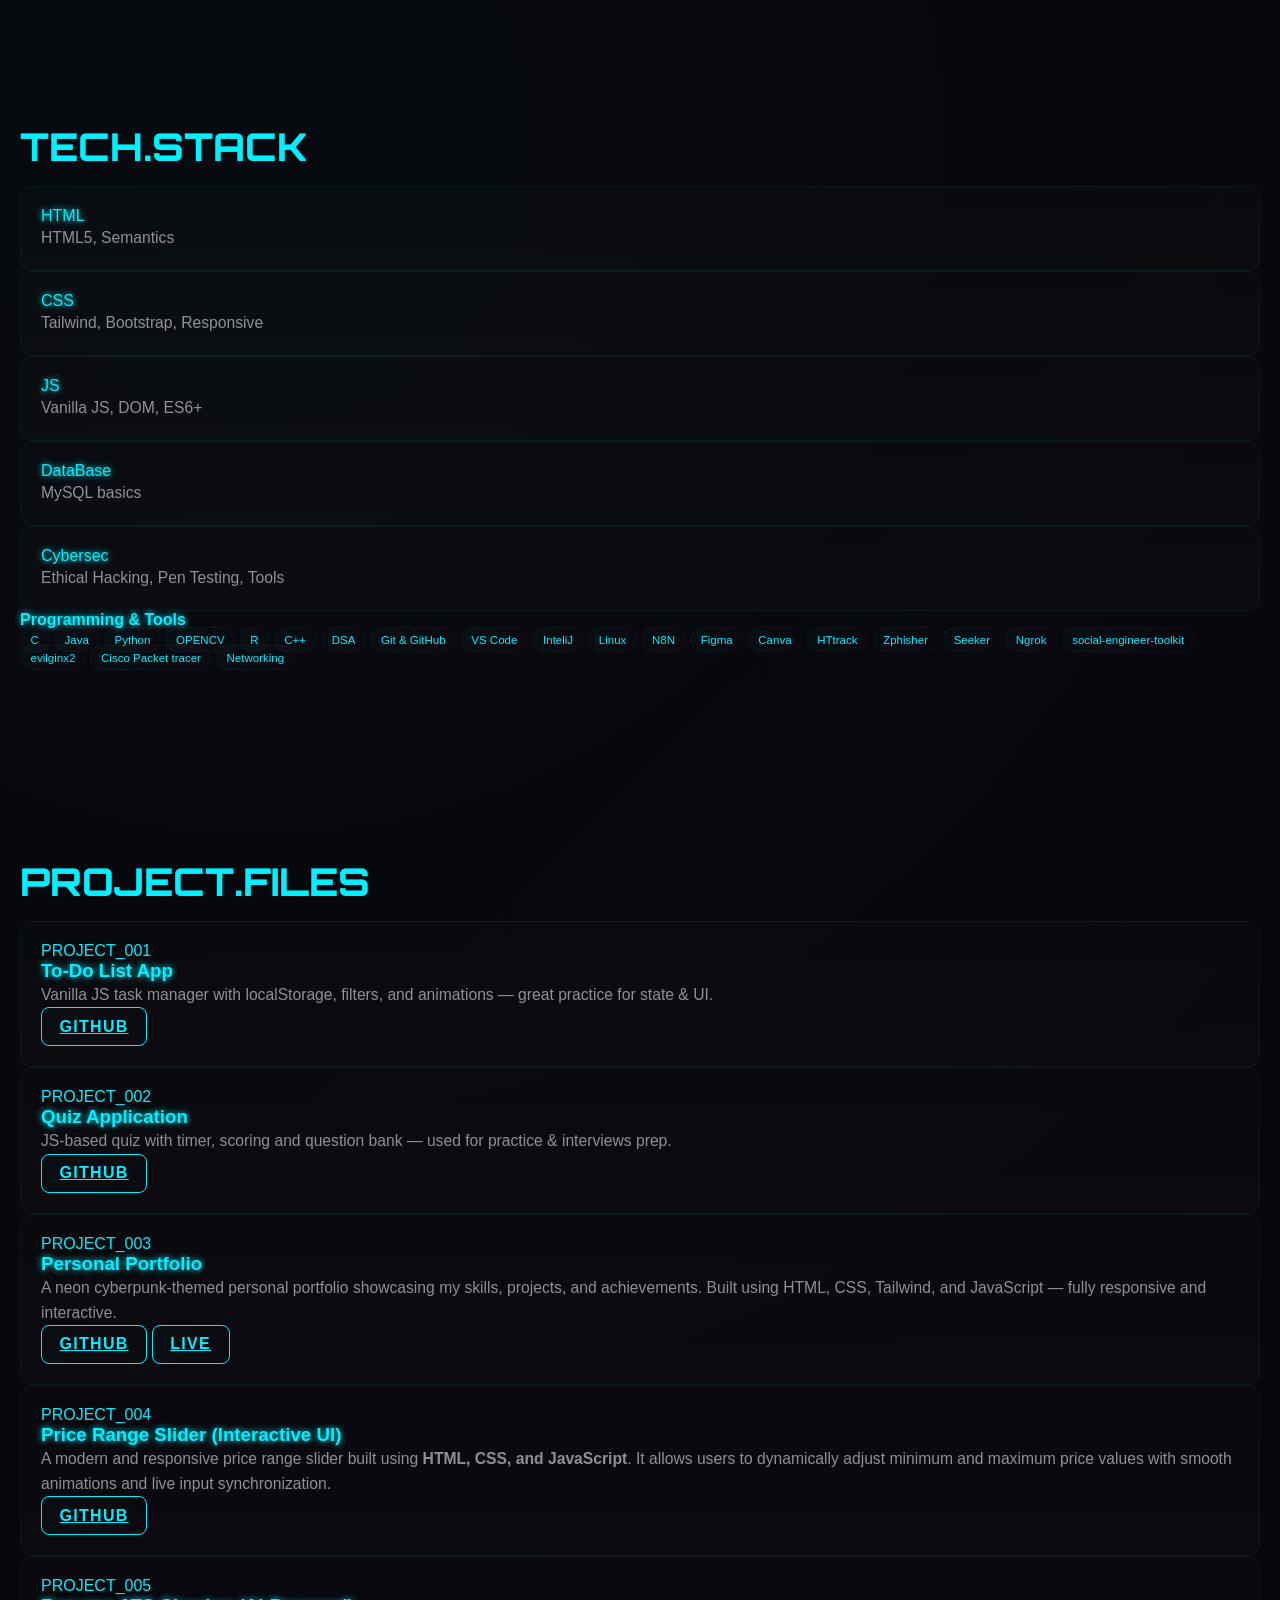
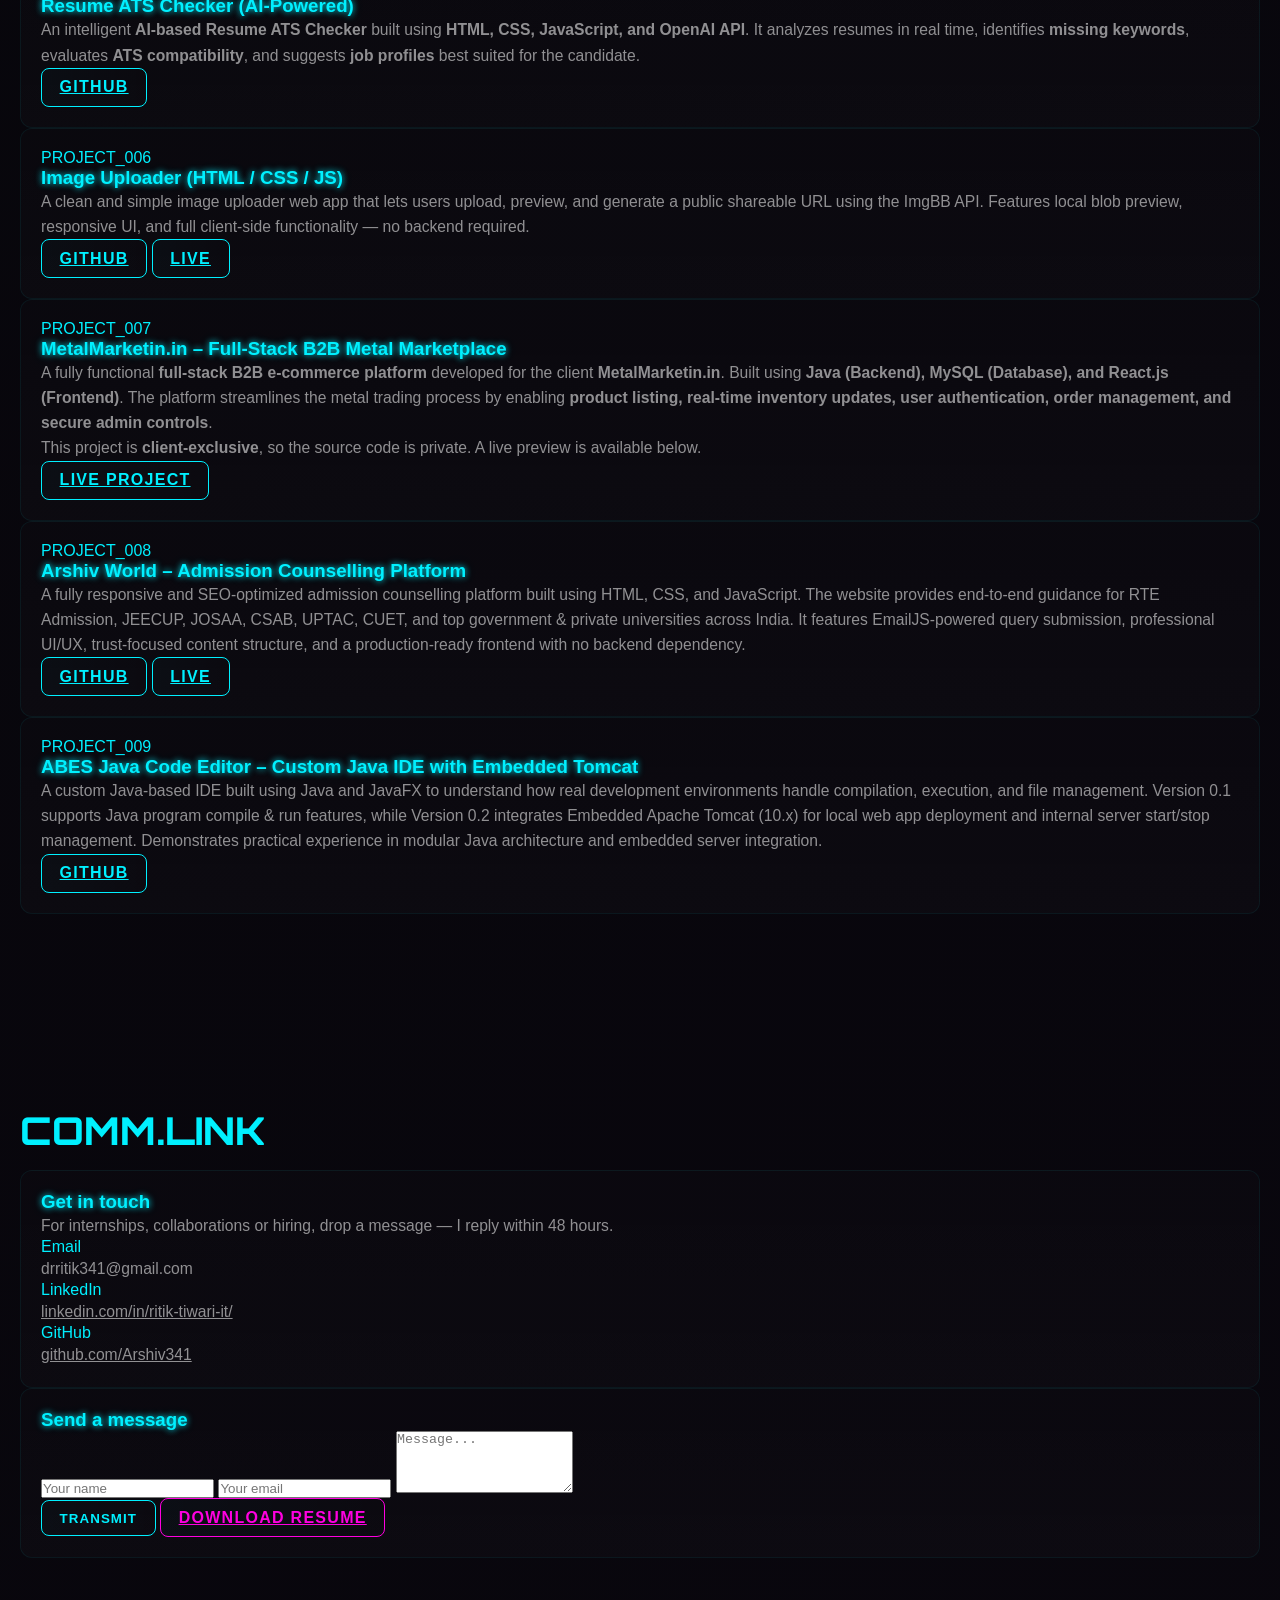
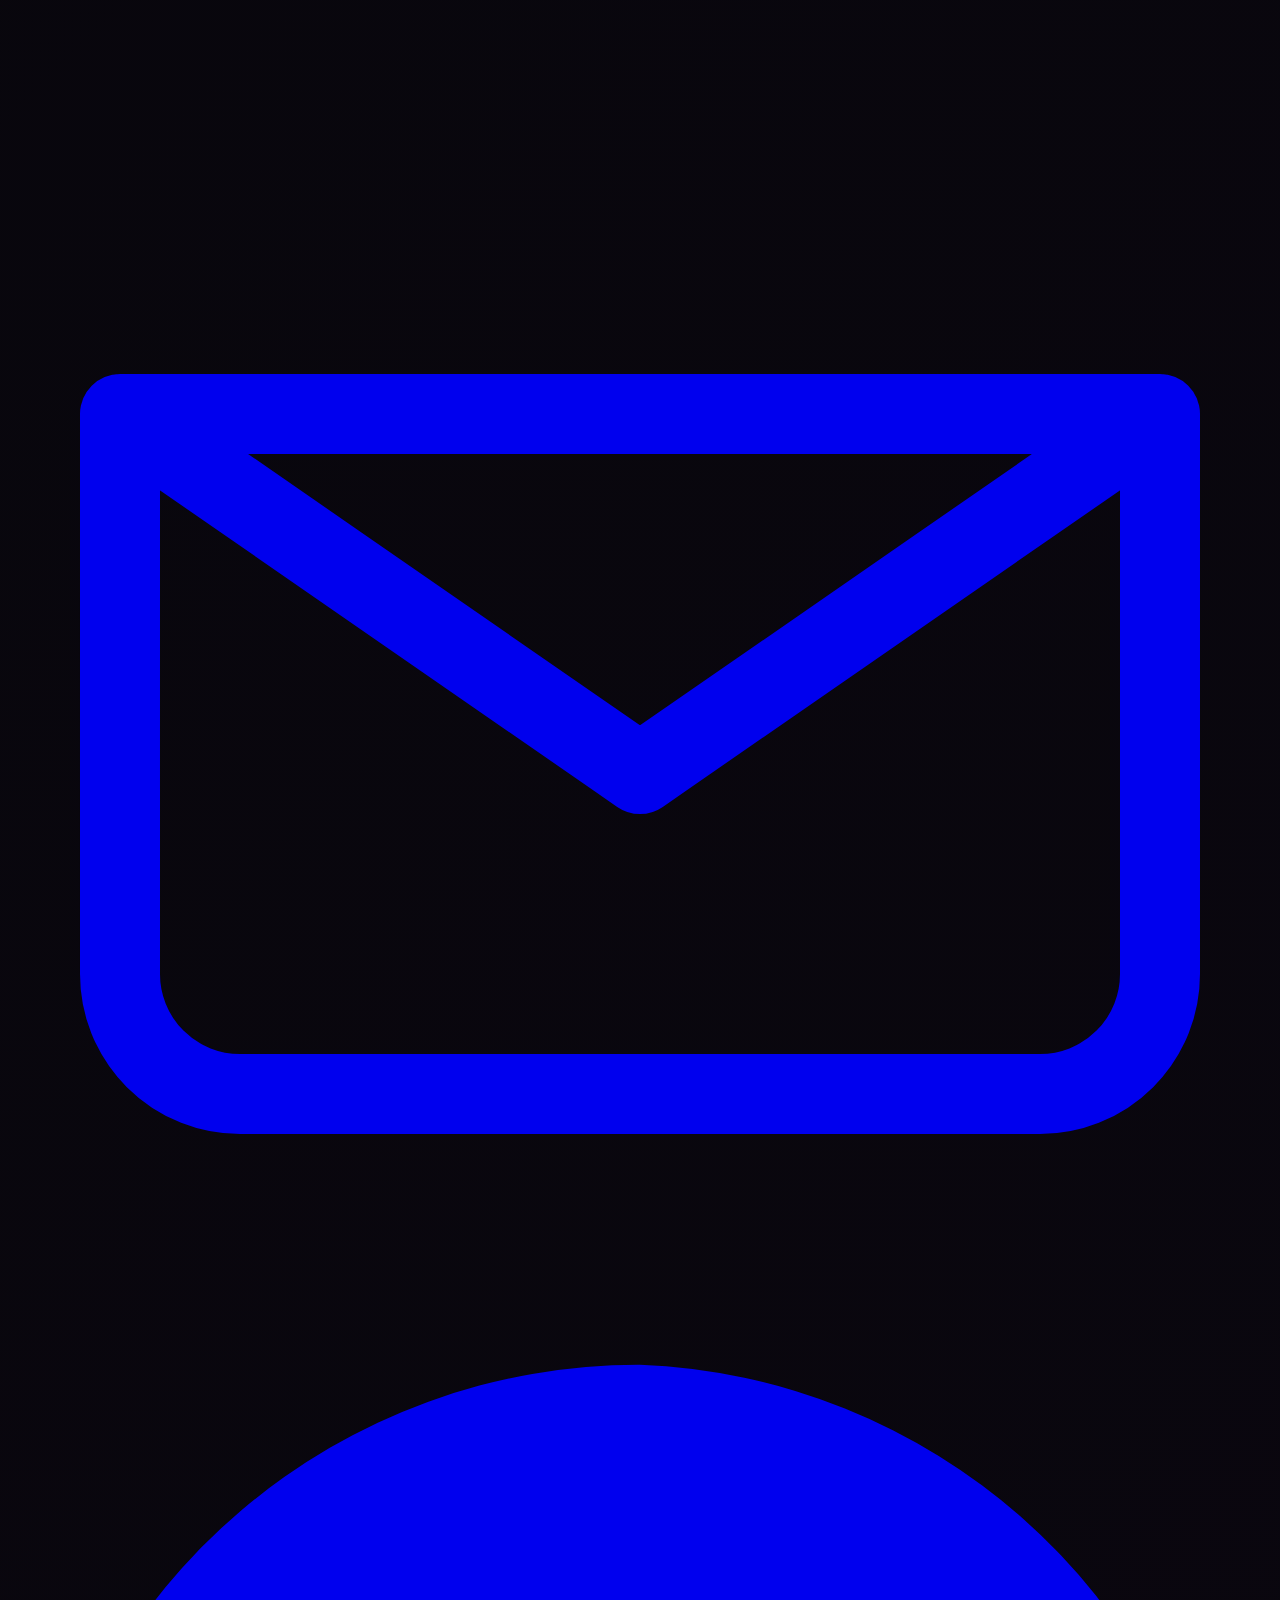
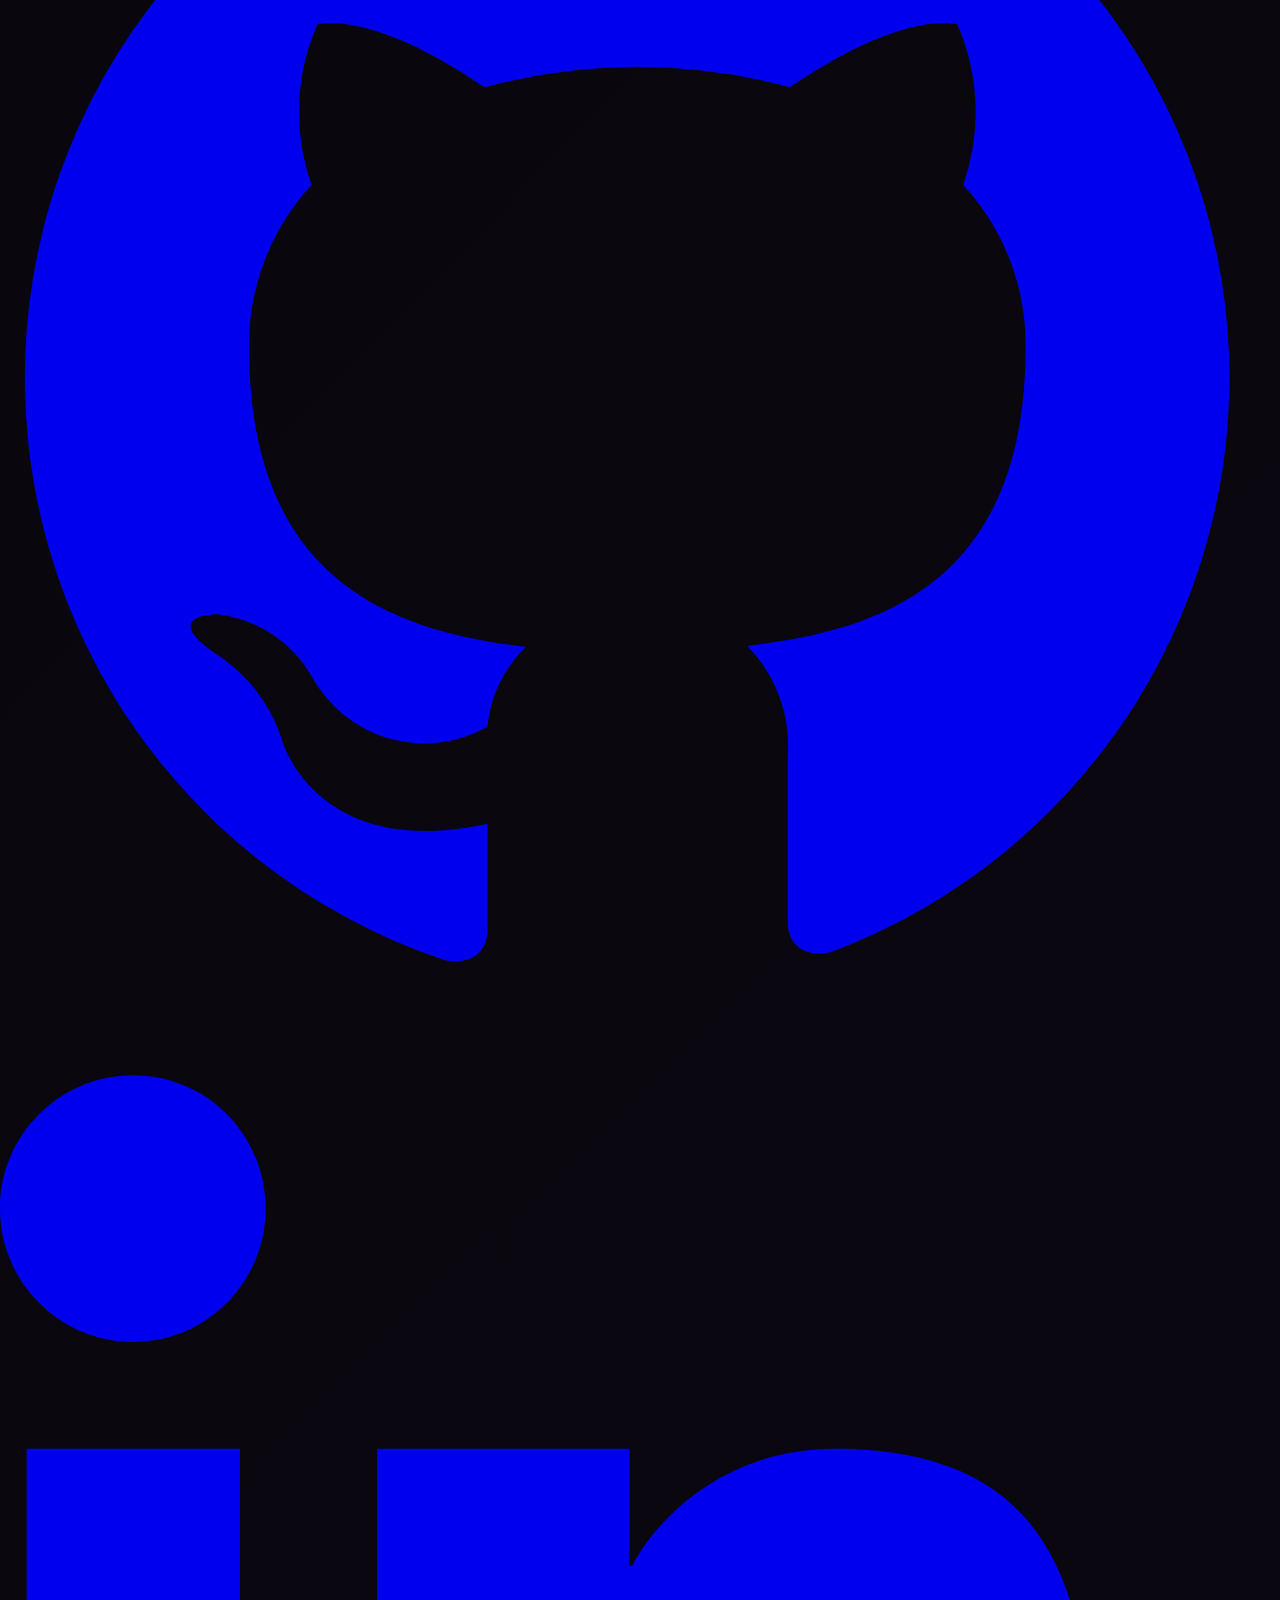
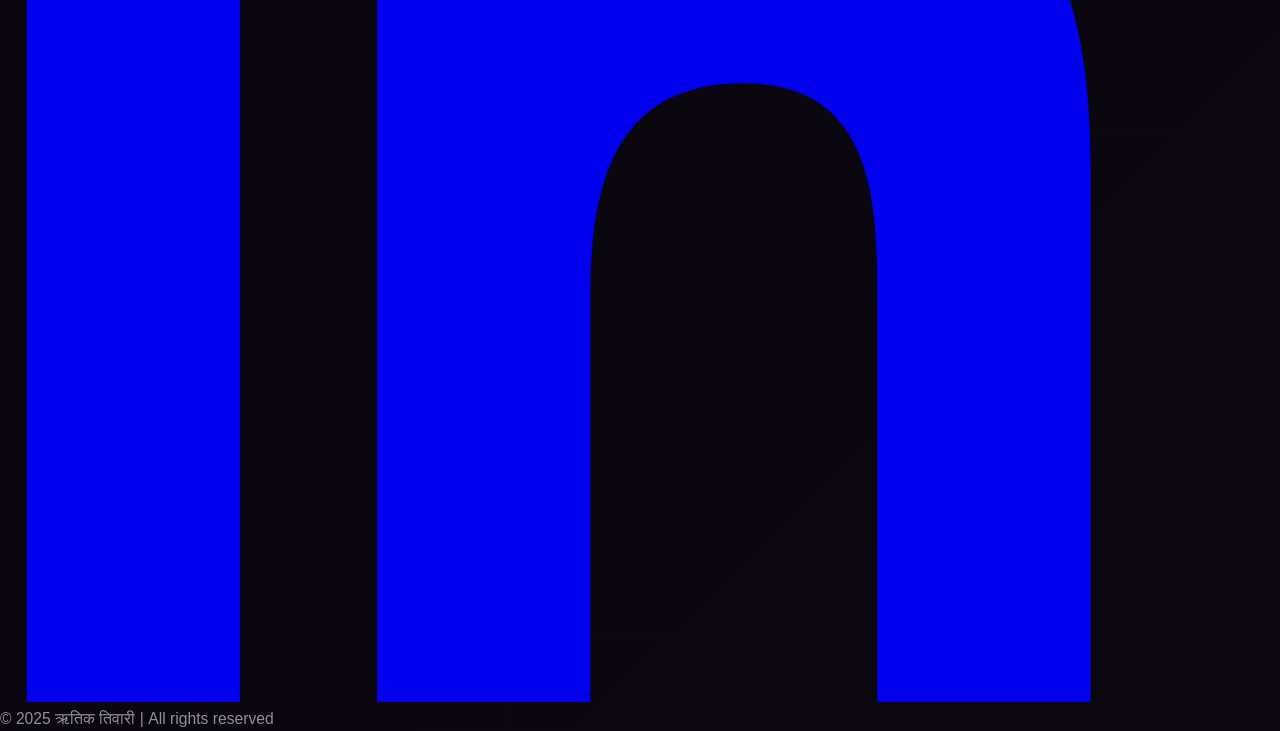
==== commit 6f38ea8c: "add ai agent" ====
--- a/index.html
+++ b/index.html
@@ -487,12 +487,12 @@
   </div>
 </div>
 <!-- ARSHIV AI END -->
-
-
-  <script src="script.js"></script>
-  <script>
+<script src="script.js"></script>
+ <script>
 let userName = localStorage.getItem("name") || "";
-
+let userLang = localStorage.getItem("lang") || "";
+
+/* TOGGLE CHAT */
 function toggleChat() {
   let box = document.getElementById("chatBox");
   box.style.display = box.style.display === "flex" ? "none" : "flex";
@@ -504,6 +504,7 @@
   }
 }
 
+/* ADD MESSAGE */
 function addMessage(text, sender="bot") {
   let chat = document.getElementById("chatBody");
   let div = document.createElement("div");
@@ -513,6 +514,7 @@
   chat.scrollTop = chat.scrollHeight;
 }
 
+/* TYPING EFFECT */
 function typeMessage(text) {
   let chat = document.getElementById("chatBody");
   let div = document.createElement("div");
@@ -530,18 +532,68 @@
   typing();
 }
 
+/* START CHAT */
 function startChat() {
   setTimeout(() => {
-    if(userName){
+
+    // STEP 1: Ask language
+    if (!userLang) {
+      typeMessage("⚡ SUZU");
+      setTimeout(() => {
+        addMessage(`
+          <div class="btn" onclick="setLang('en')">English</div>
+          <div class="btn" onclick="setLang('hi')">हिंदी</div>
+        `);
+      }, 500);
+      return;
+    }
+
+    // STEP 2: Ask name
+    if (!userName) {
+      askName();
+      return;
+    }
+
+    // STEP 3: Welcome back
+    if (userLang === "hi") {
       typeMessage(`Welcome back ${userName} 👀`);
-      showOptions();
     } else {
-      typeMessage("⚡Hii I am suzu.");
-      setTimeout(()=> typeMessage("Kya aap apna naam bata sakte hain?"),600);
+      typeMessage(`Welcome back ${userName}.`);
     }
-  }, 400);
-}
-
+
+    showOptions();
+
+  }, 300);
+}
+
+/* SET LANGUAGE */
+function setLang(lang) {
+  userLang = lang;
+  localStorage.setItem("lang", lang);
+
+  document.getElementById("chatBody").innerHTML = "";
+
+  typeMessage("⚡suzu");
+
+  if (lang === "hi") {
+    setTimeout(() => typeMessage("Hii, Main suzu hu."), 400);
+    setTimeout(() => typeMessage("Kya aap apna naam bata sakte hain?"), 900);
+  } else {
+    setTimeout(() => typeMessage("Hii, I am suzu."), 400);
+    setTimeout(() => typeMessage("May I know your name?"), 900);
+  }
+}
+
+/* ASK NAME */
+function askName() {
+  if (userLang === "hi") {
+    typeMessage("Kya aap apna naam bata sakte hain?");
+  } else {
+    typeMessage("May I know your name?");
+  }
+}
+
+/* SEND MESSAGE */
 function sendMessage() {
   let input = document.getElementById("userInput");
   let msg = input.value.trim();
@@ -550,65 +602,82 @@
   addMessage(msg, "user");
   input.value = "";
 
-  if (!userName) {
+  // Name capture
+  if (!userName && userLang) {
     userName = msg;
     localStorage.setItem("name", userName);
 
-    setTimeout(() => {
-      typeMessage(`${userName}, welcome to Ritik's portfolio 🚀`);
-      showOptions();
-    }, 400);
+    if (userLang === "hi") {
+      setTimeout(() => {
+        typeMessage(`${userName}, welcome Ritik ke portfolio me 🚀`);
+        showOptions();
+      }, 400);
+    } else {
+      setTimeout(() => {
+        typeMessage(`${userName}, welcome to Ritik's portfolio.`);
+        setTimeout(()=> typeMessage("How can I assist you today?"),400);
+        showOptions();
+      }, 400);
+    }
   }
 }
 
+/* OPTIONS */
 function showOptions() {
-  addMessage(`
-    <div class="btn" onclick="website()">💻 Website Banwana</div>
-    <div class="btn" onclick="contact()">📞 Contact Karna</div>
-    <div class="btn" onclick="skills()">🧠 Skills & Experience</div>
-    <div class="btn" onclick="restartChat()">🔄 Restart</div>
-  `);
-}
-
+  if (userLang === "hi") {
+    addMessage(`
+      <div class="btn" onclick="website()">💻 Website Banwana</div>
+      <div class="btn" onclick="contact()">📞 Contact Karna</div>
+      <div class="btn" onclick="skills()">🧠 Skills</div>
+      <div class="btn" onclick="restartChat()">🔄 Restart</div>
+    `);
+  } else {
+    addMessage(`
+      <div class="btn" onclick="website()">💻 Build a Website</div>
+      <div class="btn" onclick="contact()">📞 Contact</div>
+      <div class="btn" onclick="skills()">🧠 Skills & Experience</div>
+      <div class="btn" onclick="restartChat()">🔄 Restart</div>
+    `);
+  }
+}
+
+/* WEBSITE */
 function website() {
-  typeMessage("🔥 Ritik ne multiple real-world projects banaye hain jaise B2B platforms aur AI tools.");
-  addMessage("• MetalMarketin<br>• ATS Resume Checker<br>• Arshiv World Platform");
-  addMessage(`<a class="btn" href="https://wa.me/9140378625?text=Hi Ritik, mujhe website banwani hai" target="_blank">🚀 WhatsApp Kare</a>`);
-  typeMessage("⚡ Fastest response ke liye WhatsApp best hai.");
-}
-
-function projects() {
-  addMessage(`
-    <div class="btn">Web Apps</div>
-    <div class="btn">AI Tools</div>
-    <div class="btn">Full Stack Projects</div>
-  `);
-}
-
+  if (userLang === "hi") {
+    typeMessage("Ritik ne real-world projects banaye hain jaise B2B platforms aur AI tools.");
+    addMessage("• MetalMarketin<br>• ATS Resume Checker<br>• Arshiv World");
+    addMessage(`<a class="btn" href="https://wa.me/9140378625?text=Hi Ritik, mujhe website banwani hai" target="_blank">🚀 WhatsApp Kare</a>`);
+  } else {
+    typeMessage("Ritik has built real-world projects including B2B platforms and AI tools.");
+    addMessage("• MetalMarketin<br>• ATS Resume Checker<br>• Arshiv World");
+    addMessage(`<a class="btn" href="https://wa.me/9140378625?text=Hi Ritik, I want to build a website" target="_blank">🚀 Connect on WhatsApp</a>`);
+  }
+}
+
+/* CONTACT */
 function contact() {
   typeMessage("📩 Email: drritik341@gmail.com");
-  typeMessage("📍 Ghaziabad, India");
-  typeMessage("⏱ Response: within 48 hours");
-}
-
+  typeMessage("📍 Location: Ghaziabad, India");
+  typeMessage("⏱ Response Time: within 48 hours");
+}
+
+/* SKILLS */
 function skills() {
   addMessage(`
-    ⚡ Frontend: HTML, CSS, JS, ReactJS, TailwindCSS, Bootstrap, EmailJS<br>
-    ⚡ Backend: Java, MySQL, NodeJs<br>
-    ⚡ Cybersecurity: Ethical Hacking<br>
-    ⚡ Experience: Intern + Founder
+    ⚡ Frontend: HTML, CSS, JS, React<br>
+    ⚡ Backend: Java, MySQL, Node.js<br>
+    ⚡ Cybersecurity: Ethical Hacking
   `);
 }
 
-function restartChat(){
+/* RESET */
+function restartChat() {
   document.getElementById("chatBody").innerHTML = "";
   userName = "";
-  localStorage.removeItem("name");
+  userLang = "";
+  localStorage.clear();
   startChat();
 }
-
 </script>
-  
-
 </body>
 </html>
--- a/style.css
+++ b/style.css
@@ -119,7 +119,7 @@
   border-radius: 18px; /* smooth rounded box */
   display: none;
   flex-direction: column;
-  box-shadow: 0 0 15px #0ff;
+  box-shadow: 0 0 1px #0ff;
   z-index: 9999;
 }
 
@@ -157,7 +157,7 @@
 }
 
 .chat-input button {
-  background: #0ff;
+  background: rgb(0, 0, 0);
   border: none;
   padding: 8px 10px;
   cursor: pointer;
@@ -168,15 +168,15 @@
   margin: 5px 0; 
 }
 
-.bot { color: #0f0; }
-.user { color: #fff; text-align: right; }
+.bot { color: rgb(101, 63, 117); }
+.user { color: #9998d2; text-align: right; }
 
 .btn {
   display: block;
   margin: 5px 0;
   padding: 6px;
   background: transparent;
-  border: 1px solid #0ff;
+  border: 1px solid rgb(34, 49, 49);
   color: #0ff;
   cursor: pointer;
   text-align: center;
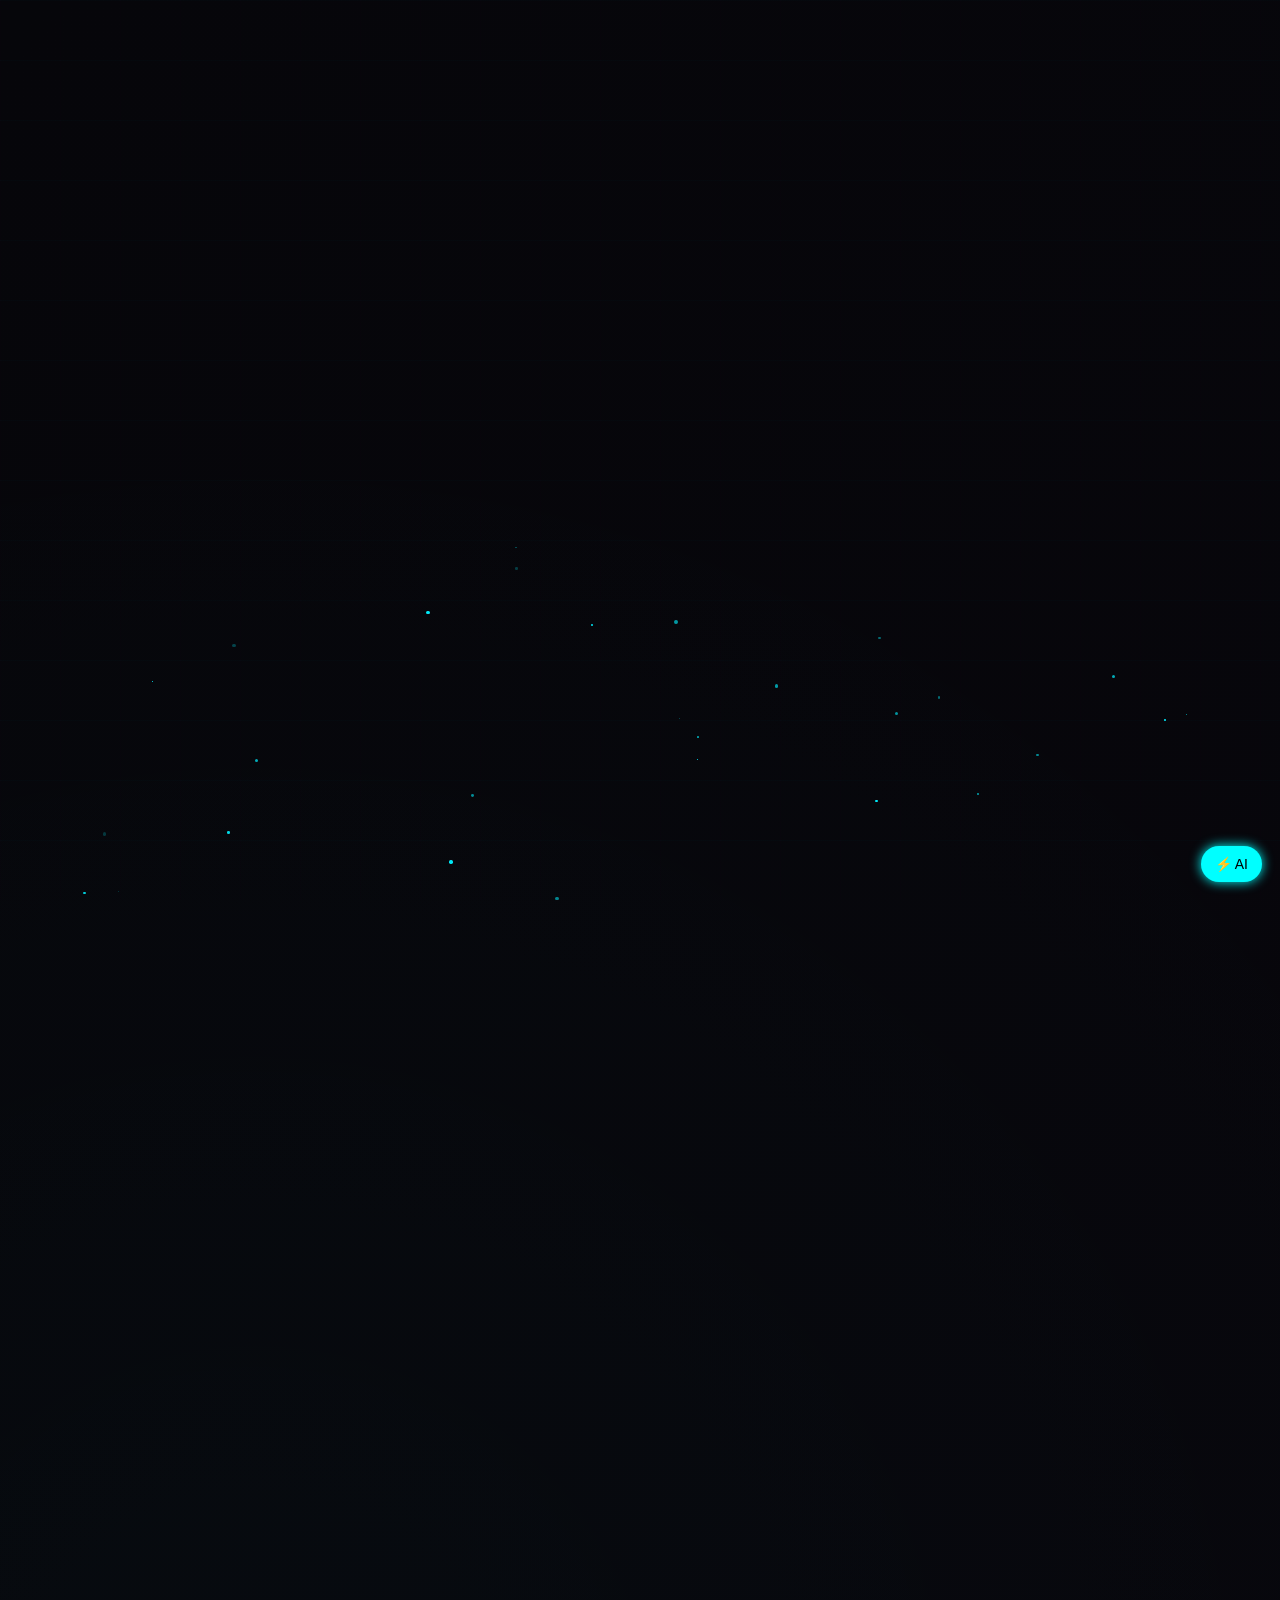
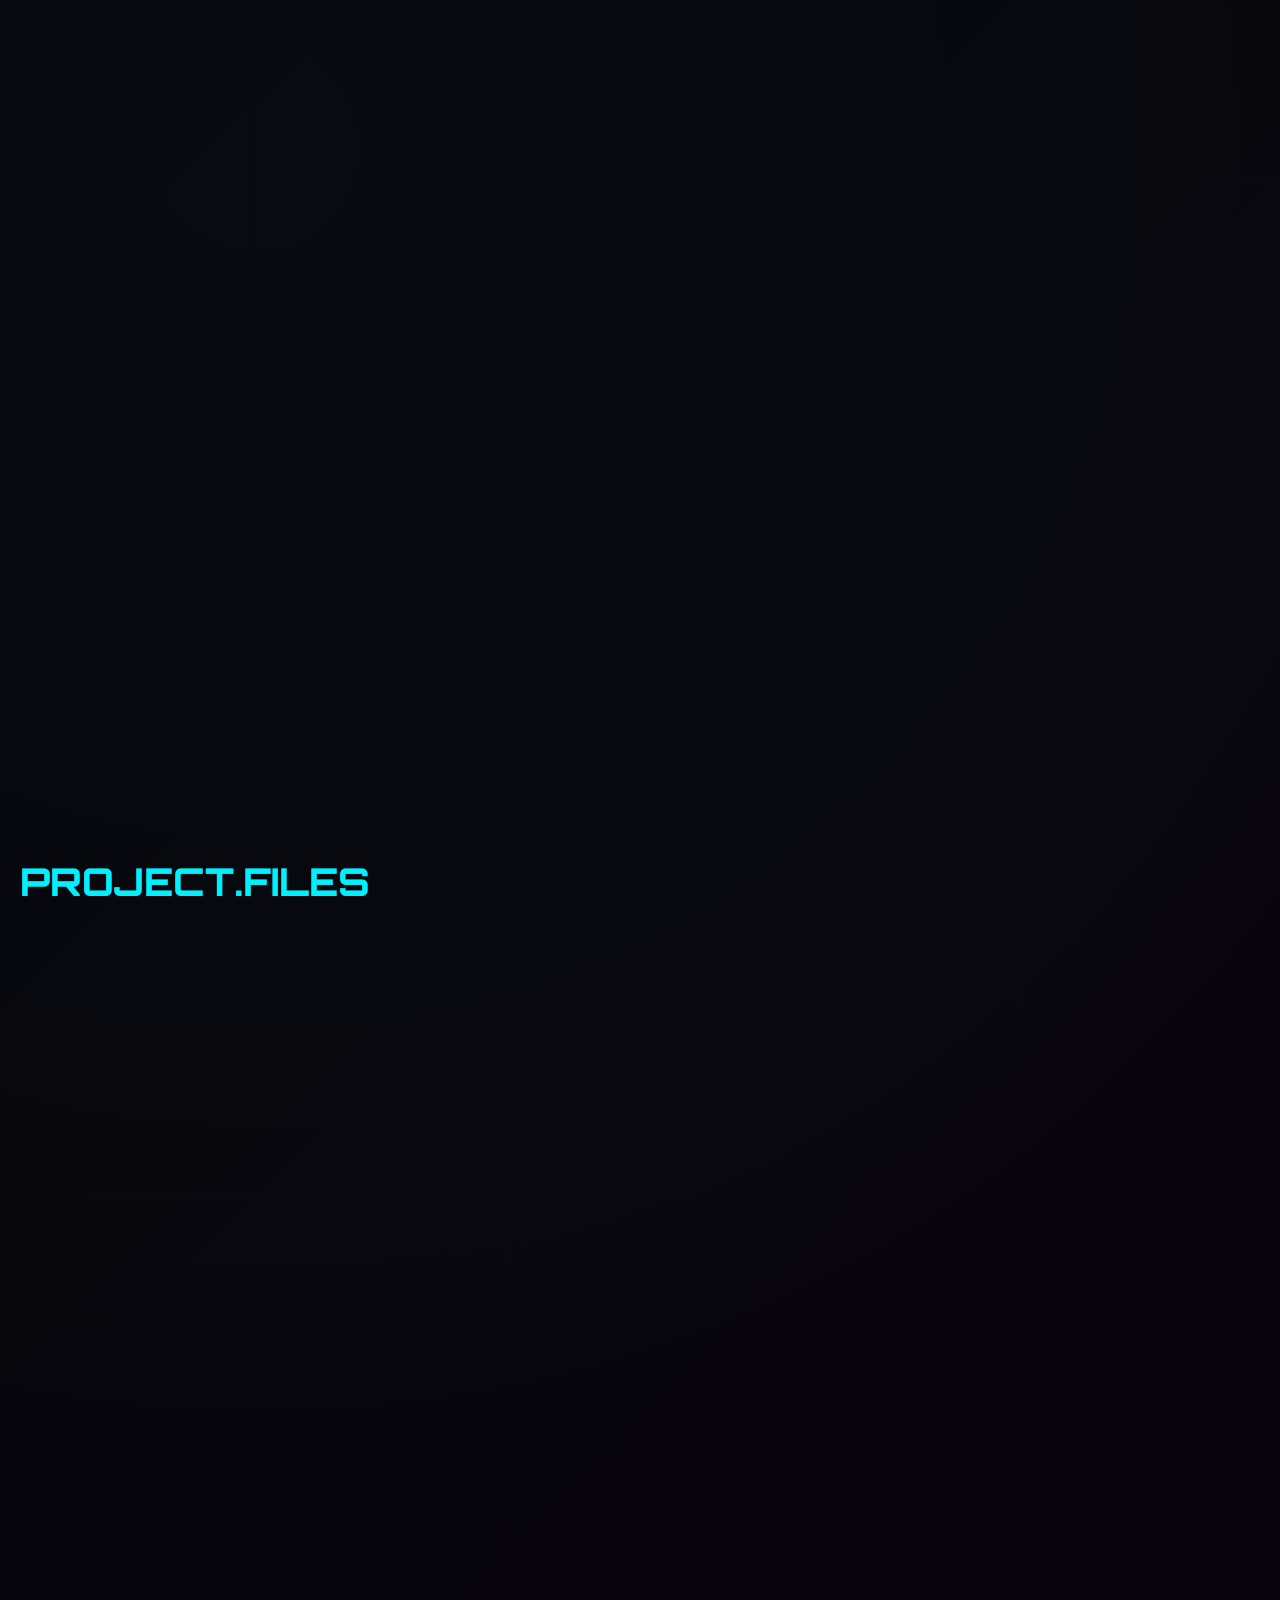
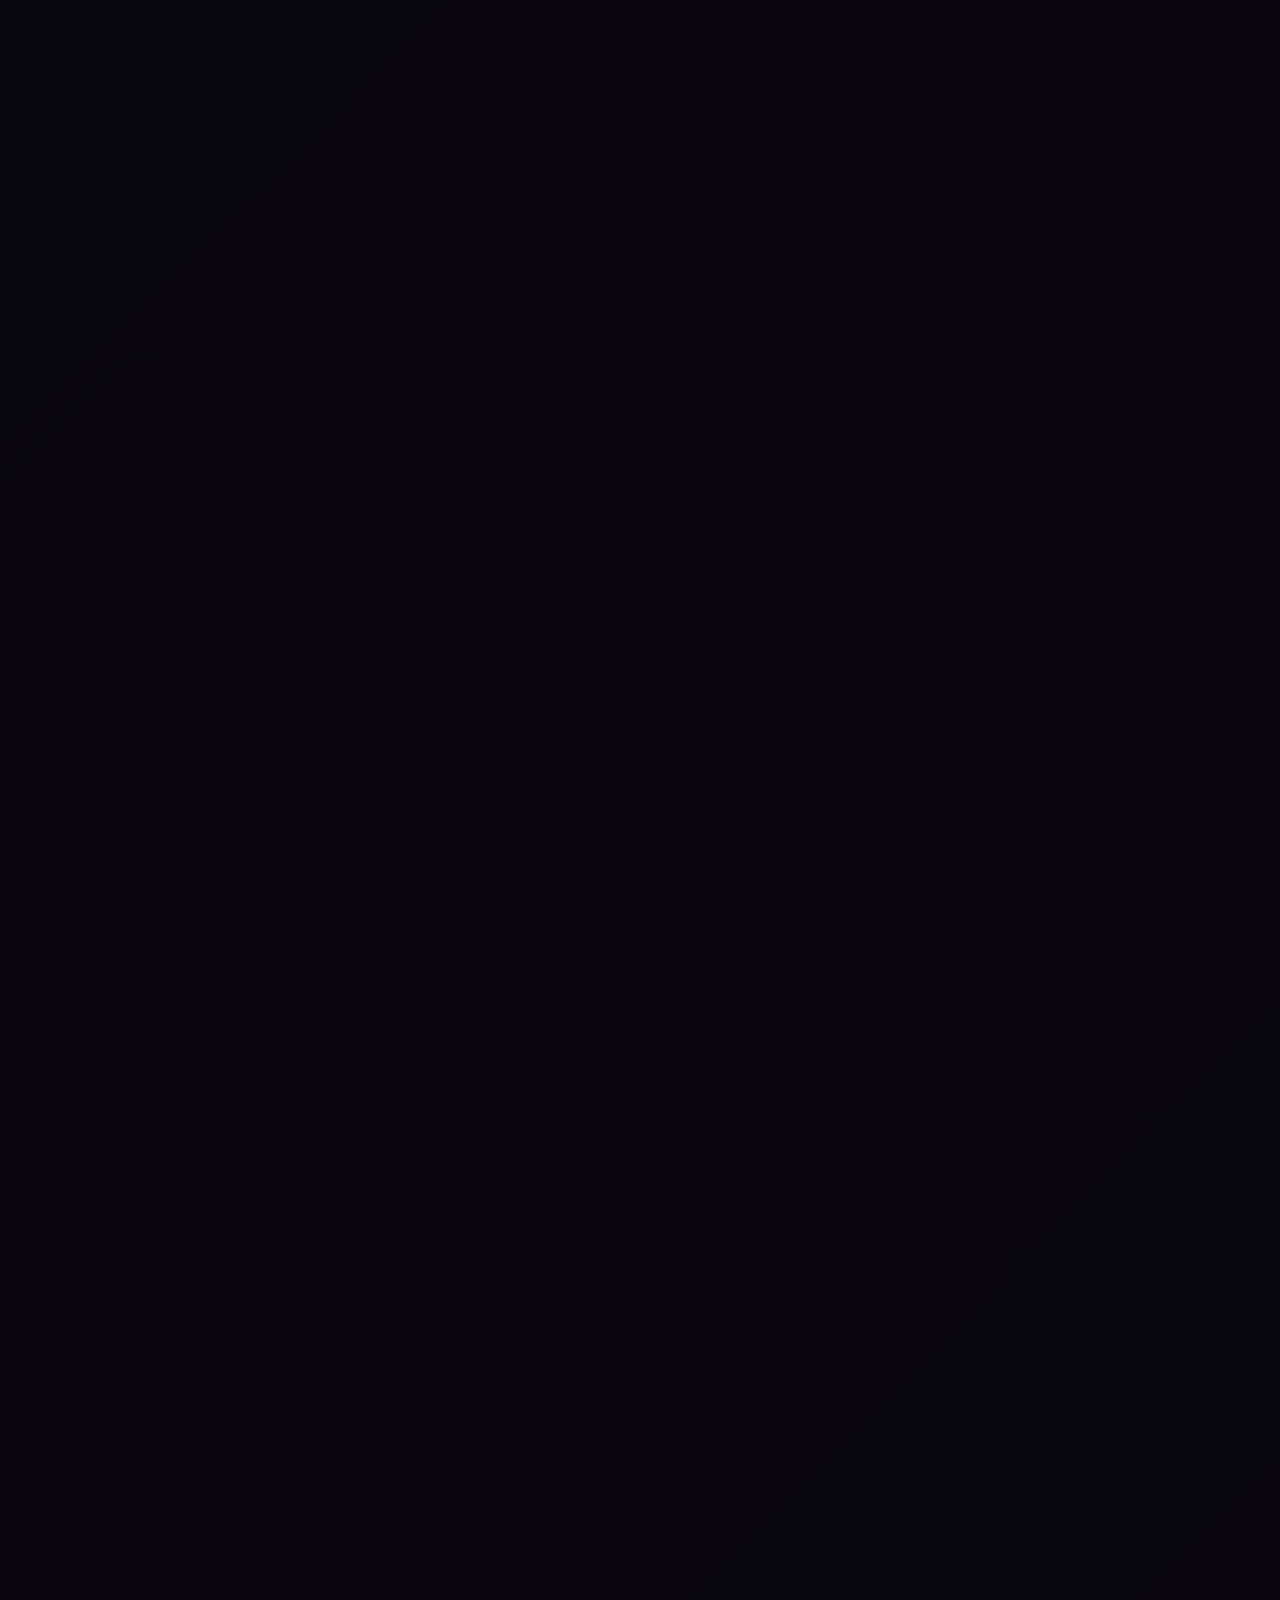
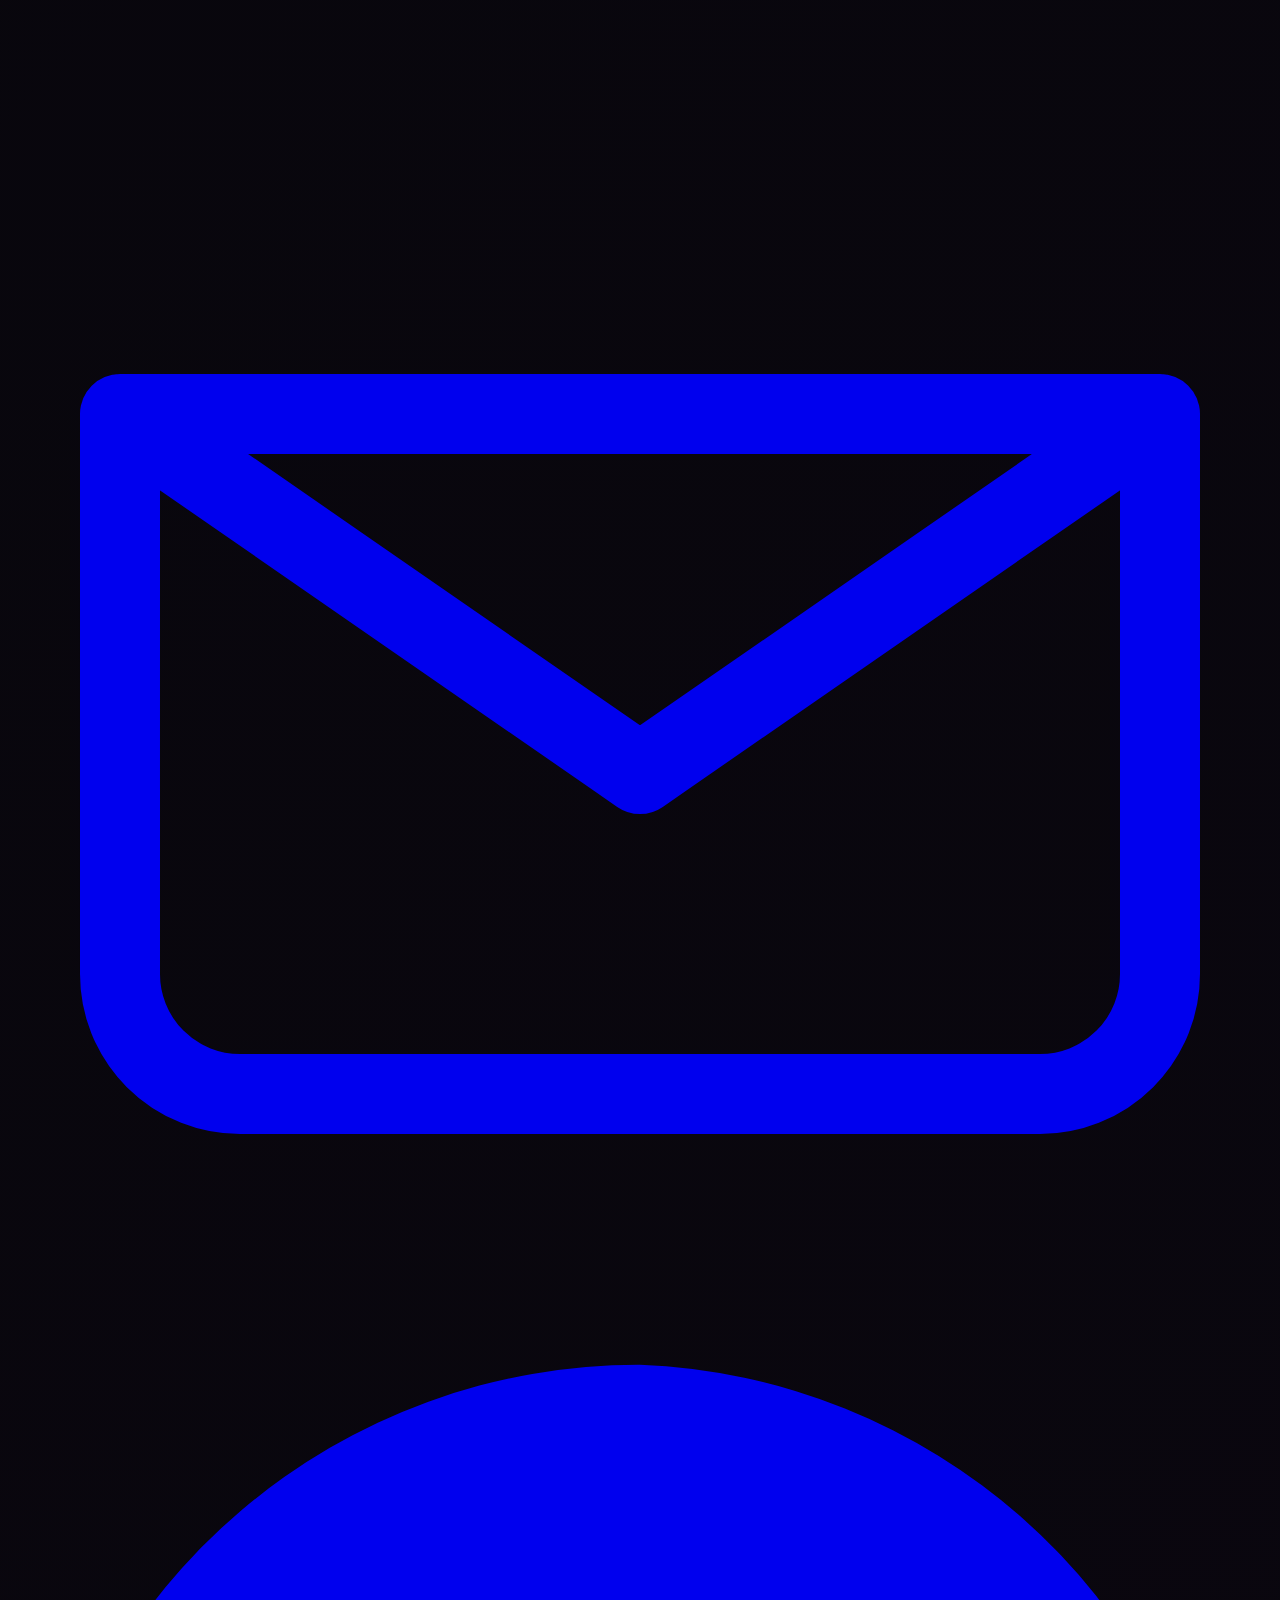
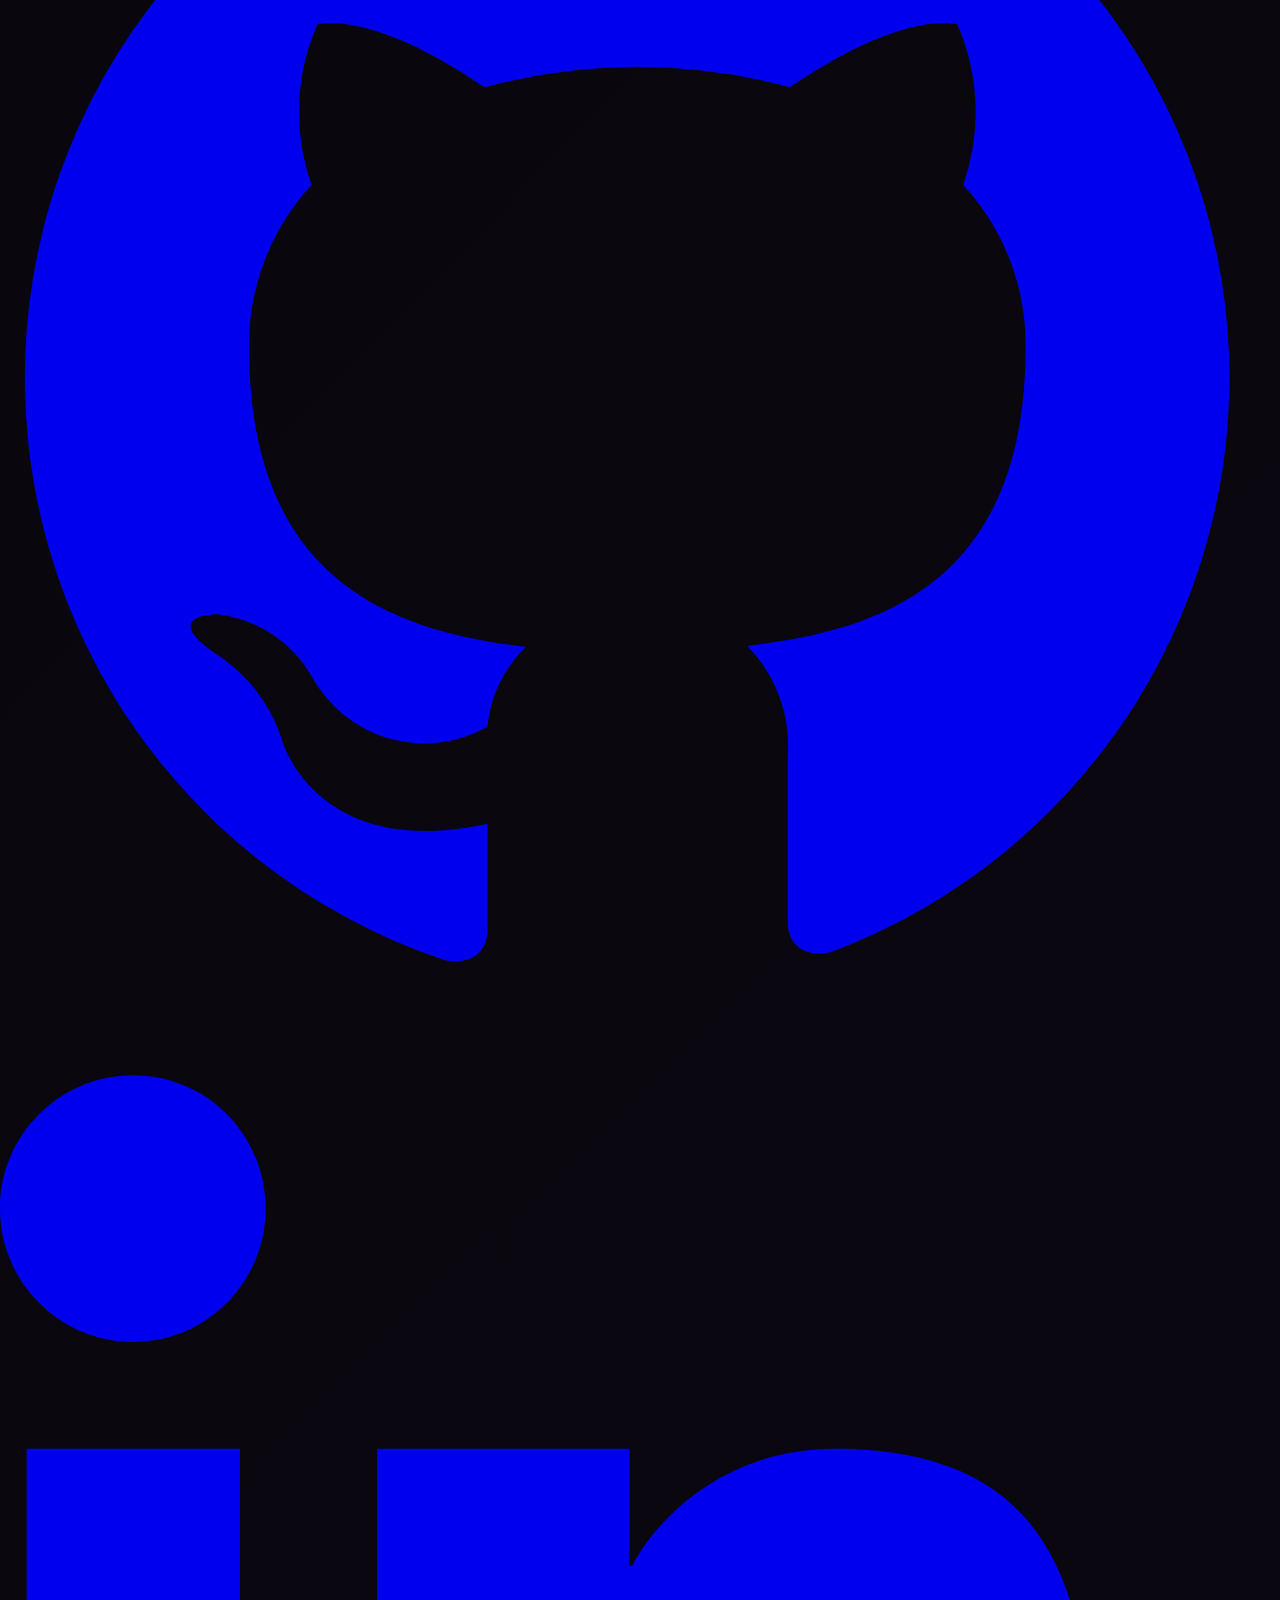
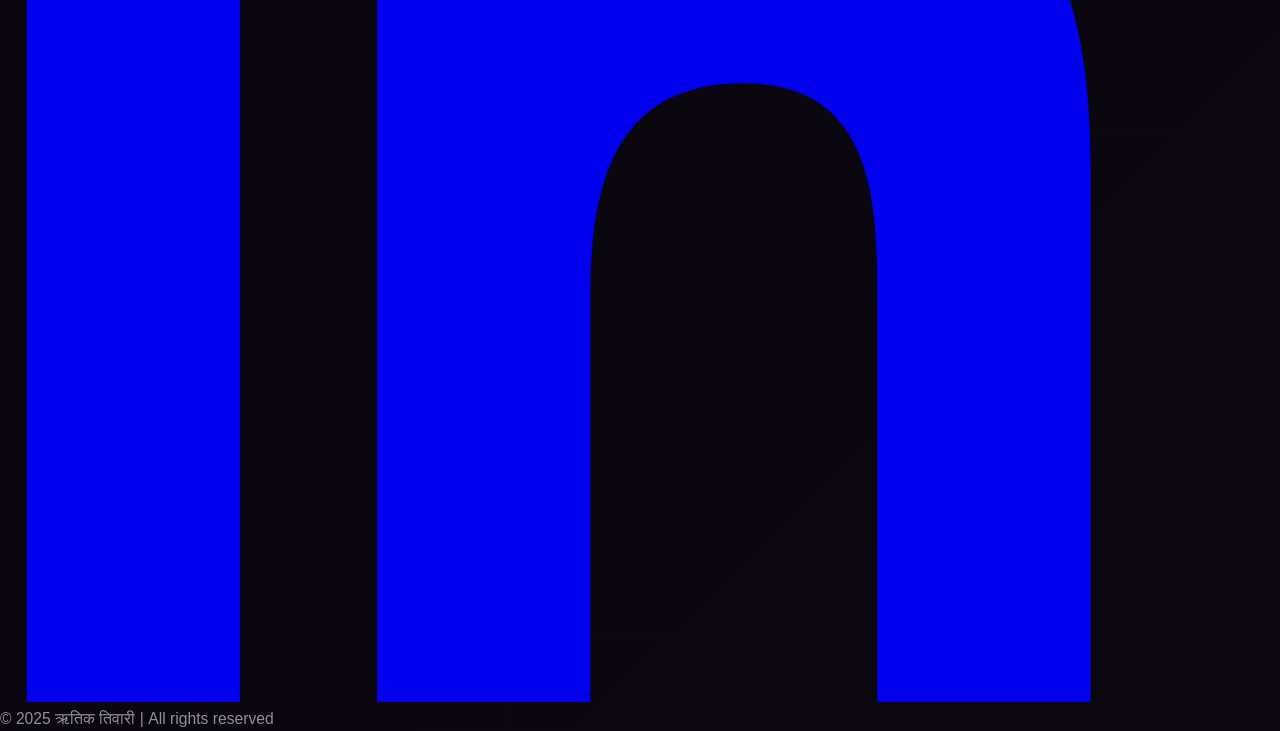
==== commit fd73d9d2: "animation add" ====
--- a/index.html
+++ b/index.html
@@ -54,7 +54,7 @@
   <div id="particles-container" aria-hidden="true"></div>
 
   <!-- Header / Nav -->
-  <header>
+  <header class="hidden-anim">
     <nav class="glass p-3 rounded-xl">
       <div class="brand neon">ER.RITIK</div>
       <div class="nav-links">
@@ -68,7 +68,7 @@
   </header>
 
   <!-- HERO -->
-  <section id="home" class="hero">
+  <section id="home" class="hero hidden-anim">
     <div class="hero-card glass rounded-2xl mx-auto">
       <div class="holo"></div>
       <div class="hero-grid">
@@ -78,10 +78,10 @@
           <p class="muted mt-3">Frontend Developer · IT Student · Cybersecurity Enthusiast</p>
           <p class="muted mt-4">Transforming ideas into interactive experiences — web apps, DSA solutions, and secure systems.</p>
           <div class="mt-6 flex flex-wrap gap-3">
-            <a class="btn-cyber" href="#projects">ACCESS PROJECTS</a>
-            <a class="btn-cyber" href="#contact">ESTABLISH LINK</a>
+            <a class="btn-cyber hidden-anim" href="#projects">ACCESS PROJECTS</a>
+            <a class="btn-cyber hidden-anim" href="#contact">ESTABLISH LINK</a>
             <!-- Resume download -->
-            <a class="btn-cyber" href="./Fin.pdf" download style="border-color:var(--mg); color:var(--mg);">DOWNLOAD RESUME</a>
+            <a class="btn-cyber hidden-anim" href="./Fin.pdf" download style="border-color:var(--mg); color:var(--mg);">DOWNLOAD RESUME</a>
           </div>
 
           <div class="mt-6 text-xs font-mono text-cyan-200">
@@ -92,7 +92,7 @@
         </div>
 
         <!-- Hologram / Avatar column -->
-        <div class="avatar-box" style="display:flex;align-items:center;justify-content:center;">
+        <div class="avatar-box " style="display:flex;align-items:center;justify-content:center;">
           <div class="card rounded-full glass" style="width:320px;height:320px;display:flex;align-items:center;justify-content:center;position:relative;">
             <svg width="180" height="180" viewBox="0 0 24 24" fill="none" style="opacity:.95">
               <circle cx="12" cy="12" r="10" stroke="rgba(0,240,255,0.12)" stroke-width="1.5">
@@ -108,7 +108,7 @@
   </section>
 
   <!-- ABOUT -->
-  <section id="about">
+  <section id="about" class="hidden-anim">
     <div class="max-w-6xl mx-auto">
       <div class="flex flex-col md:flex-row gap-8 items-start">
         <div class="md:w-2/3">
@@ -148,7 +148,7 @@
   </section>
 
   <!-- SKILLS -->
-  <section id="skills" class="bg-black/20">
+  <section id="skills" class="bg-black/20 hidden-anim">
     <div class="max-w-6xl mx-auto">
       <h2>TECH.STACK</h2>
       <div class="mt-6 grid grid-cols-2 sm:grid-cols-3 md:grid-cols-6 gap-4">
@@ -225,7 +225,7 @@
         </article-->
 
         <!-- To-Do App -->
-        <article class="project-card card">
+        <article class="project-card card hidden-anim">
           <div class="text-xs font-mono text-cyan-200">PROJECT_001</div>
           <h3 class="neon mt-1">To-Do List App</h3>
           <p class="muted mt-2">Vanilla JS task manager with localStorage, filters, and animations — great practice for state & UI.</p>
@@ -236,7 +236,7 @@
         </article>
 
         <!-- Quiz App -->
-        <article class="project-card card">
+        <article class="project-card card hidden-anim">
           <div class="text-xs font-mono text-cyan-200">PROJECT_002</div>
           <h3 class="neon mt-1">Quiz Application</h3>
           <p class="muted mt-2">JS-based quiz with timer, scoring and question bank — used for practice & interviews prep.</p>
@@ -257,7 +257,7 @@
         </article-->
 
         <!-- portfolio -->
-        <article class="project-card card">
+        <article class="project-card card hidden-anim">
   <div class="text-xs font-mono text-cyan-200">PROJECT_003</div>
   <h3 class="neon mt-1">Personal Portfolio</h3>
   <p class="muted mt-2">
@@ -285,7 +285,7 @@
           </div>
         </article-->
         <!-- Price Range Slider -->
-<article class="project-card card">
+<article class="project-card card hidden-anim">
   <div class="text-xs font-mono text-cyan-200">PROJECT_004</div>
   <h3 class="neon mt-1">Price Range Slider (Interactive UI)</h3>
   <p class="muted mt-2">
@@ -297,7 +297,7 @@
   </div>
 </article>
 <!-- Resume ATS Checker -->
-<article class="project-card card">
+<article class="project-card card hidden-anim">
   <div class="text-xs font-mono text-cyan-200">PROJECT_005</div>
   <h3 class="neon mt-1">Resume ATS Checker (AI-Powered)</h3>
   <p class="muted mt-2">
@@ -311,7 +311,7 @@
 </article>
 <!--IMAGE TO URL-->
 <!-- Image Uploader -->
-<article class="project-card card">
+<article class="project-card card hidden-anim">
   <div class="text-xs font-mono text-cyan-200">PROJECT_006</div>
   <h3 class="neon mt-1">Image Uploader (HTML / CSS / JS)</h3>
   <p class="muted mt-2">
@@ -325,7 +325,7 @@
   </div>
 </article>
 <!-- MetalMarketin.in – Full-Stack Platform -->
-<article class="project-card card">
+<article class="project-card card hidden-anim">
   <div class="text-xs font-mono text-cyan-200">PROJECT_007</div>
   <h3 class="neon mt-1">MetalMarketin.in – Full-Stack B2B Metal Marketplace</h3>
 
@@ -347,7 +347,7 @@
     <a class="btn-cyber" href="https://metalmarketin.com/" target="_blank" rel="noopener">Live Project</a>
   </div>
 </article>
-<article class="project-card card">
+<article class="project-card card hidden-anim">
   <div class="text-xs font-mono text-cyan-200">PROJECT_008</div>
   <h3 class="neon mt-1">Arshiv World – Admission Counselling Platform</h3>
   <p class="muted mt-2">
@@ -366,7 +366,7 @@
     </a>
   </div>
 </article>
-<article class="project-card card">
+<article class="project-card card hidden-anim">
   <div class="text-xs font-mono text-cyan-200">PROJECT_009</div>
   <h3 class="neon mt-1">ABES Java Code Editor – Custom Java IDE with Embedded Tomcat</h3>
   <p class="muted mt-2">
@@ -391,7 +391,7 @@
   </section>
 
   <!-- CONTACT -->
-  <section id="contact" class="bg-black/10">
+  <section id="contact" class="bg-black/10 hidden-anim">
     <div class="max-w-4xl mx-auto">
       <h2>COMM.LINK</h2>
       <div class="mt-6 grid md:grid-cols-2 gap-6">
--- a/style.css
+++ b/style.css
@@ -191,4 +191,38 @@
   box-shadow: 0 0 8px #0ff;
 }
 
-/* ===== END ===== */+/* ===== END ===== */
+/* ===== SCROLL ANIMATION ===== */
+
+.hidden-anim {
+  opacity: 0;
+  transform: translateY(40px);
+  transition: all 0.8s ease;
+}
+
+.show-anim {
+  opacity: 1;
+  transform: translateY(0);
+}
+
+/* left animation */
+.left-anim {
+  transform: translateX(-60px);
+}
+
+/* right animation */
+.right-anim {
+  transform: translateX(60px);
+}
+
+/* scale animation */
+.scale-anim {
+  transform: scale(0.8);
+}
+
+/* when visible */
+.show-anim.left-anim,
+.show-anim.right-anim,
+.show-anim.scale-anim {
+  transform: translateX(0) scale(1);
+}
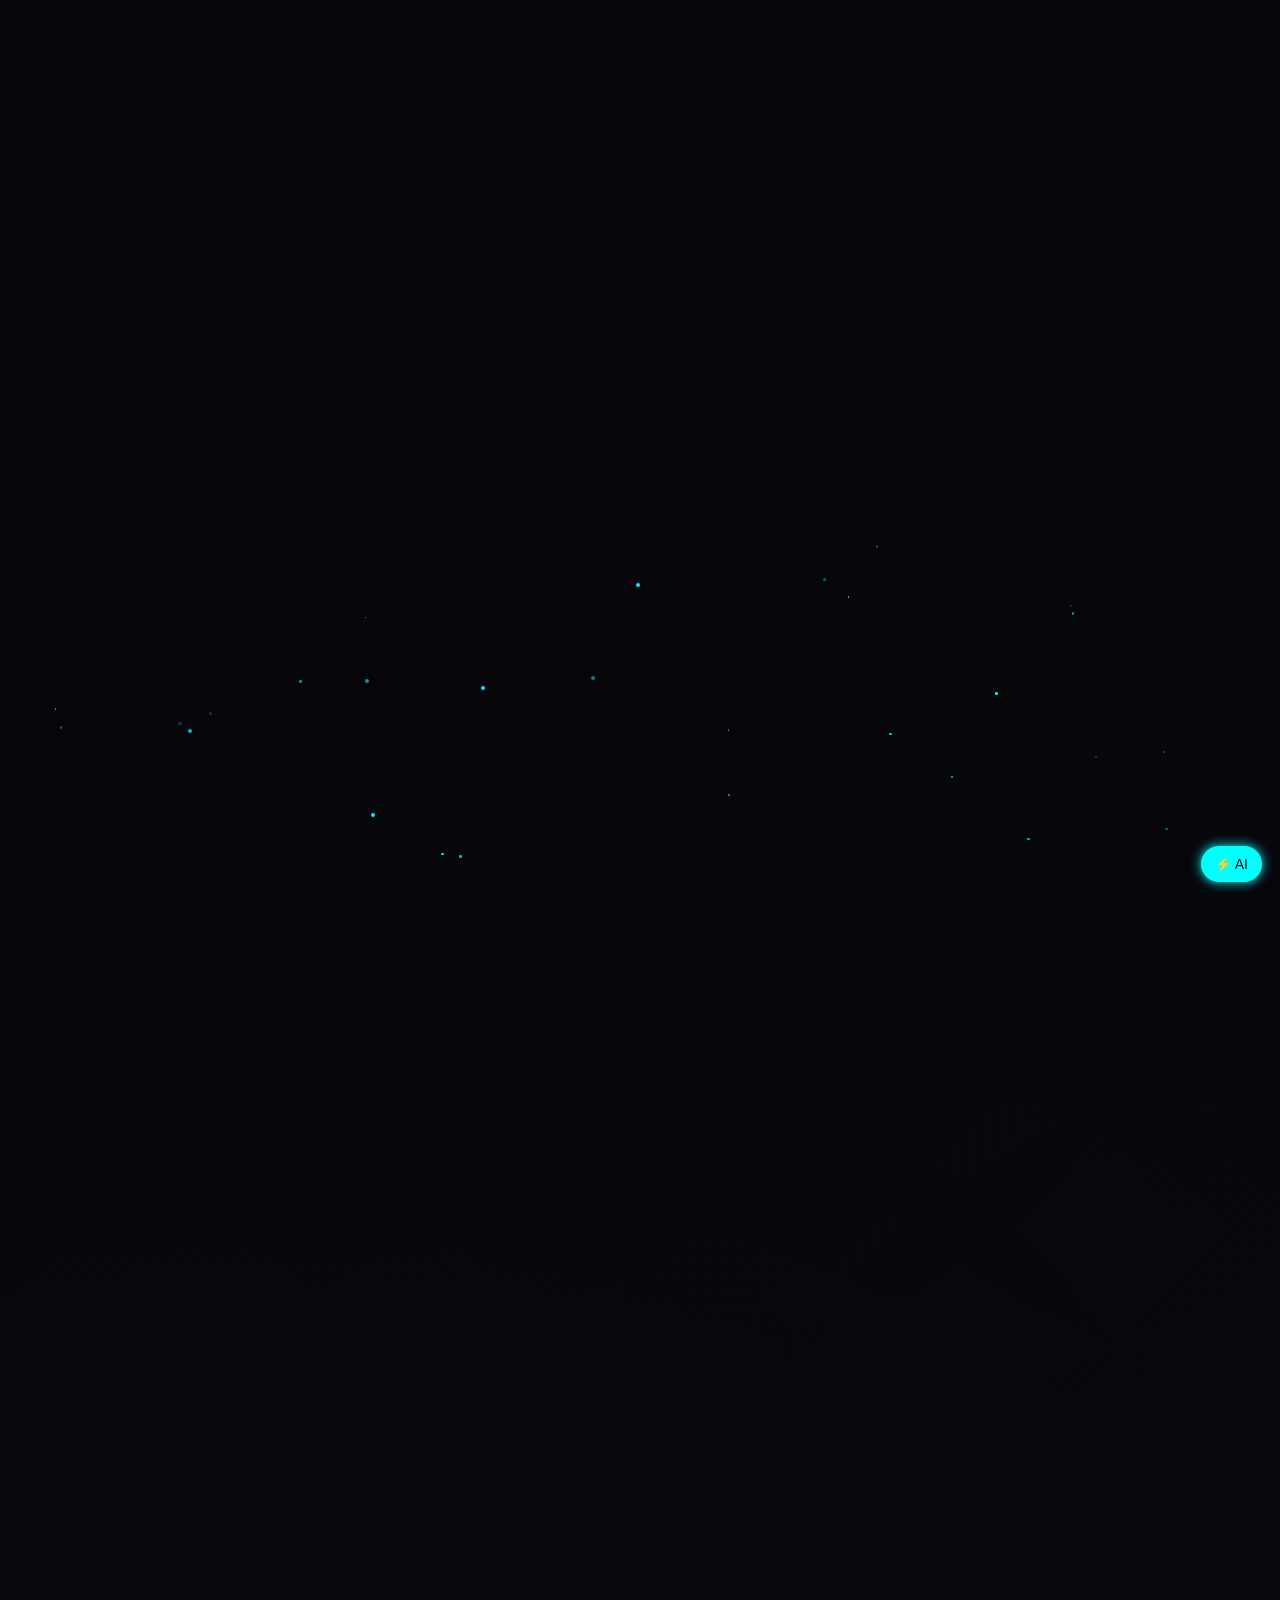
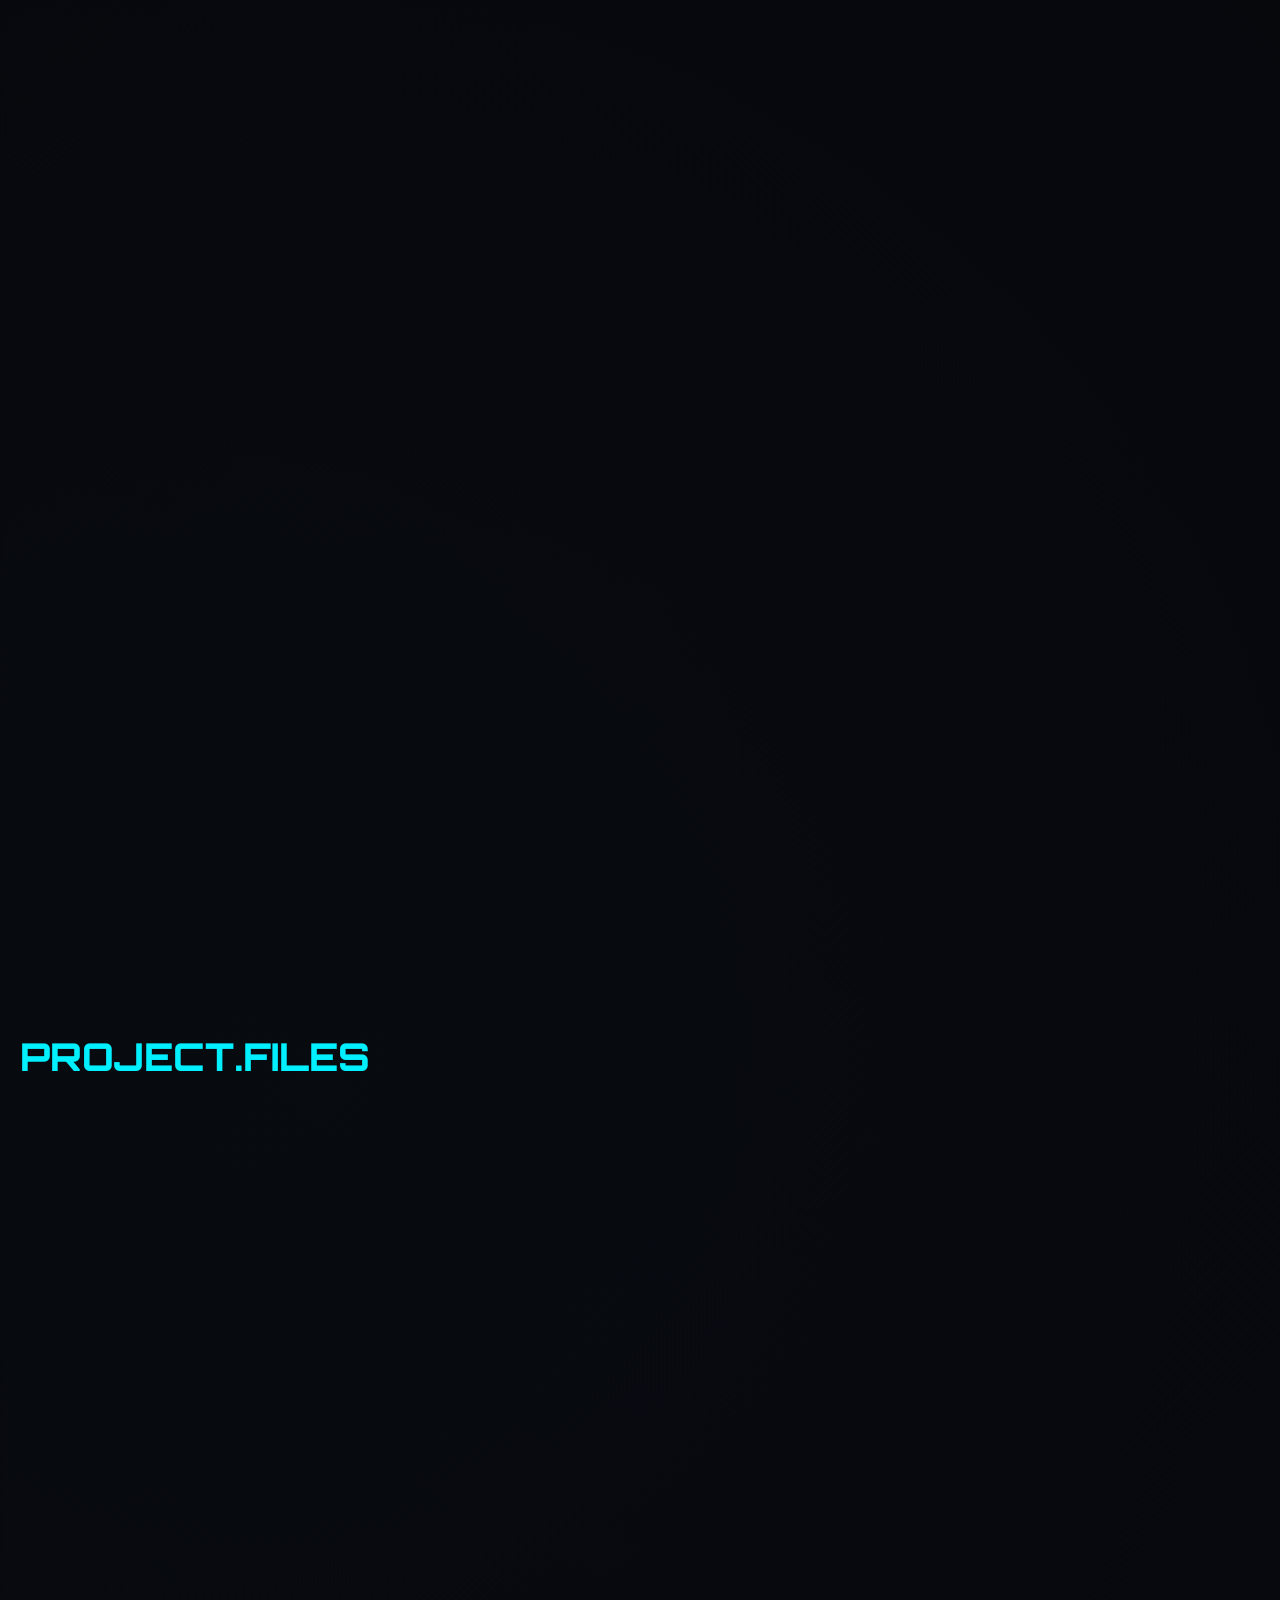
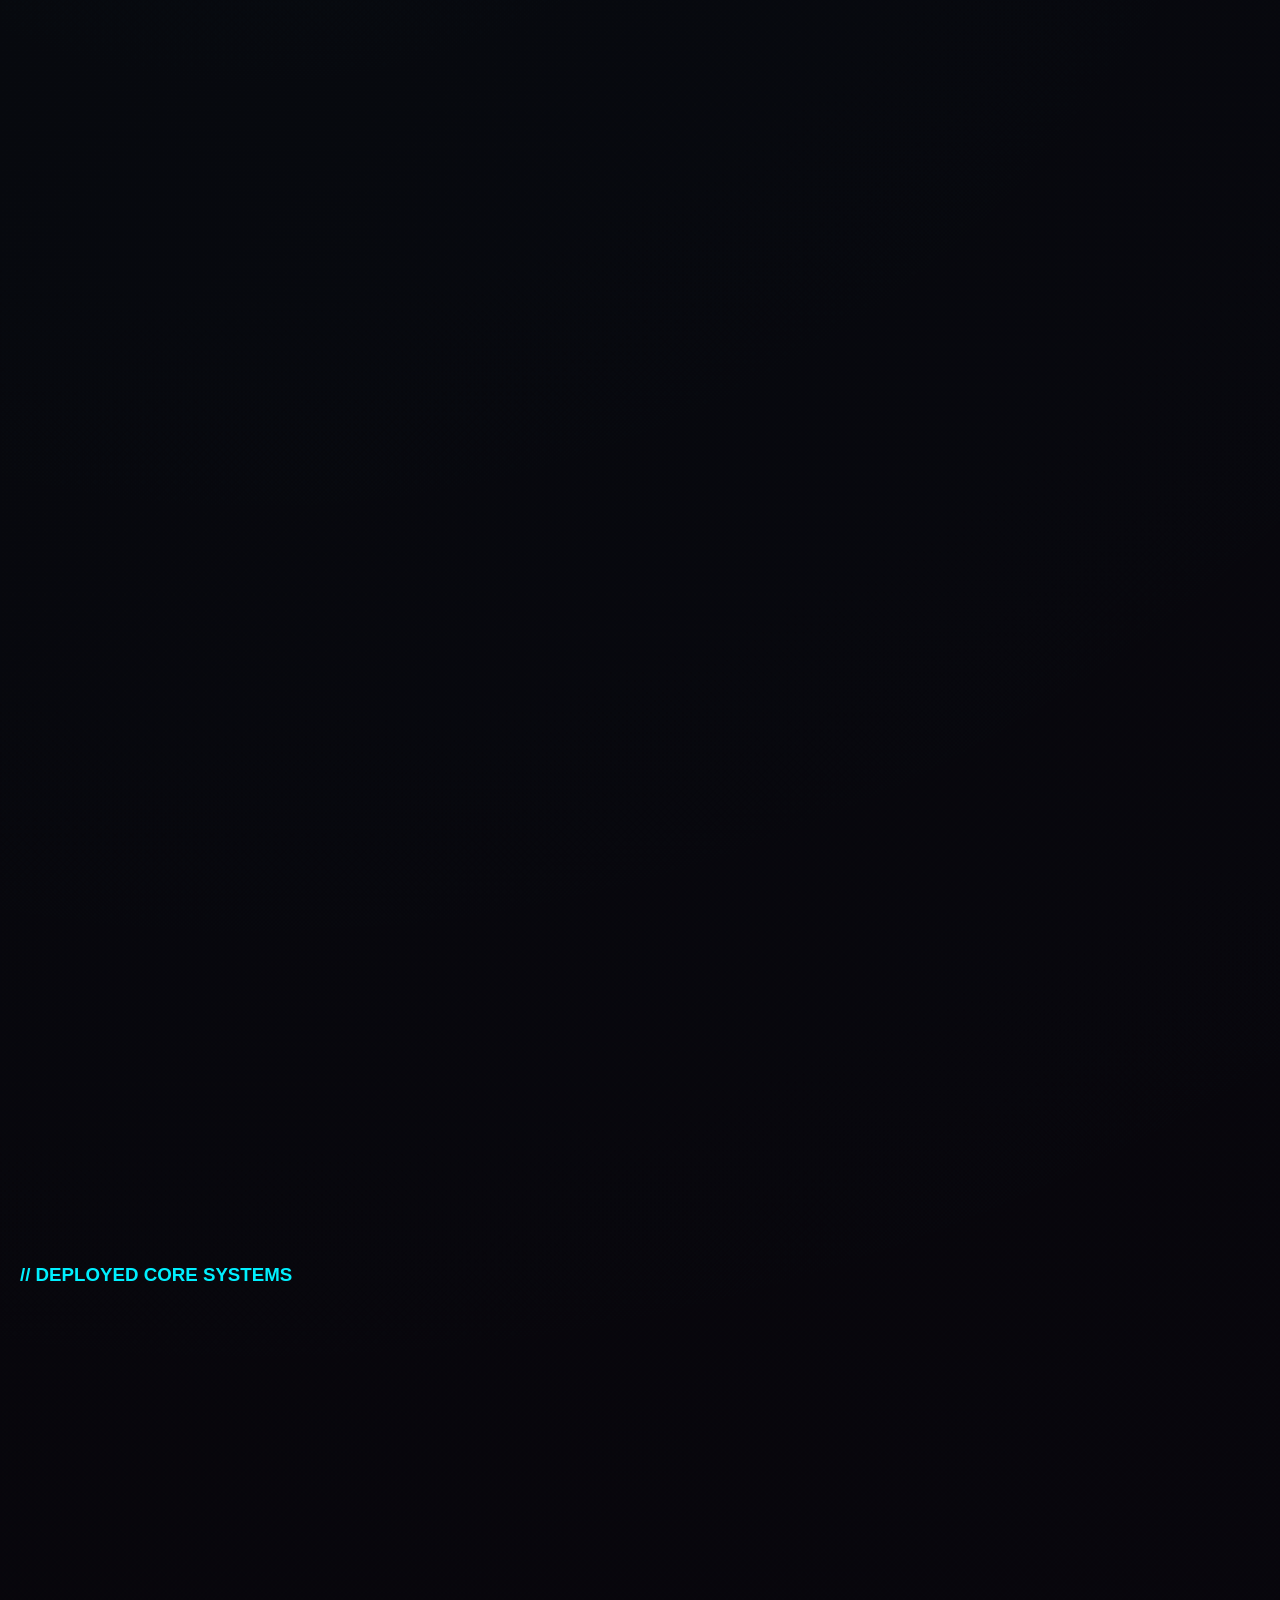
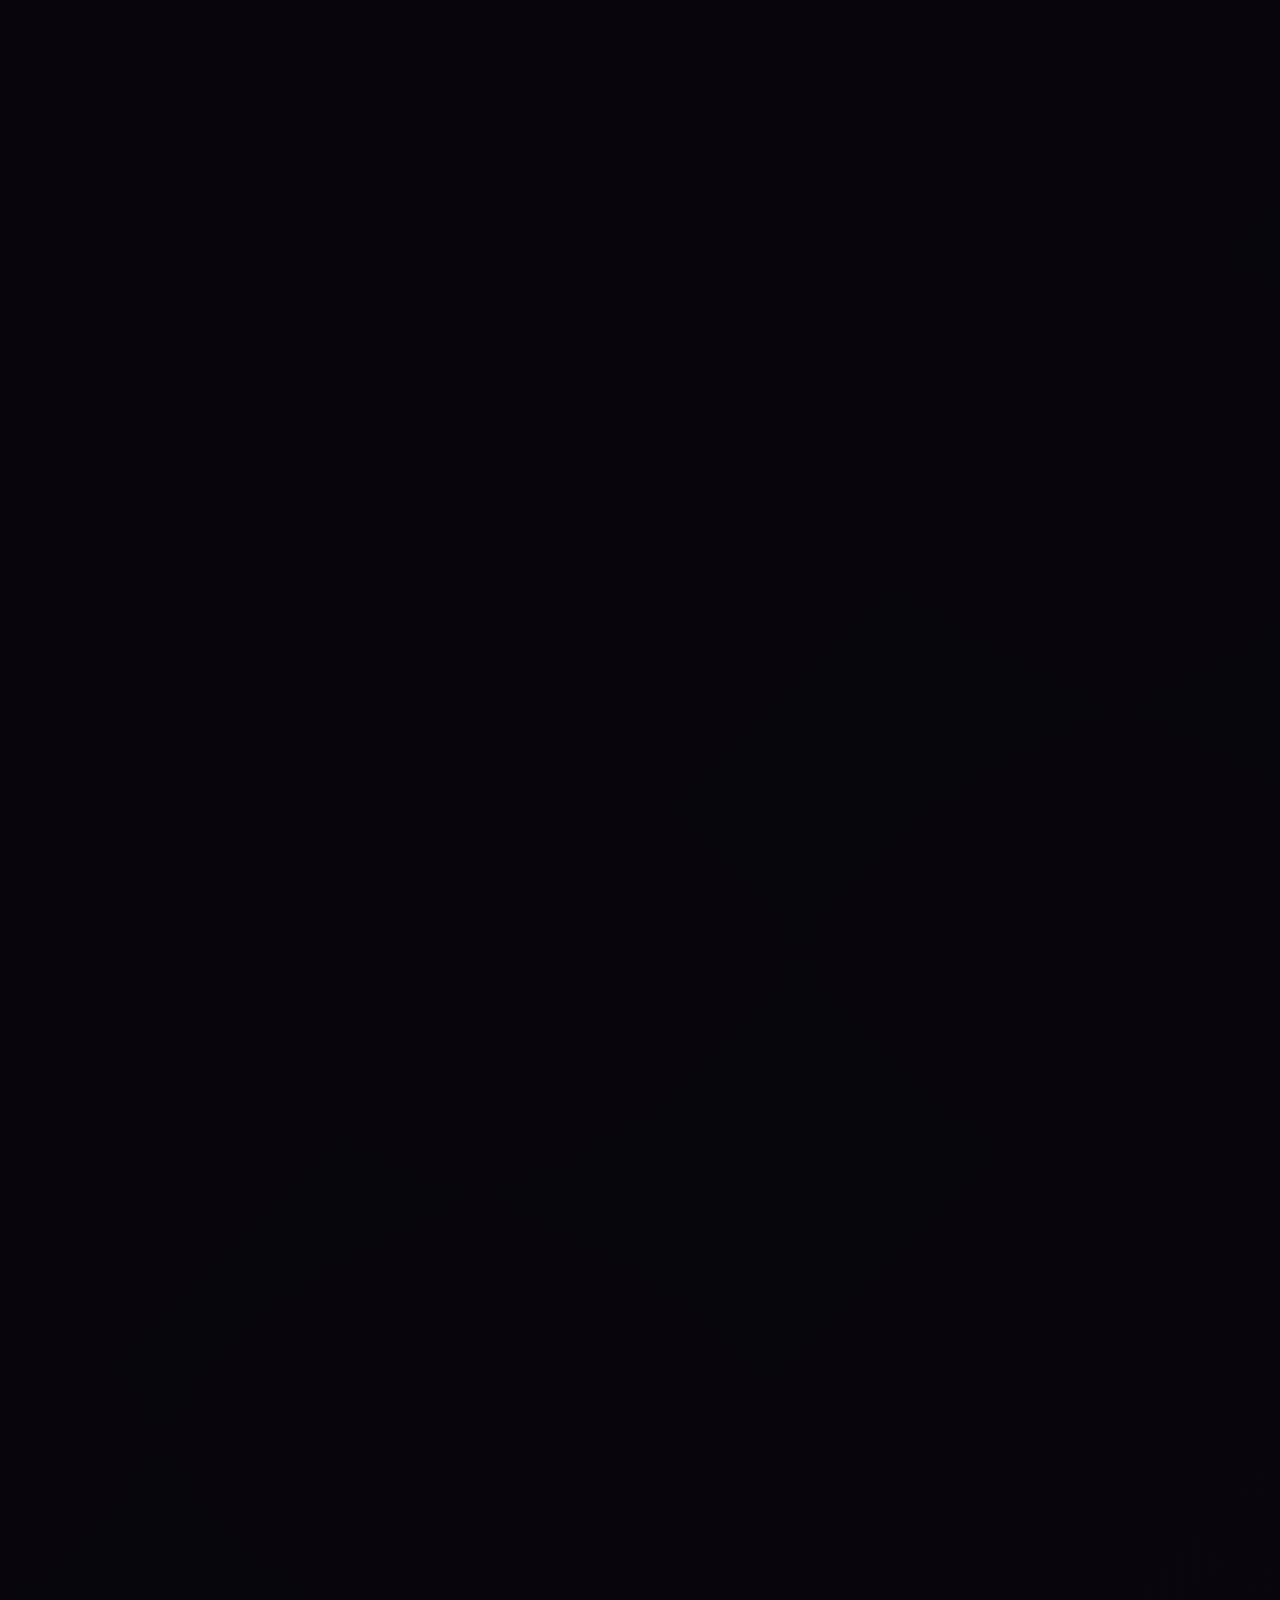
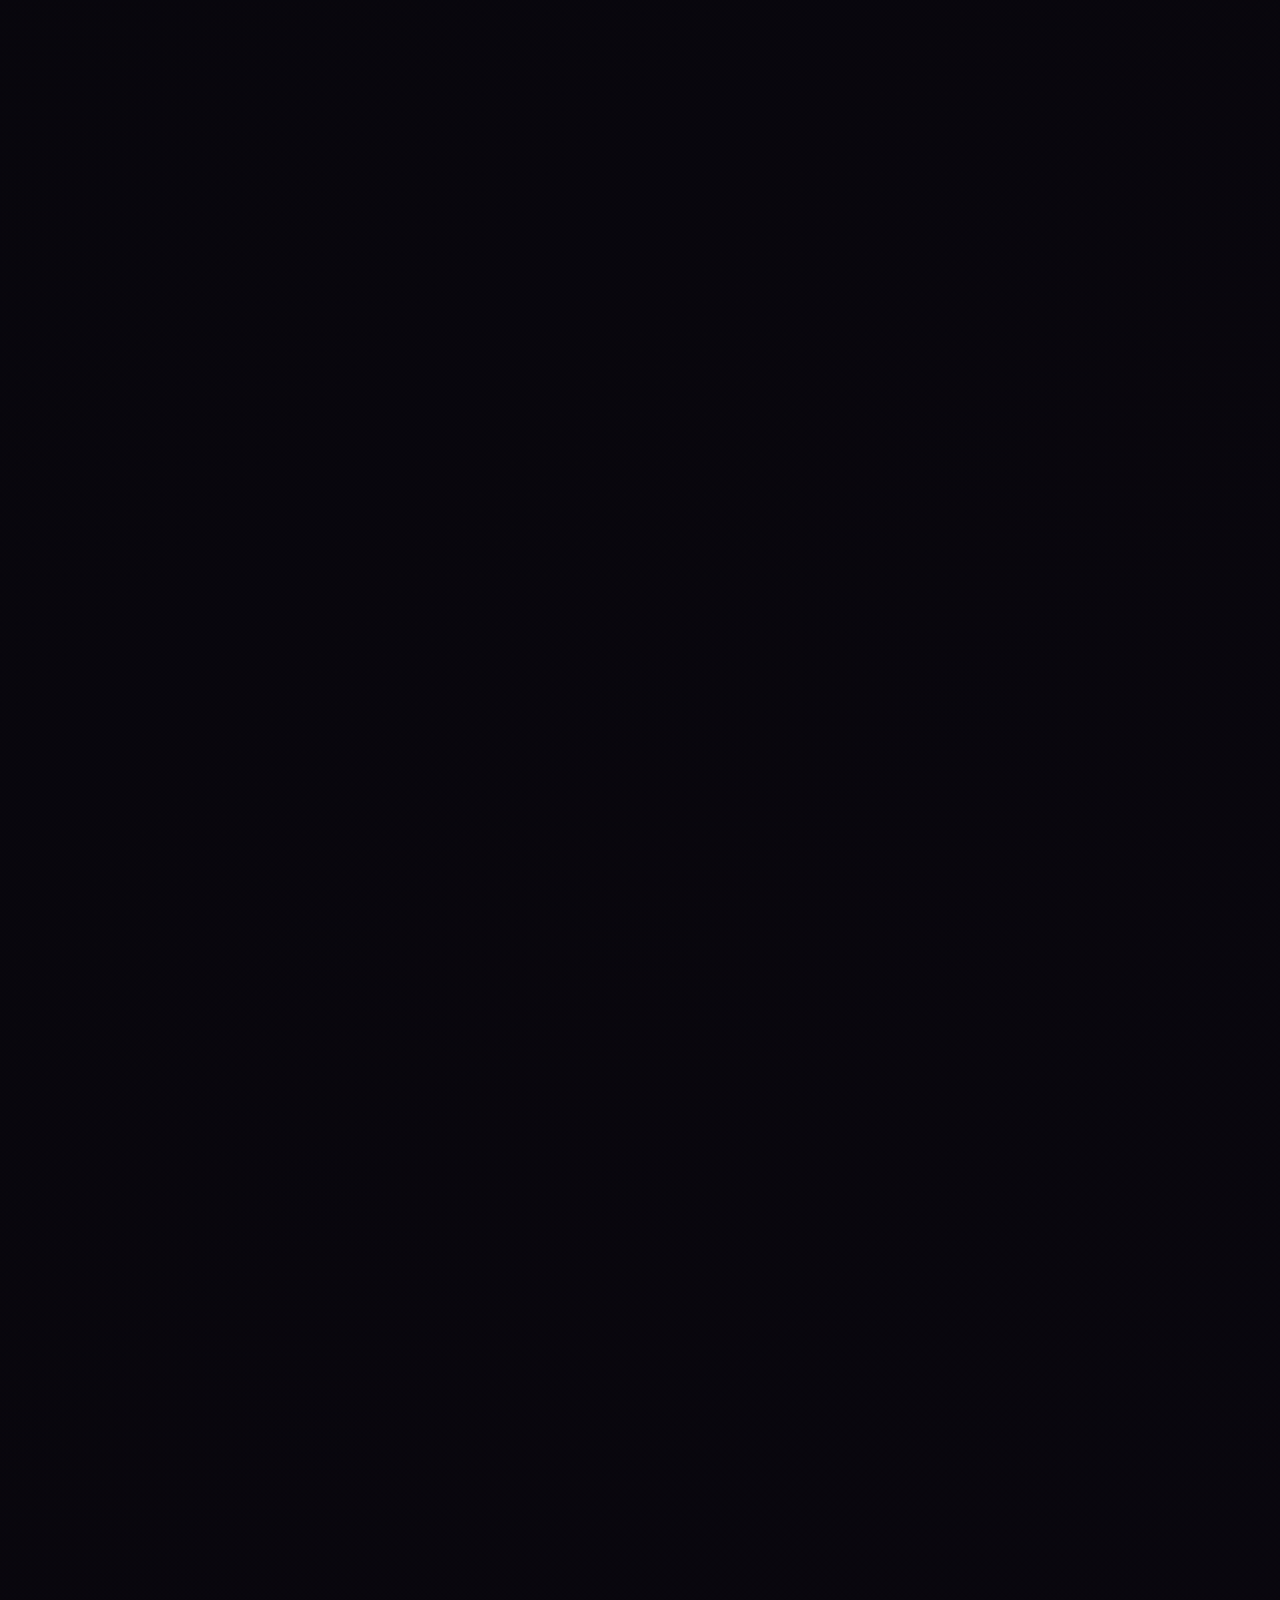
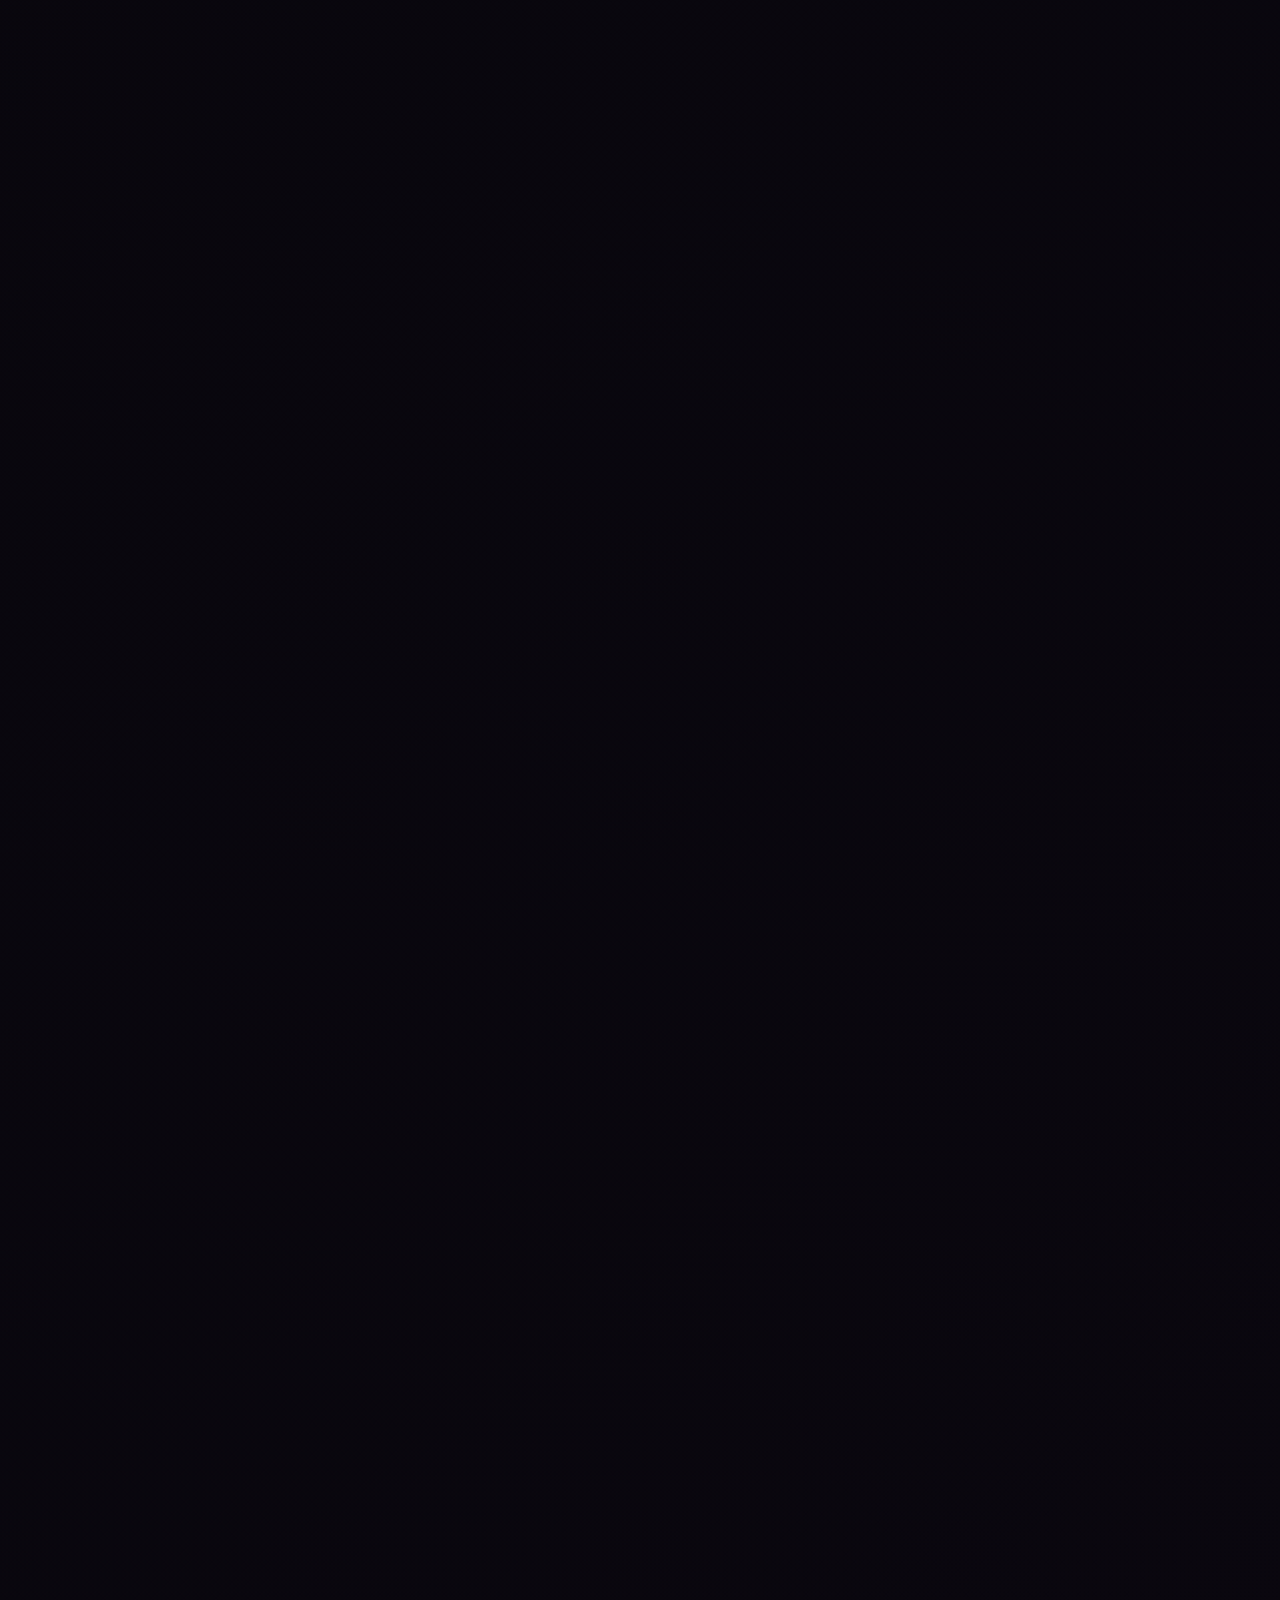
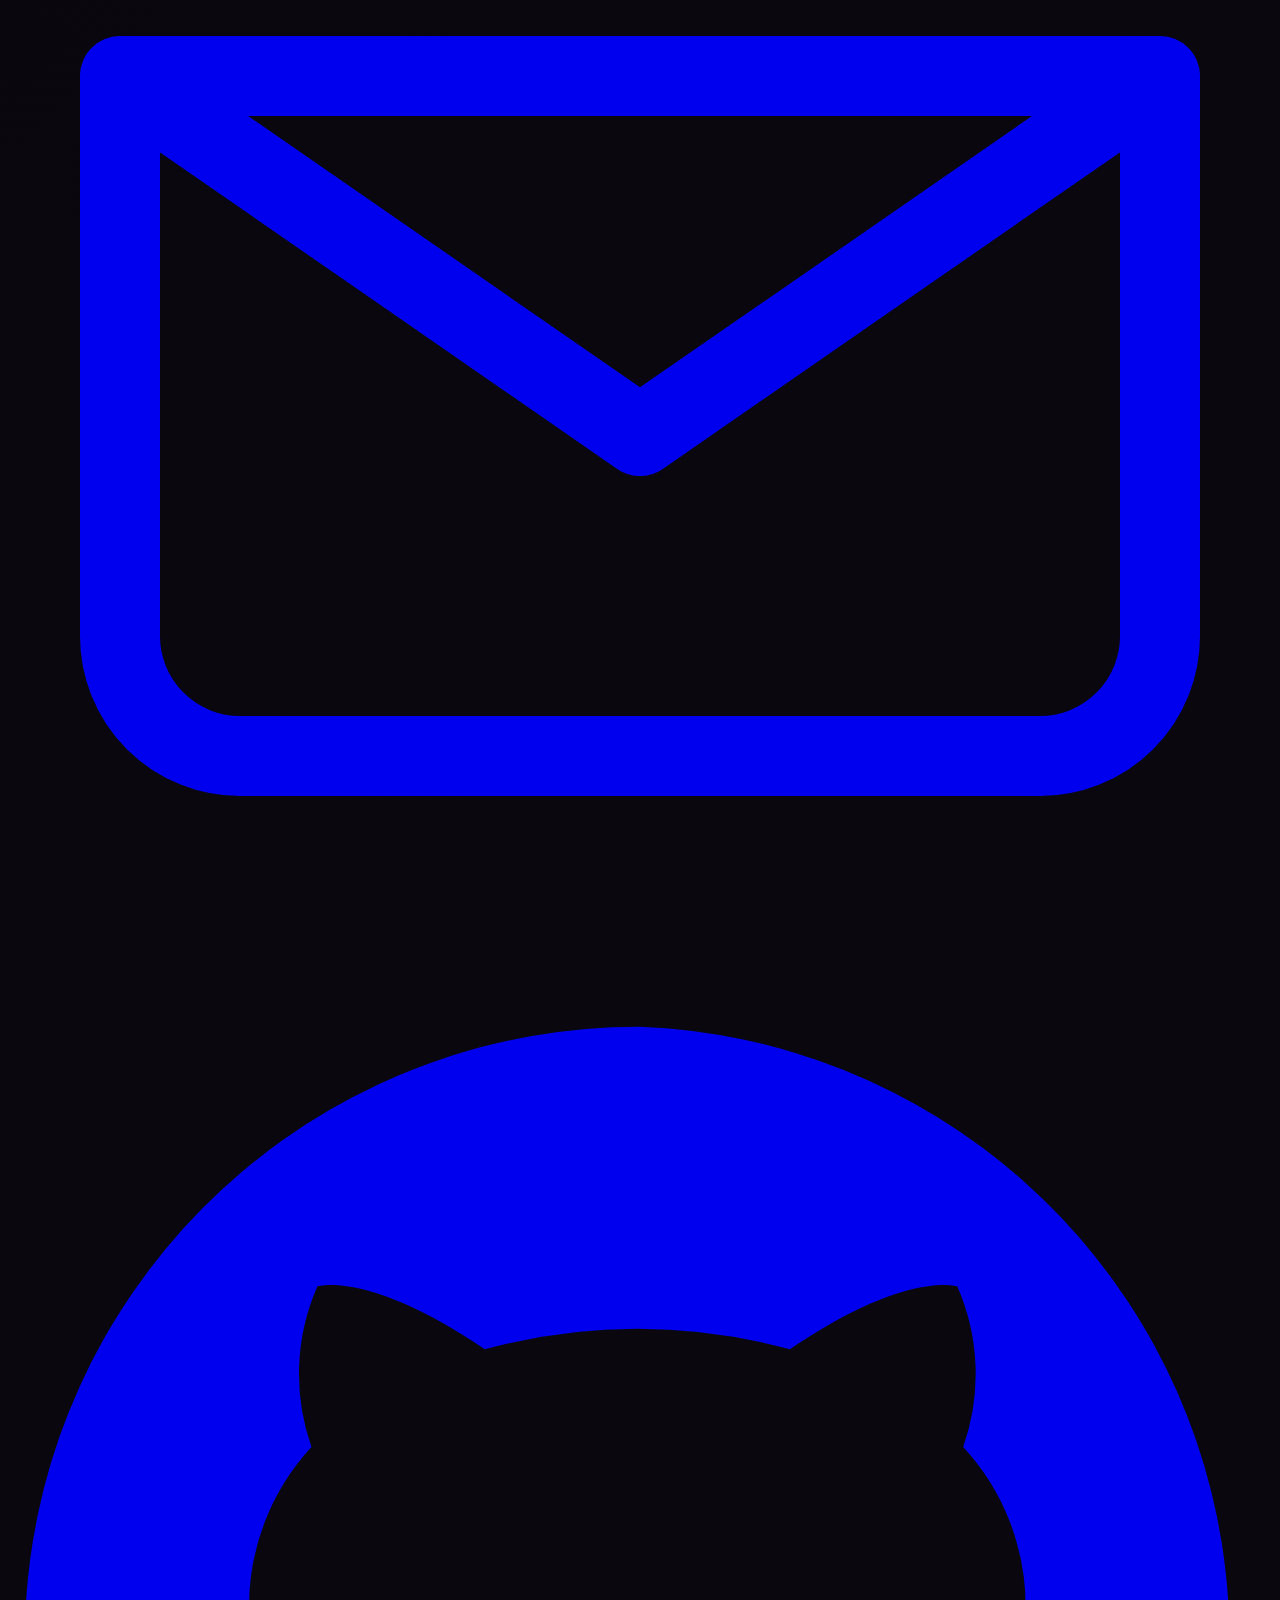
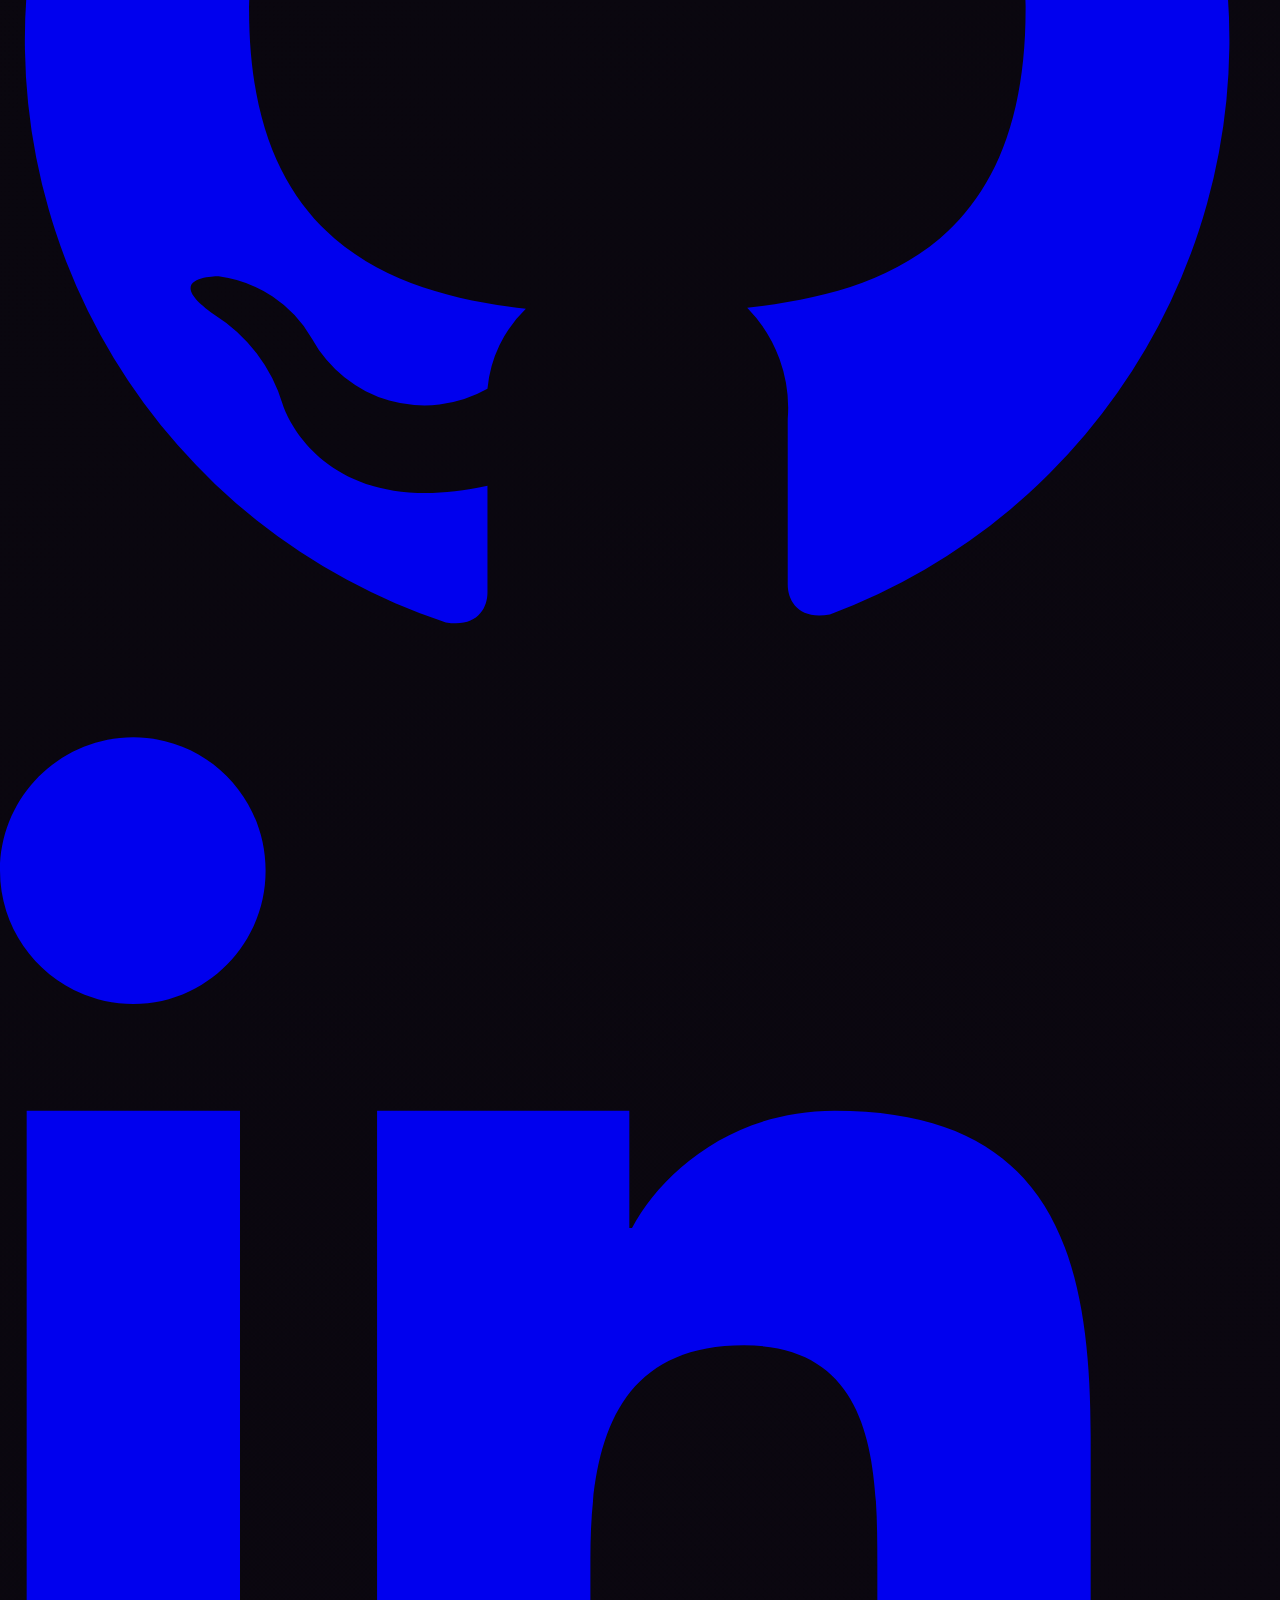
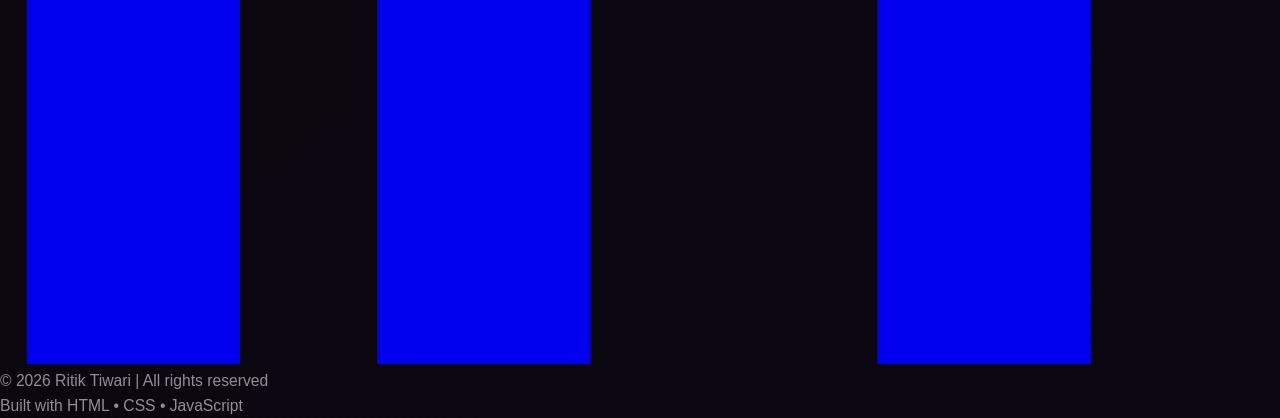
==== commit 8b0ac6b7: "update" ====
--- a/index.html
+++ b/index.html
@@ -4,9 +4,9 @@
   <meta charset="UTF-8">
   <meta name="viewport" content="width=device-width, initial-scale=1.0">
 
-  <title>Ritik Tiwari | Portfolio | Web Developer</title>
-  <meta name="description" content="Hi, I'm Ritik Tiwari — a passionate web developer,software developer skilled in HTML, CSS, JavaScript, and Python. Explore my portfolio, projects, and skills.">
-  <meta name="keywords" content="Ritik Tiwari, Ritik Tiwari Portfolio, Web Developer, Frontend Developer, JavaScript Developer, Ritik Tiwari Ghaziabad, IT Student, Ritik Tiwari Website, Ritik Tiwari Netlify, Ritik Tiwari Developer,Ritik Tiwari Software developer, Ritik Tiwari Software engineer">
+  <title>Ritik Tiwari | AI Engineer & Full Stack Developer Portfolio</title>
+  <meta name="description" content="Hi, I'm Ritik Tiwari — a professional AI Engineer & Full Stack Developer building production-grade AI-powered applications. Creator of EvalAI (AI-powered Answer Sheet Evaluation Platform).">
+  <meta name="keywords" content="Ritik Tiwari, Ritik Tiwari Portfolio, AI Engineer, Full Stack Developer, Software Engineer, EvalAI, machine learning developer, handwritten evaluation AI, Gemini API, OCR projects, ABES Engineering College, Web Developer">
   <meta name="author" content="Ritik Tiwari">
   <meta name="robots" content="index, follow">
 
@@ -20,17 +20,46 @@
   <link rel="icon" type="image/png" href="favicon.png">
 
   <!-- ✅ OG Tags (Social Media Preview) -->
-  <meta property="og:title" content="Ritik Tiwari | Web Developer Portfolio">
-  <meta property="og:description" content="Explore my portfolio — projects, skills, and experience in web development, cybersecurity, and design.">
+  <meta property="og:title" content="Ritik Tiwari | AI Engineer & Full Stack Developer">
+  <meta property="og:description" content="Explore my engineering portfolio — highlighting production-grade AI applications, EvalAI (AI+OCR platform), and scalable Full Stack systems.">
   <meta property="og:image" content="https://ritiktiwari.netlify.app/image.png">
   <meta property="og:url" content="https://ritiktiwari.netlify.app/">
   <meta property="og:type" content="website">
 
   <!-- ✅ Twitter Card -->
   <meta name="twitter:card" content="summary_large_image">
-  <meta name="twitter:title" content="Ritik Tiwari | Portfolio">
-  <meta name="twitter:description" content="Frontend Developer · IT Student · Cybersecurity Enthusiast">
+  <meta name="twitter:title" content="Ritik Tiwari | AI Engineer & Full Stack Developer">
+  <meta name="twitter:description" content="AI Engineer · Full Stack Developer · Creator of EvalAI">
   <meta name="twitter:image" content="https://ritiktiwari.netlify.app/image.png">
+
+  <!-- ✅ Structured Data (Schema.org JSON-LD) -->
+  <script type="application/ld+json">
+  {
+    "@context": "https://schema.org",
+    "@type": "Person",
+    "name": "Ritik Tiwari",
+    "url": "https://ritiktiwari.netlify.app/",
+    "jobTitle": "AI Engineer & Full Stack Developer",
+    "alumniOf": {
+      "@type": "CollegeOrUniversity",
+      "name": "ABES Engineering College"
+    },
+    "sameAs": [
+      "https://github.com/Arshiv341",
+      "https://www.linkedin.com/in/ritik-tiwari-it/"
+    ],
+    "knowsAbout": [
+      "AI Engineering",
+      "Full Stack Development",
+      "React.js",
+      "Node.js",
+      "Google Cloud Vision OCR",
+      "Gemini API",
+      "LLM Integration",
+      "REST APIs"
+    ]
+  }
+  </script>
 
   <!-- ✅ CSS + Fonts -->
   <link rel="stylesheet" href="style.css">
@@ -62,6 +91,8 @@
         <a href="#about">ABOUT</a>
         <a href="#skills">SKILLS</a>
         <a href="#projects">PROJECTS</a>
+        <a href="#achievements">ACHIEVEMENTS</a>
+        <a href="#timeline">JOURNEY</a>
         <a href="#contact">CONNECT</a>
       </div>
     </nav>
@@ -73,21 +104,28 @@
       <div class="holo"></div>
       <div class="hero-grid">
         <div style="padding:1rem 1rem 1rem 1rem; z-index:2;">
+          <div class="mb-4 inline-flex items-center gap-2 px-3 py-1 rounded-full border border-pink-500/30 bg-pink-950/20 text-pink-300 text-xs font-mono tracking-widest uppercase shadow-[0_0_12px_rgba(255,0,224,0.15)]">
+            🚀 Creator of EvalAI
+          </div>
           <div class="text-sm font-mono text-cyan-200 mb-3">SYSTEM → ONLINE</div>
-          <h1 style="font-family: 'Orbitron', monospace; font-size:3.2rem;" class="neon">Hi, I'm <span style="color:var(--mg)" class="neon-mag">ऋतिक तिवारी</span></h1>
-          <p class="muted mt-3">Frontend Developer · IT Student · Cybersecurity Enthusiast</p>
-          <p class="muted mt-4">Transforming ideas into interactive experiences — web apps, DSA solutions, and secure systems.</p>
+          <h1 style="font-family: 'Orbitron', monospace; font-size:3.2rem;" class="neon">Hi, I'm <span style="color:var(--mg)" class="neon-mag">Ritik Tiwari</span></h1>
+          
+          <div class="mt-4 flex flex-wrap gap-2 text-xs font-mono">
+            <span class="badge border-cyan-400/20 text-cyan-300">Full Stack Developer</span>
+            <span class="badge border-pink-400/20 text-pink-300">AI Engineer</span>
+          </div>
+
+          <p class="muted mt-4 text-cyan-100 font-medium">
+            I design and build production-grade AI applications using OCR, LLMs, scalable backend architectures and modern full-stack technologies.
+          </p>
+          <p class="muted mt-2 text-xs font-mono">
+            Creator of <span class="neon-mag font-semibold">EvalAI</span> – AI Powered Handwritten Answer Sheet Evaluation Platform.
+          </p>
           <div class="mt-6 flex flex-wrap gap-3">
-            <a class="btn-cyber hidden-anim" href="#projects">ACCESS PROJECTS</a>
-            <a class="btn-cyber hidden-anim" href="#contact">ESTABLISH LINK</a>
-            <!-- Resume download -->
-            <a class="btn-cyber hidden-anim" href="./Fin.pdf" download style="border-color:var(--mg); color:var(--mg);">DOWNLOAD RESUME</a>
-          </div>
-
-          <div class="mt-6 text-xs font-mono text-cyan-200">
-            <div>&gt; Location: Ghaziabad, India</div>
-            <div>&gt; Role: Frontend / Full-Stack & Cybersecurity</div>
-            <div>&gt; Response: &lt; 48 hours</div>
+            <a class="btn-cyber hidden-anim" href="#featured-project">🚀 View EvalAI</a>
+            <a class="btn-cyber hidden-anim" href="./Fin.pdf" download style="border-color:var(--mg); color:var(--mg);">📄 Resume</a>
+            <a class="btn-cyber hidden-anim" href="https://github.com/Arshiv341" target="_blank" rel="noopener">💻 GitHub</a>
+            <a class="btn-cyber hidden-anim" href="https://www.linkedin.com/in/ritik-tiwari-it/" target="_blank" rel="noopener" style="border-color:var(--mg); color:var(--mg);">🔗 LinkedIn</a>
           </div>
         </div>
 
@@ -96,7 +134,7 @@
           <div class="card rounded-full glass" style="width:320px;height:320px;display:flex;align-items:center;justify-content:center;position:relative;">
             <svg width="180" height="180" viewBox="0 0 24 24" fill="none" style="opacity:.95">
               <circle cx="12" cy="12" r="10" stroke="rgba(0,240,255,0.12)" stroke-width="1.5">
-                <img class="imege" src="./image.png" alt="">
+                <img class="imege" src="./image.png" alt="Ritik Tiwari - Portrait" loading="lazy">
               </circle>
               <path d="M12 2C13.1 2 14 2.9 14 4C14 5.1 13.1 6 12 6C10.9 6 10 5.1 10 4C10 2.9 10.9 2 12 2ZM21 9V7L15 1H5C3.9 1 3 1.9 3 3V21C3 22.1 3.9 23 5 23H19C20.1 23 21 22.1 21 21V9Z" fill="url(#g)"></path>
             </svg>
@@ -113,18 +151,28 @@
       <div class="flex flex-col md:flex-row gap-8 items-start">
         <div class="md:w-2/3">
           <h2>USER.PROFILE</h2>
-          <p class="muted">I'm <strong>ऋतिक तिवारी</strong>, a B.Tech (3rd year, IT) student with a strong foundation in web development, DSA and cybersecurity. Founder of a counselling platform (running 2 years) and formerly a frontend intern at Saitech Systems — I build responsive websites, JavaScript apps and explore ethical hacking & penetration testing.</p>
+          <p class="muted">
+            I am a **4th-year B.Tech IT** student at **ABES Engineering College**, specializing as a **Full Stack Developer** and **AI Engineer**. Driven by a passion for building robust, **production-grade software**, my expertise lies in designing scalable **backend systems** and integrating cutting-edge **OCR** and **LLM** pipelines. I build intelligent applications that bridge the gap between complex AI capabilities and intuitive, high-performance web experiences.
+          </p>
 
           <div class="mt-6 grid grid-cols-1 sm:grid-cols-2 gap-4">
             <div class="card">
               <div class="text-sm font-mono text-cyan-200 mb-2">Experience</div>
-              <div class="font-semibold neon">Frontend Dev Intern — Saiket Systems</div>
-              <div class="mt-2 muted">Built and optimized responsive UIs; improved performance & accessibility.</div>
+              <div class="font-semibold neon">Frontend Dev Intern — Saitech Systems</div>
+              <div class="mt-2 muted text-xs space-y-1">
+                <div>• Built responsive React interfaces integrated with REST APIs while improving UI performance and maintainability.</div>
+                <div>• Optimized component lifecycles to reduce render overhead and layout shifts.</div>
+                <div>• Developed structured web forms with client-side validation using state management tools.</div>
+              </div>
             </div>
             <div class="card">
-              <div class="text-sm font-mono text-cyan-200 mb-2">Founder</div>
-              <div class="font-semibold neon">Counselling Platform</div>
-              <div class="mt-2 muted">Running since 2 years — operations, mentoring & user engagement.</div>
+              <div class="text-sm font-mono text-cyan-200 mb-2">Creator</div>
+              <div class="font-semibold neon">Creator — EvalAI</div>
+              <div class="mt-2 muted text-xs space-y-1">
+                <div>• Engineered an automated handwritten evaluation system combining Gemini 1.5 Pro and Google Vision OCR.</div>
+                <div>• Established asynchronous queue processing for batch uploads, preventing request timeouts.</div>
+                <div>• Modeled MongoDB schemas and secured backend router endpoints using JWT validation.</div>
+              </div>
             </div>
           </div>
         </div>
@@ -134,12 +182,15 @@
             <div class="text-sm font-mono text-cyan-200 mb-2">Contact</div>
             <div class="font-semibold neon">drritik341@gmail.com</div>
             <div class="muted mt-1">Ghaziabad, India</div>
-            <!-- phone hidden as requested -->
+            <div class="mt-3 pt-3 border-t border-cyan-400/10 text-xs font-mono">
+              <span class="text-green-400 font-semibold">🟢 Currently Open For:</span>
+              <div class="text-[10px] text-cyan-300 mt-1">Software Engineering / AI / Full Stack Internships</div>
+            </div>
           </div>
 
           <div class="card">
             <div class="text-sm font-mono text-cyan-200 mb-2">Education</div>
-            <div class="muted">B.Tech (IT) — ABES Engineering College (3rd Year)</div>
+            <div class="muted">B.Tech (IT) — ABES Engineering College (4th Year)</div>
             <div class="muted mt-1">12th — UP Board | 10th — UP Board</div>
           </div>
         </aside>
@@ -151,53 +202,76 @@
   <section id="skills" class="bg-black/20 hidden-anim">
     <div class="max-w-6xl mx-auto">
       <h2>TECH.STACK</h2>
-      <div class="mt-6 grid grid-cols-2 sm:grid-cols-3 md:grid-cols-6 gap-4">
-        <div class="card text-center">
-          <div class="text-2xl neon">HTML</div><div class="muted mt-1">HTML5, Semantics</div>
-        </div>
-        <div class="card text-center">
-          <div class="text-2xl neon">CSS</div><div class="muted mt-1">Tailwind, Bootstrap, Responsive</div>
-        </div>
-        <div class="card text-center">
-          <div class="text-2xl neon">JS</div><div class="muted mt-1">Vanilla JS, DOM, ES6+</div>
-        </div>
-        <!--div class="card text-center">
-          <div class="text-2xl neon">React</div><div class="muted mt-1">Component-based UIs</div>
-        </div-->
-        <div class="card text-center">
-          <div class="text-2xl neon">DataBase</div><div class="muted mt-1">MySQL basics</div>
-        </div>
-        <div class="card text-center">
-          <div class="text-2xl neon">Cybersec</div><div class="muted mt-1">Ethical Hacking, Pen Testing, Tools</div>
-        </div>
-      </div>
-
-      <div class="mt-6">
-        <h3 class="neon" style="font-size:1rem">Programming & Tools</h3>
-        <div class="flex flex-wrap gap-3 mt-3">
-          <span class="badge">C</span>
-          <span class="badge">Java</span>
-          <span class="badge">Python</span>
-          <span class="badge">OPENCV</span>
-          <span class="badge">R</span>
-          <span class="badge">C++</span>
-          <span class="badge">DSA</span>
-          <span class="badge">Git & GitHub</span>
-          <span class="badge">VS Code</span>
-          <span class="badge">InteliJ</span>
-          <span class="badge">Linux</span>
-          <span class="badge">N8N</span>
-          <span class="badge">Figma</span>
-          <span class="badge">Canva</span>
-          <span class="badge">HTtrack</span>
-          <span class="badge">Zphisher</span>
-          <span class="badge">Seeker</span>
-          <span class="badge">Ngrok</span>
-          <span class="badge">social-engineer-toolkit</span>
-          <span class="badge">evilginx2</span>
-          <span class="badge">Cisco Packet tracer</span>
-          <span class="badge">Networking</span>
-
+      
+      <div class="mt-6 grid grid-cols-1 sm:grid-cols-2 md:grid-cols-3 gap-6">
+        <!-- AI & Vision -->
+        <div class="card">
+          <h3 class="text-sm font-mono text-cyan-200 mb-3">// 01. ARTIFICIAL INTELLIGENCE</h3>
+          <div class="flex flex-wrap gap-2">
+            <span class="badge border-cyan-400/20">Gemini API</span>
+            <span class="badge border-cyan-400/20">Google Cloud Vision OCR</span>
+            <span class="badge border-cyan-400/20">Prompt Engineering</span>
+            <span class="badge border-cyan-400/20">OpenCV</span>
+            <span class="badge border-cyan-400/20">AI Workflow Automation</span>
+          </div>
+        </div>
+
+        <!-- Full Stack -->
+        <div class="card">
+          <h3 class="text-sm font-mono text-cyan-200 mb-3">// 02. FULL-STACK DEVELOPMENT</h3>
+          <div class="flex flex-wrap gap-2">
+            <span class="badge border-cyan-400/20">React.js</span>
+            <span class="badge border-cyan-400/20">HTML5 / CSS3</span>
+            <span class="badge border-cyan-400/20">JavaScript (ES6+)</span>
+            <span class="badge border-cyan-400/20">Tailwind CSS</span>
+            <span class="badge border-cyan-400/20">Node.js</span>
+            <span class="badge border-cyan-400/20">Express.js</span>
+            <span class="badge border-cyan-400/20">REST APIs</span>
+          </div>
+        </div>
+
+        <!-- Databases & Cloud -->
+        <div class="card">
+          <h3 class="text-sm font-mono text-cyan-200 mb-3">// 03. DATABASE & DEPLOYMENT</h3>
+          <div class="flex flex-wrap gap-2">
+            <span class="badge border-cyan-400/20">MongoDB</span>
+            <span class="badge border-cyan-400/20">MySQL</span>
+            <span class="badge border-cyan-400/20">Render</span>
+            <span class="badge border-cyan-400/20">Netlify</span>
+            <span class="badge border-pink-400/20 text-pink-300">Docker (Learning)</span>
+          </div>
+        </div>
+
+        <!-- Programming -->
+        <div class="card">
+          <h3 class="text-sm font-mono text-cyan-200 mb-3">// 04. LANGUAGES</h3>
+          <div class="flex flex-wrap gap-2">
+            <span class="badge border-cyan-400/20">Java</span>
+            <span class="badge border-cyan-400/20">Python</span>
+            <span class="badge border-cyan-400/20">C++</span>
+          </div>
+        </div>
+
+        <!-- Dev Environment -->
+        <div class="card">
+          <h3 class="text-sm font-mono text-cyan-200 mb-3">// 05. DEVELOPMENT TOOLS</h3>
+          <div class="flex flex-wrap gap-2">
+            <span class="badge border-cyan-400/20">Git & GitHub</span>
+            <span class="badge border-cyan-400/20">VS Code</span>
+            <span class="badge border-cyan-400/20">IntelliJ IDEA</span>
+            <span class="badge border-cyan-400/20">Linux Shell</span>
+            <span class="badge border-cyan-400/20">Postman</span>
+          </div>
+        </div>
+
+        <!-- CS Core -->
+        <div class="card">
+          <h3 class="text-sm font-mono text-cyan-200 mb-3">// 06. CS FUNDAMENTALS</h3>
+          <div class="flex flex-wrap gap-2">
+            <span class="badge border-cyan-400/20">Data Structures & Algorithms</span>
+            <span class="badge border-cyan-400/20">Object-Oriented Programming</span>
+            <span class="badge border-cyan-400/20">Computer Networks</span>
+          </div>
         </div>
       </div>
     </div>
@@ -207,185 +281,578 @@
   <section id="projects">
     <div class="max-w-6xl mx-auto">
       <h2>PROJECT.FILES</h2>
-      <div class="mt-6 grid md:grid-cols-3 gap-6">
-        <!-- Online Counselling -->
-        <!--article class="project-card card">
-          <div class="flex justify-between items-start">
+
+      <!-- FEATURED PROJECT -->
+<div id="featured-project" class="mb-12 hidden-anim">
+  <div class="card p-6 md:p-8 border-cyan-400/20 bg-gradient-to-b from-cyan-950/10 to-transparent">
+    <div class="flex flex-col lg:flex-row gap-8">
+
+      <!-- Left Content -->
+      <div class="lg:w-1/2 flex flex-col justify-between">
+
+        <div>
+
+          <span class="text-xs font-mono text-cyan-200 tracking-wider">// FEATURED SYSTEM</span>
+
+          <h3 class="text-3xl font-extrabold neon-mag mt-1 mb-4" style="font-family:'Orbitron',sans-serif;">
+            EvalAI
+          </h3>
+
+          <p class="text-cyan-100 font-semibold mb-4">
+            AI-Powered Handwritten Answer Sheet Evaluation Platform
+          </p>
+
+          <div class="space-y-4 font-sans text-sm mb-6">
+
             <div>
-              <div class="text-xs font-mono text-cyan-200">PROJECT_001</div>
-              <h3 class="neon mt-1" style="font-size:1.1rem">Online Counselling Platform</h3>
-              <p class="muted mt-2">Responsive multi-page website connecting students & mentors. UX-focused, performance optimized.</p>
-              <div class="mt-3 flex gap-2">
-                <a class="btn-cyber" href="https://github.com/Arshiv341" target="_blank" rel="noopener">GitHub</a>
-                <a class="btn-cyber" href="https://www.linkedin.com/in/ritik-tiwari-it/" target="_blank" rel="noopener" style="border-color:var(--mg); color:var(--mg)">LinkedIn</a>
+              <strong class="text-cyan-300">Overview:</strong>
+              AI-powered platform that evaluates handwritten answer sheets using
+              Google Vision OCR and Gemini AI, automatically generating marks,
+              AI feedback, Excel reports, and analytics dashboards.
+            </div>
+
+            <div>
+              <strong class="text-cyan-300">Architecture Pipeline:</strong>
+
+              <div class="mt-3 grid grid-cols-2 sm:grid-cols-3 gap-2">
+
+                <div class="bg-black/40 border border-cyan-400/10 rounded-lg p-3 text-center">
+                  <div class="text-xl mb-1">📄</div>
+                  <div class="text-[10px] font-mono text-cyan-300">Upload PDFs</div>
+                </div>
+
+                <div class="bg-black/40 border border-cyan-400/10 rounded-lg p-3 text-center">
+                  <div class="text-xl mb-1">🔍</div>
+                  <div class="text-[10px] font-mono text-cyan-300">Vision OCR</div>
+                </div>
+
+                <div class="bg-black/40 border border-cyan-400/10 rounded-lg p-3 text-center">
+                  <div class="text-xl mb-1">🤖</div>
+                  <div class="text-[10px] font-mono text-cyan-300">Gemini AI</div>
+                </div>
+
+                <div class="bg-black/40 border border-cyan-400/10 rounded-lg p-3 text-center">
+                  <div class="text-xl mb-1">⚡</div>
+                  <div class="text-[10px] font-mono text-cyan-300">Queue Processing</div>
+                </div>
+
+                <div class="bg-black/40 border border-cyan-400/10 rounded-lg p-3 text-center">
+                  <div class="text-xl mb-1">🗄️</div>
+                  <div class="text-[10px] font-mono text-cyan-300">MongoDB</div>
+                </div>
+
+                <div class="bg-black/40 border border-cyan-400/10 rounded-lg p-3 text-center">
+                  <div class="text-xl mb-1">📊</div>
+                  <div class="text-[10px] font-mono text-cyan-300">Dashboard</div>
+                </div>
+
               </div>
             </div>
-            <div class="text-xs muted">Status: Live</div>
-          </div>
-        </article-->
-
-        <!-- To-Do App -->
-        <article class="project-card card hidden-anim">
-          <div class="text-xs font-mono text-cyan-200">PROJECT_001</div>
-          <h3 class="neon mt-1">To-Do List App</h3>
-          <p class="muted mt-2">Vanilla JS task manager with localStorage, filters, and animations — great practice for state & UI.</p>
-          <div class="mt-3 flex gap-2">
-            <a class="btn-cyber" href="https://github.com/Arshiv341/SaiketInternship-/commit/0ab61254420f58730ab79744cf746ab9c8212890" target="_blank" rel="noopener">GitHub</a>
-            <!-- <a class="btn-cyber" href="#" onclick="alert('Demo link not set')" style="opacity:.9">Live</a> -->
+
+            <div>
+              <strong class="text-cyan-300">Impact:</strong>
+              Reduced manual grading effort by
+              <span class="text-cyan-200 font-bold">80%</span>
+              while providing fast, consistent AI evaluation with detailed
+              analytics and automated Excel reports.
+            </div>
+
+          </div>
+
+          <!-- Features -->
+
+          <div class="mb-6">
+
+            <strong class="text-cyan-300 text-sm block mb-3">
+              Core Features
+            </strong>
+
+            <div class="grid grid-cols-2 gap-2 text-xs font-mono">
+
+              <span class="badge border-green-500/30">✔ Bulk Evaluation</span>
+              <span class="badge border-green-500/30">✔ Google Vision OCR</span>
+              <span class="badge border-green-500/30">✔ Gemini AI</span>
+              <span class="badge border-green-500/30">✔ JWT Authentication</span>
+              <span class="badge border-green-500/30">✔ Queue Processing</span>
+              <span class="badge border-green-500/30">✔ Excel Reports</span>
+              <span class="badge border-green-500/30">✔ Analytics Dashboard</span>
+              <span class="badge border-green-500/30">✔ Responsive UI</span>
+
+            </div>
+
+          </div>
+
+        </div>
+
+        <!-- Tech Stack -->
+
+        <div>
+
+          <div class="flex flex-wrap gap-2 mb-4">
+
+            <span class="badge border-cyan-400/20">React</span>
+            <span class="badge border-cyan-400/20">Node.js</span>
+            <span class="badge border-cyan-400/20">Express.js</span>
+            <span class="badge border-cyan-400/20">MongoDB</span>
+            <span class="badge border-cyan-400/20">Google Vision OCR</span>
+            <span class="badge border-cyan-400/20">Gemini AI</span>
+            <span class="badge border-cyan-400/20">JWT</span>
+            <span class="badge border-cyan-400/20">Queue Processing</span>
+            <span class="badge border-cyan-400/20">Excel API</span>
+            <span class="badge border-cyan-400/20">Analytics</span>
+            <span class="badge border-cyan-400/20">Render</span>
+            <span class="badge border-cyan-400/20">Netlify</span>
+
+          </div>
+
+          <div class="flex flex-wrap gap-3">
+
+            <a class="btn-cyber"
+              href="https://github.com/Arshiv341"
+              target="_blank"
+              rel="noopener">
+              💻 GitHub
+            </a>
+
+            <a class="btn-cyber"
+              href="https://home.evalai.dev"
+              target="_blank"
+              rel="noopener"
+              style="border-color:var(--mg);color:var(--mg);">
+              🚀 Live Demo
+            </a>
+
+          </div>
+
+        </div>
+
+      </div>
+
+      <!-- Right Side -->
+      <!-- Apni existing project image/video yahin rehne do -->
+       <div class="lg:w-1/2 flex items-center justify-center">
+
+  <div class="relative w-full max-w-[500px] aspect-[16/10] overflow-hidden rounded-xl border border-cyan-400/10 glass group">
+
+    <img
+      src="evalai_preview.png"
+      alt="EvalAI Platform Dashboard"
+      class="w-full h-full object-cover transition-all duration-500 group-hover:scale-105 group-hover:opacity-100 opacity-90"
+      loading="lazy"
+    />
+
+    <div class="absolute inset-0 bg-gradient-to-t from-black/70 via-transparent to-transparent"></div>
+
+    <div class="absolute bottom-3 left-3 right-3">
+      <span class="text-[10px] md:text-xs font-mono text-cyan-300 bg-black/70 px-2 py-1 rounded border border-cyan-500/30">
+        SYSTEM VISUALIZER • PRODUCTION ACTIVE
+      </span>
+    </div>
+
+  </div>
+
+</div>
+      <!-- Is section ko change karne ki zarurat nahi hai -->
+
+    </div>
+  </div>
+</div>
+            
+            
+          </div>
+        </div>
+      </div>
+
+      <!-- OTHER PROJECTS -->
+      <h3 class="text-sm font-mono text-cyan-200 mt-12 mb-6">// DEPLOYED CORE SYSTEMS</h3>
+      <div class="grid md:grid-cols-3 gap-6">
+
+        <!-- 02. MetalMarketin.in -->
+        <article class="project-card card hidden-anim flex flex-col justify-between" aria-label="MetalMarketin.in B2B Metal Marketplace">
+          <div>
+            <div class="flex justify-between items-start">
+              <div class="text-xs font-mono text-cyan-200">PROJECT_002</div>
+              <span class="text-xs text-pink-400 font-mono">B2B Product</span>
+            </div>
+            <h3 class="neon mt-1 text-lg">MetalMarketin.in</h3>
+            <div class="mt-3 space-y-2 text-xs">
+              <div><strong class="text-cyan-300">Project Type:</strong> Full-Stack E-Commerce</div>
+              <div><strong class="text-cyan-300">Problem Solved:</strong> Manual, offline negotiation delays and lack of real-time supply logs in steel trading.</div>
+              <div><strong class="text-cyan-300">Role:</strong> Full Stack Developer</div>
+            </div>
+          </div>
+          <div>
+            <div class="mt-4 flex flex-wrap gap-1.5">
+              <span class="badge text-[10px]">React.js</span>
+              <span class="badge text-[10px]">Java Backend</span>
+              <span class="badge text-[10px]">MySQL</span>
+            </div>
+            <div class="mt-4 flex gap-2">
+              <a class="btn-cyber py-1 text-xs" href="https://metalmarketin.com/" target="_blank" rel="noopener" aria-label="Visit MetalMarketin.in Production Site">Live Project</a>
+            </div>
           </div>
         </article>
 
-        <!-- Quiz App -->
-        <article class="project-card card hidden-anim">
-          <div class="text-xs font-mono text-cyan-200">PROJECT_002</div>
-          <h3 class="neon mt-1">Quiz Application</h3>
-          <p class="muted mt-2">JS-based quiz with timer, scoring and question bank — used for practice & interviews prep.</p>
-          <div class="mt-3 flex gap-2">
-            <a class="btn-cyber" href="https://github.com/Arshiv341/SaiketInternship-/commit/3f86bbf9dae72e8969cde2b4a99c2199a1792486" target="_blank" rel="noopener">GitHub</a>
-            <!-- <a class="btn-cyber" href="#" onclick="alert('Demo link not set')">Live</a> -->
+        <!-- 03. ABES Java Code Editor -->
+        <article class="project-card card hidden-anim flex flex-col justify-between" aria-label="ABES Java Code Editor Desktop IDE">
+          <div>
+            <div class="flex justify-between items-start">
+              <div class="text-xs font-mono text-cyan-200">PROJECT_003</div>
+              <span class="text-xs text-pink-400 font-mono">System App</span>
+            </div>
+            <h3 class="neon mt-1 text-lg">ABES Java Code Editor</h3>
+            <div class="mt-3 space-y-2 text-xs">
+              <div><strong class="text-cyan-300">Project Type:</strong> Desktop IDE Development</div>
+              <div><strong class="text-cyan-300">Problem Solved:</strong> High resource utilization and slow launch cycles of large IDEs for introductory developers.</div>
+              <div><strong class="text-cyan-300">Role:</strong> Lead System Architect</div>
+            </div>
+          </div>
+          <div>
+            <div class="mt-4 flex flex-wrap gap-1.5">
+              <span class="badge text-[10px]">Java</span>
+              <span class="badge text-[10px]">JavaFX</span>
+              <span class="badge text-[10px]">Tomcat Integration</span>
+            </div>
+            <div class="mt-4 flex gap-2">
+              <a class="btn-cyber py-1 text-xs" href="https://github.com/Arshiv341/ABES-java-code-editor" target="_blank" rel="noopener" aria-label="View ABES Java Code Editor repository on GitHub">GitHub</a>
+            </div>
           </div>
         </article>
 
-        <!-- Clone sites -->
-        <!--article class="project-card card">
-          <div class="text-xs font-mono text-cyan-200">PROJECT_004</div>
-          <h3 class="neon mt-1">Clone Websites (UI/UX Practice)</h3>
-          <p class="muted mt-2">Multiple clone projects (Netflix, Amazon UI) to master layouts, grids and responsive breakpoints.</p>
-          <div class="mt-3 flex gap-2">
-            <a class="btn-cyber" href="https://github.com/Arshiv341" target="_blank" rel="noopener">GitHub</a>
-          </div>
-        </article-->
-
-        <!-- portfolio -->
-        <article class="project-card card hidden-anim">
-  <div class="text-xs font-mono text-cyan-200">PROJECT_003</div>
-  <h3 class="neon mt-1">Personal Portfolio</h3>
-  <p class="muted mt-2">
-    A neon cyberpunk-themed personal portfolio showcasing my skills, projects, and achievements. 
-    Built using HTML, CSS, Tailwind, and JavaScript — fully responsive and interactive.
-  </p>
-  <div class="mt-3 flex gap-2">
-    <a class="btn-cyber" href="https://github.com/Arshiv341" target="_blank" rel="noopener">
-      GitHub
-    </a>
-    <a class="btn-cyber" href="https://ritiktiwari.netlify.app" target="_blank" rel="noopener">
-      Live
-    </a>
-  </div>
-</article>
-
-
-        <!-- AI Assistant -->
-        <!--article class="project-card card">
-          <div class="text-xs font-mono text-cyan-200">PROJECT_005</div>
-          <h3 class="neon mt-1">Personal AI Assistant (Prototype)</h3>
-          <p class="muted mt-2">Voice/text triggers for automation tasks and info retrieval — experimental prototype.</p>
-          <div class="mt-3 flex gap-2">
-            <a class="btn-cyber" href="https://github.com/Arshiv341" target="_blank" rel="noopener">GitHub</a>
-          </div>
-        </article-->
-        <!-- Price Range Slider -->
-<article class="project-card card hidden-anim">
-  <div class="text-xs font-mono text-cyan-200">PROJECT_004</div>
-  <h3 class="neon mt-1">Price Range Slider (Interactive UI)</h3>
-  <p class="muted mt-2">
-    A modern and responsive price range slider built using <b>HTML, CSS, and JavaScript</b>. 
-    It allows users to dynamically adjust minimum and maximum price values with smooth animations and live input synchronization.
-  </p>
-  <div class="mt-3 flex gap-2">
-    <a class="btn-cyber" href="https://github.com/Arshiv341/Price-Slider" target="_blank" rel="noopener">GitHub</a>
-  </div>
-</article>
-<!-- Resume ATS Checker -->
-<article class="project-card card hidden-anim">
-  <div class="text-xs font-mono text-cyan-200">PROJECT_005</div>
-  <h3 class="neon mt-1">Resume ATS Checker (AI-Powered)</h3>
-  <p class="muted mt-2">
-    An intelligent <b>AI-based Resume ATS Checker</b> built using <b>HTML, CSS, JavaScript, and OpenAI API</b>.  
-    It analyzes resumes in real time, identifies <b>missing keywords</b>, evaluates <b>ATS compatibility</b>, and suggests <b>job profiles</b> best suited for the candidate.
-  </p>
-  <div class="mt-3 flex gap-2">
-    <a class="btn-cyber" href="https://github.com/Arshiv341/ResumeChecker" target="_blank" rel="noopener">GitHub</a>
-     <!-- <a class="btn-cyber" href="https://ritikresumeats.netlify.app/" target="_blank" rel="noopener">Live</a> -->
-  </div>
-</article>
-<!--IMAGE TO URL-->
-<!-- Image Uploader -->
-<article class="project-card card hidden-anim">
-  <div class="text-xs font-mono text-cyan-200">PROJECT_006</div>
-  <h3 class="neon mt-1">Image Uploader (HTML / CSS / JS)</h3>
-  <p class="muted mt-2">
-    A clean and simple image uploader web app that lets users upload, preview, and generate
-    a public shareable URL using the ImgBB API. Features local blob preview, responsive UI,
-    and full client-side functionality — no backend required.
-  </p>
-  <div class="mt-3 flex gap-2">
-    <a class="btn-cyber" href="https://github.com/Arshiv341/Image-To-URL" target="_blank" rel="noopener">GitHub</a>
-    <a class="btn-cyber" href="https://imgseurl.netlify.app/" target="_blank" rel="noopener">Live</a>
-  </div>
-</article>
-<!-- MetalMarketin.in – Full-Stack Platform -->
-<article class="project-card card hidden-anim">
-  <div class="text-xs font-mono text-cyan-200">PROJECT_007</div>
-  <h3 class="neon mt-1">MetalMarketin.in – Full-Stack B2B Metal Marketplace</h3>
-
-  <p class="muted mt-2">
-    A fully functional <b>full-stack B2B e-commerce platform</b> developed 
-    for the client <b>MetalMarketin.in</b>. Built using 
-    <b>Java (Backend), MySQL (Database), and React.js (Frontend)</b>.  
-    The platform streamlines the metal trading process by enabling 
-    <b>product listing, real-time inventory updates, user authentication, 
-    order management, and secure admin controls</b>.
-  </p>
-
-  <p class="muted mt-2">
-    This project is <b>client-exclusive</b>, so the source code is private.  
-    A live preview is available below.
-  </p>
-
-  <div class="mt-3 flex gap-2">
-    <a class="btn-cyber" href="https://metalmarketin.com/" target="_blank" rel="noopener">Live Project</a>
-  </div>
-</article>
-<article class="project-card card hidden-anim">
-  <div class="text-xs font-mono text-cyan-200">PROJECT_008</div>
-  <h3 class="neon mt-1">Arshiv World – Admission Counselling Platform</h3>
-  <p class="muted mt-2">
-    A fully responsive and SEO-optimized admission counselling platform built using
-    HTML, CSS, and JavaScript. The website provides end-to-end guidance for RTE Admission,
-    JEECUP, JOSAA, CSAB, UPTAC, CUET, and top government & private universities across India.
-    It features EmailJS-powered query submission, professional UI/UX, trust-focused
-    content structure, and a production-ready frontend with no backend dependency.
-  </p>
-  <div class="mt-3 flex gap-2">
-    <a class="btn-cyber" href="https://github.com/Arshiv341/arshiv-world" target="_blank" rel="noopener">
-      GitHub
-    </a>
-    <a class="btn-cyber" href="https://arshivworld.site/" target="_blank" rel="noopener">
-      Live
-    </a>
-  </div>
-</article>
-<article class="project-card card hidden-anim">
-  <div class="text-xs font-mono text-cyan-200">PROJECT_009</div>
-  <h3 class="neon mt-1">ABES Java Code Editor – Custom Java IDE with Embedded Tomcat</h3>
-  <p class="muted mt-2">
-    A custom Java-based IDE built using Java and JavaFX to understand how real development 
-    environments handle compilation, execution, and file management. Version 0.1 supports 
-    Java program compile & run features, while Version 0.2 integrates Embedded Apache Tomcat (10.x) 
-    for local web app deployment and internal server start/stop management. 
-    Demonstrates practical experience in modular Java architecture and embedded server integration.
-  </p>
-  <div class="mt-3 flex gap-2">
-    <a class="btn-cyber" href="https://github.com/Arshiv341/ABES-java-code-editor" target="_blank" rel="noopener">
-      GitHub
-    </a>
-  </div>
-</article>
-
-
-
-        <!-- Add more -->
+        <!-- 04. Arshiv World -->
+        <article class="project-card card hidden-anim flex flex-col justify-between" aria-label="Arshiv World Admission Counselling Platform">
+          <div>
+            <div class="flex justify-between items-start">
+              <div class="text-xs font-mono text-cyan-200">PROJECT_004</div>
+              <span class="text-xs text-pink-400 font-mono">Web Platform</span>
+            </div>
+            <h3 class="neon mt-1 text-lg">Arshiv World</h3>
+            <div class="mt-3 space-y-2 text-xs">
+              <div><strong class="text-cyan-300">Project Type:</strong> Counselling & Mentoring Site</div>
+              <div><strong class="text-cyan-300">Problem Solved:</strong> Scrambled, non-indexed state counseling details causing high student drop-out rates.</div>
+              <div><strong class="text-cyan-300">Role:</strong> Frontend Developer</div>
+            </div>
+          </div>
+          <div>
+            <div class="mt-4 flex flex-wrap gap-1.5">
+              <span class="badge text-[10px]">HTML5 / CSS3</span>
+              <span class="badge text-[10px]">JavaScript</span>
+              <span class="badge text-[10px]">EmailJS</span>
+            </div>
+            <div class="mt-4 flex gap-2">
+              <a class="btn-cyber py-1 text-xs" href="https://github.com/Arshiv341/arshiv-world" target="_blank" rel="noopener" aria-label="View Arshiv World repository on GitHub">GitHub</a>
+              <a class="btn-cyber py-1 text-xs" href="https://arshivworld.site/" target="_blank" rel="noopener" aria-label="Visit Arshiv World Live Platform">Live</a>
+            </div>
+          </div>
+        </article>
+
+        <!-- 05. Resume ATS Checker -->
+        <article class="project-card card hidden-anim flex flex-col justify-between" aria-label="Resume ATS Checker tool">
+          <div>
+            <div class="flex justify-between items-start">
+              <div class="text-xs font-mono text-cyan-200">PROJECT_005</div>
+              <span class="text-xs text-pink-400 font-mono">AI Tool</span>
+            </div>
+            <h3 class="neon mt-1 text-lg">Resume ATS Checker</h3>
+            <div class="mt-3 space-y-2 text-xs">
+              <div><strong class="text-cyan-300">Project Type:</strong> Recruiting Technology</div>
+              <div><strong class="text-cyan-300">Problem Solved:</strong> Candidates failing automated filter sweeps due to minor formatting discrepancies.</div>
+              <div><strong class="text-cyan-300">Role:</strong> Creator</div>
+            </div>
+          </div>
+          <div>
+            <div class="mt-4 flex flex-wrap gap-1.5">
+              <span class="badge text-[10px]">JavaScript</span>
+              <span class="badge text-[10px]">OpenAI API</span>
+              <span class="badge text-[10px]">Tailwind</span>
+            </div>
+            <div class="mt-4 flex gap-2">
+              <a class="btn-cyber py-1 text-xs" href="https://github.com/Arshiv341/ResumeChecker" target="_blank" rel="noopener" aria-label="View Resume ATS Checker repository on GitHub">GitHub</a>
+            </div>
+          </div>
+        </article>
+
+        <!-- 06. Personal Portfolio -->
+        <article class="project-card card hidden-anim flex flex-col justify-between" aria-label="Developer Personal Portfolio website">
+          <div>
+            <div class="flex justify-between items-start">
+              <div class="text-xs font-mono text-cyan-200">PROJECT_006</div>
+              <span class="text-xs text-pink-400 font-mono">Portfolio</span>
+            </div>
+            <h3 class="neon mt-1 text-lg">Personal Portfolio</h3>
+            <div class="mt-3 space-y-2 text-xs">
+              <div><strong class="text-cyan-300">Project Type:</strong> Personal Branding</div>
+              <div><strong class="text-cyan-300">Problem Solved:</strong> Recruiter fatigue from looking at static paper PDF resumes with no visual engineering evidence.</div>
+              <div><strong class="text-cyan-300">Role:</strong> Designer & Developer</div>
+            </div>
+          </div>
+          <div>
+            <div class="mt-4 flex flex-wrap gap-1.5">
+              <span class="badge text-[10px]">HTML5 / CSS</span>
+              <span class="badge text-[10px]">JavaScript</span>
+              <span class="badge text-[10px]">Tailwind</span>
+            </div>
+            <div class="mt-4 flex gap-2">
+              <a class="btn-cyber py-1 text-xs" href="https://github.com/Arshiv341" target="_blank" rel="noopener" aria-label="View Portfolio repository on GitHub">GitHub</a>
+              <a class="btn-cyber py-1 text-xs" href="https://ritiktiwari.netlify.app" target="_blank" rel="noopener" aria-label="Visit Portfolio Live Site">Live</a>
+            </div>
+          </div>
+        </article>
+
+        <!-- 07. Image Uploader -->
+        <article class="project-card card hidden-anim flex flex-col justify-between" aria-label="Image Uploader Utility">
+          <div>
+            <div class="flex justify-between items-start">
+              <div class="text-xs font-mono text-cyan-200">PROJECT_007</div>
+              <span class="text-xs text-pink-400 font-mono">API Tool</span>
+            </div>
+            <h3 class="neon mt-1 text-lg">Image Uploader</h3>
+            <div class="mt-3 space-y-2 text-xs">
+              <div><strong class="text-cyan-300">Project Type:</strong> API Utility integration</div>
+              <div><strong class="text-cyan-300">Problem Solved:</strong> Complicated, slow CDN generation for forum posts and markdown document rendering.</div>
+              <div><strong class="text-cyan-300">Role:</strong> Developer</div>
+            </div>
+          </div>
+          <div>
+            <div class="mt-4 flex flex-wrap gap-1.5">
+              <span class="badge text-[10px]">HTML5</span>
+              <span class="badge text-[10px]">JavaScript</span>
+              <span class="badge text-[10px]">ImgBB API</span>
+            </div>
+            <div class="mt-4 flex gap-2">
+              <a class="btn-cyber py-1 text-xs" href="https://github.com/Arshiv341/Image-To-URL" target="_blank" rel="noopener" aria-label="View Image Uploader repository on GitHub">GitHub</a>
+              <a class="btn-cyber py-1 text-xs" href="https://imgseurl.netlify.app/" target="_blank" rel="noopener" aria-label="Visit Image Uploader Live Site">Live</a>
+            </div>
+          </div>
+        </article>
+
+        <!-- 08. Price Range Slider -->
+        <article class="project-card card hidden-anim flex flex-col justify-between" aria-label="Price Range Slider UI component">
+          <div>
+            <div class="flex justify-between items-start">
+              <div class="text-xs font-mono text-cyan-200">PROJECT_008</div>
+              <span class="text-xs text-pink-400 font-mono">UI Element</span>
+            </div>
+            <h3 class="neon mt-1 text-lg">Price Range Slider</h3>
+            <div class="mt-3 space-y-2 text-xs">
+              <div><strong class="text-cyan-300">Project Type:</strong> UI/UX Component</div>
+              <div><strong class="text-cyan-300">Problem Solved:</strong> Jittery, non-fluid slider range values in product search directories.</div>
+              <div><strong class="text-cyan-300">Role:</strong> UI Developer</div>
+            </div>
+          </div>
+          <div>
+            <div class="mt-4 flex flex-wrap gap-1.5">
+              <span class="badge text-[10px]">HTML5</span>
+              <span class="badge text-[10px]">CSS Grid</span>
+              <span class="badge text-[10px]">JavaScript</span>
+            </div>
+            <div class="mt-4 flex gap-2">
+              <a class="btn-cyber py-1 text-xs" href="https://github.com/Arshiv341/Price-Slider" target="_blank" rel="noopener" aria-label="View Price Range Slider repository on GitHub">GitHub</a>
+            </div>
+          </div>
+        </article>
+
+        <!-- 09. To-Do List App -->
+        <article class="project-card card hidden-anim flex flex-col justify-between" aria-label="To-Do List App task manager">
+          <div>
+            <div class="flex justify-between items-start">
+              <div class="text-xs font-mono text-cyan-200">PROJECT_009</div>
+              <span class="text-xs text-pink-400 font-mono">App Utility</span>
+            </div>
+            <h3 class="neon mt-1 text-lg">To-Do List App</h3>
+            <div class="mt-3 space-y-2 text-xs">
+              <div><strong class="text-cyan-300">Project Type:</strong> Basic Task Utility</div>
+              <div><strong class="text-cyan-300">Problem Solved:</strong> Simple task scheduling without browser tab lifecycle data persistence.</div>
+              <div><strong class="text-cyan-300">Role:</strong> Intern Developer</div>
+            </div>
+          </div>
+          <div>
+            <div class="mt-4 flex flex-wrap gap-1.5">
+              <span class="badge text-[10px]">HTML5 / CSS</span>
+              <span class="badge text-[10px]">JavaScript</span>
+              <span class="badge text-[10px]">Local Storage</span>
+            </div>
+            <div class="mt-4 flex gap-2">
+              <a class="btn-cyber py-1 text-xs" href="https://github.com/Arshiv341/SaiketInternship-" target="_blank" rel="noopener" aria-label="View To-Do List App repository on GitHub">GitHub</a>
+            </div>
+          </div>
+        </article>
+
+        <!-- 10. Quiz Application -->
+        <article class="project-card card hidden-anim flex flex-col justify-between" aria-label="Quiz Application testing tool">
+          <div>
+            <div class="flex justify-between items-start">
+              <div class="text-xs font-mono text-cyan-200">PROJECT_010</div>
+              <span class="text-xs text-pink-400 font-mono">App Utility</span>
+            </div>
+            <h3 class="neon mt-1 text-lg">Quiz Application</h3>
+            <div class="mt-3 space-y-2 text-xs">
+              <div><strong class="text-cyan-300">Project Type:</strong> Interactive Quiz App</div>
+              <div><strong class="text-cyan-300">Problem Solved:</strong> Complex timer-based questionnaire orchestration with state validation.</div>
+              <div><strong class="text-cyan-300">Role:</strong> Intern Developer</div>
+            </div>
+          </div>
+          <div>
+            <div class="mt-4 flex flex-wrap gap-1.5">
+              <span class="badge text-[10px]">JavaScript</span>
+              <span class="badge text-[10px]">DOM Controls</span>
+              <span class="badge text-[10px]">Timer API</span>
+            </div>
+            <div class="mt-4 flex gap-2">
+              <a class="btn-cyber py-1 text-xs" href="https://github.com/Arshiv341/SaiketInternship-" target="_blank" rel="noopener" aria-label="View Quiz Application repository on GitHub">GitHub</a>
+            </div>
+          </div>
+        </article>
+
+      </div>
+    </div>
+  </section>
+
+  <!-- ACHIEVEMENTS & CERTIFICATIONS -->
+  <section id="achievements" class="bg-black/10 hidden-anim">
+    <div class="max-w-6xl mx-auto">
+      <h2>SYSTEM.ACHIEVEMENTS</h2>
+      <div class="mt-6 grid grid-cols-1 sm:grid-cols-2 md:grid-cols-3 gap-6">
+        
+        <!-- Achievement 1 -->
+        <div class="card flex flex-col justify-between border-magenta-500/20" aria-label="Saitech Systems Intern Achievement">
+          <div>
+            <div class="text-xs font-mono text-pink-400 mb-2">// 01. PROFESSIONAL</div>
+            <h3 class="neon text-lg">Frontend Developer Intern</h3>
+            <p class="muted mt-2 text-xs">Saitech Systems — Developed and optimized user-facing responsive React interfaces and integrated REST APIs.</p>
+          </div>
+          <div class="mt-4 text-xs font-mono text-cyan-200">Status: Verified ✔</div>
+        </div>
+
+        <!-- Achievement 2 -->
+        <div class="card flex flex-col justify-between border-magenta-500/20" aria-label="EvalAI Creator Achievement">
+          <div>
+            <div class="text-xs font-mono text-pink-400 mb-2">// 02. INNOVATION</div>
+            <h3 class="neon text-lg">Creator of EvalAI</h3>
+            <p class="muted mt-2 text-xs">Designed and deployed the AI + OCR answersheet evaluation software, speeding up manual grading by 80%.</p>
+          </div>
+          <div class="mt-4 text-xs font-mono text-cyan-200">Status: Deployed 🚀</div>
+        </div>
+
+        <!-- Achievement 3 -->
+        <div class="card flex flex-col justify-between border-cyan-500/20" aria-label="Cisco Networking Certification">
+          <div>
+            <div class="text-xs font-mono text-cyan-200 mb-2">// 03. CREDENTIAL</div>
+            <h3 class="neon text-lg">Cisco Certification</h3>
+            <p class="muted mt-2 text-xs">Credentialed in core networking protocols, routing systems, and secure infrastructure configurations.</p>
+          </div>
+          <div class="mt-4 text-xs font-mono text-cyan-200">Authority: Cisco Academy</div>
+        </div>
+
+        <!-- Achievement 4 -->
+        <div class="card flex flex-col justify-between border-cyan-500/20" aria-label="ISRO Certification">
+          <div>
+            <div class="text-xs font-mono text-cyan-200 mb-2">// 04. CREDENTIAL</div>
+            <h3 class="neon text-lg">ISRO Certification</h3>
+            <p class="muted mt-2 text-xs">Completed space technology training, remote sensing applications, and high-performance mapping systems.</p>
+          </div>
+          <div class="mt-4 text-xs font-mono text-cyan-200">Authority: ISRO (IIRS)</div>
+        </div>
+
+        <!-- Achievement 5 -->
+        <div class="card flex flex-col justify-between border-cyan-500/20" aria-label="Infosys Certification">
+          <div>
+            <div class="text-xs font-mono text-cyan-200 mb-2">// 05. CREDENTIAL</div>
+            <h3 class="neon text-lg">Infosys Certification</h3>
+            <p class="muted mt-2 text-xs">Certified in enterprise systems development, databases, and Object-Oriented Programming principles.</p>
+          </div>
+          <div class="mt-4 text-xs font-mono text-cyan-200">Authority: Infosys Springboard</div>
+        </div>
+
+      </div>
+    </div>
+  </section>
+
+  <!-- TIMELINE / TECH JOURNEY -->
+  <section id="timeline" class="bg-black/20 hidden-anim">
+    <div class="max-w-6xl mx-auto">
+      <h2>TECH.JOURNEY</h2>
+      
+      <!-- Cyber Timeline Layout -->
+      <div class="mt-8 relative border-l border-cyan-500/20 pl-6 ml-4 space-y-8">
+        
+        <!-- Point 1 -->
+        <div class="relative">
+          <div class="absolute -left-[31px] top-1.5 w-4 h-4 rounded-full bg-cyan-400 shadow-[0_0_8px_var(--cy)] border-4 border-black"></div>
+          <div class="text-xs font-mono text-cyan-300">2023</div>
+          <h4 class="neon text-sm font-semibold mt-1">Started Web Development</h4>
+          <p class="muted text-xs mt-1">Mastered semantic HTML5 layouts, styled responsive grids with CSS3, and explored client logic using Vanilla JavaScript.</p>
+        </div>
+
+        <!-- Point 2 -->
+        <div class="relative">
+          <div class="absolute -left-[31px] top-1.5 w-4 h-4 rounded-full bg-cyan-400 shadow-[0_0_8px_var(--cy)] border-4 border-black"></div>
+          <div class="text-xs font-mono text-cyan-300">LATE 2023 - EARLY 2024</div>
+          <h4 class="neon text-sm font-semibold mt-1">Frontend Engineering & React</h4>
+          <p class="muted text-xs mt-1">Transitioned to state management frameworks. Built dynamic user dashboards, single-page application routers, and custom Hooks in React.js.</p>
+        </div>
+
+        <!-- Point 3 -->
+        <div class="relative">
+          <div class="absolute -left-[31px] top-1.5 w-4 h-4 rounded-full bg-cyan-400 shadow-[0_0_8px_var(--cy)] border-4 border-black"></div>
+          <div class="text-xs font-mono text-cyan-300">MID 2024</div>
+          <h4 class="neon text-sm font-semibold mt-1">Node.js, Express & MongoDB</h4>
+          <p class="muted text-xs mt-1">Expanded into backend software engineering. Built REST APIs, handled database modelling with MongoDB, and designed user sessions with JWT auth.</p>
+        </div>
+
+        <!-- Point 4 -->
+        <div class="relative">
+          <div class="absolute -left-[31px] top-1.5 w-4 h-4 rounded-full bg-magenta-500 shadow-[0_0_8px_var(--mg)] border-4 border-black"></div>
+          <div class="text-xs font-mono text-pink-300">2025 - 2026</div>
+          <h4 class="neon-mag text-sm font-semibold mt-1">AI + OCR Systems & EvalAI</h4>
+          <p class="muted text-xs mt-1">Engineered specialized OCR workflows utilizing Google Cloud Vision and Gemini API. Conceived, designed, and deployed EvalAI to automate exam evaluation.</p>
+        </div>
+
+        <!-- Point 5 -->
+        <div class="relative">
+          <div class="absolute -left-[31px] top-1.5 w-4 h-4 rounded-full bg-green-400 shadow-[0_0_8px_#0f0] border-4 border-black"></div>
+          <div class="text-xs font-mono text-green-400">CURRENT</div>
+          <h4 class="text-green-300 text-sm font-semibold mt-1">Building Production AI Applications</h4>
+          <p class="muted text-xs mt-1">Optimizing scalable full-stack servers, refining LLM system prompts, and designing automated enterprise pipelines.</p>
+        </div>
+
+      </div>
+    </div>
+  </section>
+
+  <!-- CURRENT FOCUS -->
+  <section id="focus" class="bg-black/10 hidden-anim">
+    <div class="max-w-6xl mx-auto">
+      <h2>CURRENT.FOCUS</h2>
+      <p class="muted mb-6">Actively studying systems architecture and cloud orchestrations to deploy high-scale, fault-tolerant software products.</p>
+      
+      <div class="grid grid-cols-2 sm:grid-cols-5 gap-4">
+        
+        <div class="card text-center border-magenta-500/10">
+          <div class="text-xl neon">Docker</div>
+          <div class="muted text-xs mt-1">Containerization & Services</div>
+        </div>
+
+        <div class="card text-center border-magenta-500/10">
+          <div class="text-xl neon">Redis</div>
+          <div class="muted text-xs mt-1">In-Memory Cache & Queues</div>
+        </div>
+
+        <div class="card text-center border-magenta-500/10">
+          <div class="text-xl neon">System Design</div>
+          <div class="muted text-xs mt-1">Scalability & Microservices</div>
+        </div>
+
+        <div class="card text-center border-magenta-500/10">
+          <div class="text-xl neon">AWS</div>
+          <div class="muted text-xs mt-1">Cloud Infrastructure</div>
+        </div>
+
+        <div class="card text-center border-magenta-500/10">
+          <div class="text-xl neon">Kubernetes</div>
+          <div class="muted text-xs mt-1">Container Orchestration</div>
+        </div>
+
       </div>
     </div>
   </section>
@@ -398,6 +865,10 @@
         <div class="card">
           <h3 class="neon">Get in touch</h3>
           <p class="muted mt-2">For internships, collaborations or hiring, drop a message — I reply within 48 hours.</p>
+          <div class="mt-4 p-3 rounded border border-green-500/20 bg-green-950/10 text-xs font-mono">
+            <span class="text-green-400 font-semibold">🟢 Currently Open For:</span>
+            <div class="text-cyan-300 mt-1">Software Engineering Internship | AI Internship | Full Stack Internship</div>
+          </div>
           <div class="mt-4">
             <div class="text-sm font-mono text-cyan-200">Email</div>
             <div class="muted">drritik341@gmail.com</div>
@@ -411,13 +882,13 @@
   <h3 class="neon">Send a message</h3>
 
   <form id="contact-form" onsubmit="handleContact(event)" class="mt-3 space-y-3">
-    <input required name="name" class="w-full cyber-input p-3 rounded" placeholder="Your name" />
-    <input required type="email" name="email" class="w-full cyber-input p-3 rounded" placeholder="Your email" />
-    <textarea required name="message" rows="4" class="w-full cyber-input p-3 rounded" placeholder="Message..."></textarea>
+    <input required name="name" class="w-full cyber-input p-3 rounded" placeholder="Your name" aria-label="Your Name" />
+    <input required type="email" name="email" class="w-full cyber-input p-3 rounded" placeholder="Your email" aria-label="Your Email Address" />
+    <textarea required name="message" rows="4" class="w-full cyber-input p-3 rounded" placeholder="Message..." aria-label="Your Message"></textarea>
     
     <div class="flex gap-3">
-      <button class="btn-cyber" type="submit">TRANSMIT</button>
-      <a class="btn-cyber" href="./Fin.pdf" download style="border-color:var(--mg); color:var(--mg)">DOWNLOAD RESUME</a>
+      <button class="btn-cyber" type="submit" aria-label="Transmit message to Ritik Tiwari">TRANSMIT</button>
+      <a class="btn-cyber" href="./Fin.pdf" download style="border-color:var(--mg); color:var(--mg)" aria-label="Download Resume PDF">DOWNLOAD RESUME</a>
     </div>
 
     <div id="contact-msg" class="mt-2 text-sm muted" style="display:none"></div>
@@ -469,8 +940,9 @@
       </a>
     </div>
 <!-- Copyright -->
-<div class="muted text-sm mt-4">
-  © 2025 ऋतिक तिवारी | All rights reserved
+<div class="muted text-sm mt-4 space-y-1">
+  <div>© 2026 Ritik Tiwari | All rights reserved</div>
+  <div class="text-xs text-cyan-400/60 font-mono">Built with HTML • CSS • JavaScript</div>
 </div>
 
   </div>
